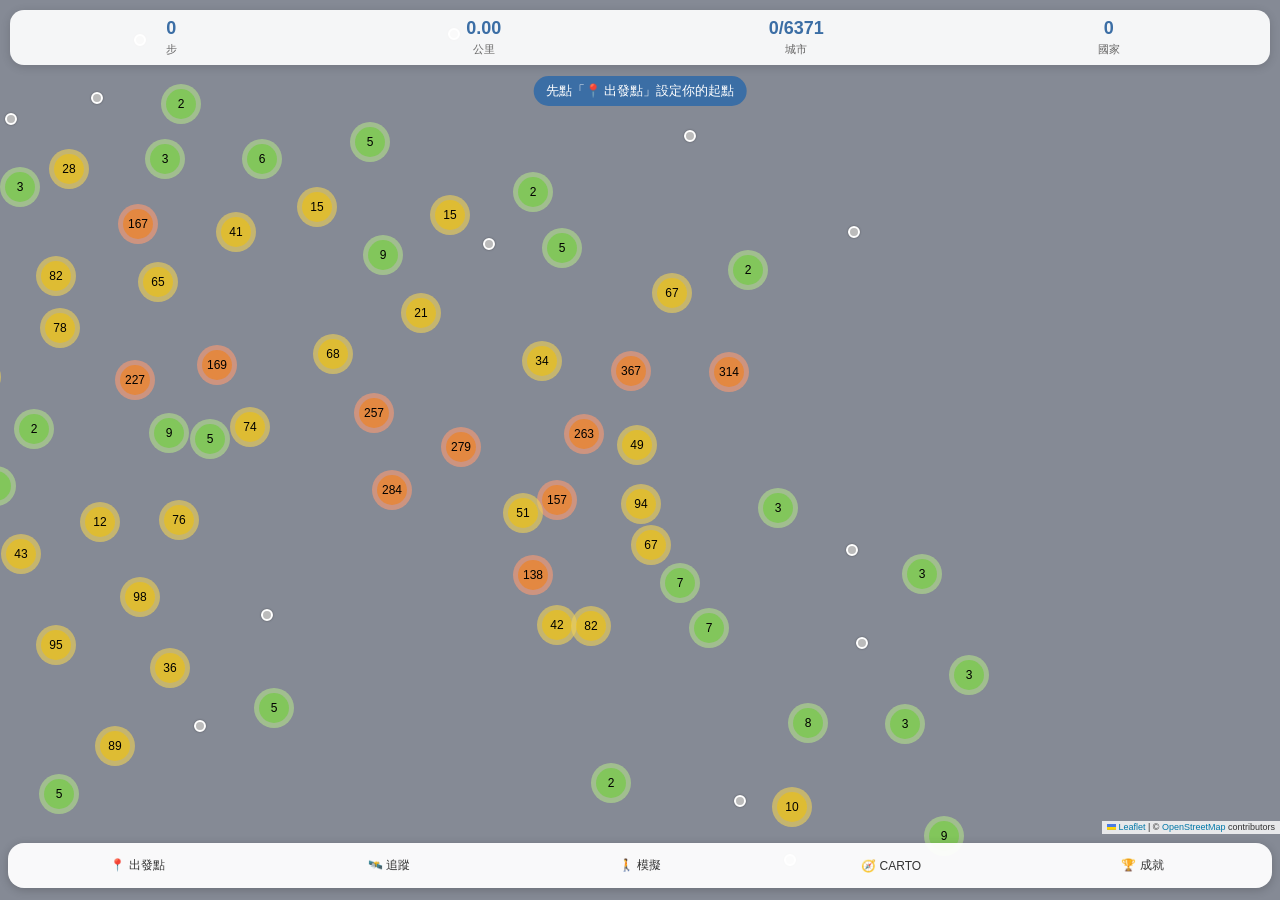
==== index.html @ ae554e0e "Initial commit: FogMap PWA" ====
<!doctype html><html lang="zh-TW"><head><meta charset="utf-8">
<meta name="viewport" content="width=device-width,initial-scale=1,viewport-fit=cover,user-scalable=no">
<meta name="apple-mobile-web-app-capable" content="yes"><meta name="mobile-web-app-capable" content="yes">
<meta name="apple-mobile-web-app-status-bar-style" content="black-translucent"><meta name="apple-mobile-web-app-title" content="迷霧地圖">
<meta name="theme-color" content="#3b6ea5"><link rel="manifest" href="manifest.webmanifest"><link rel="apple-touch-icon" href="icon.svg">
<title>迷霧地圖</title><link rel="stylesheet" href="vendor/leaflet.css"><link rel="stylesheet" href="vendor/MarkerCluster.css"><link rel="stylesheet" href="vendor/MarkerCluster.Default.css"><link rel="stylesheet" href="style.css"></head><body>
<div id="map"></div>
<div id="hud"><div><b id="steps">0</b><span>步</span></div><div><b id="km">0.00</b><span>公里</span></div><div><b id="cnt">0</b><span>城市</span></div><div><b id="ms">0</b><span>國家</span></div></div>
<div id="hint"></div>
<div id="bar">
<button id="bStart">📍 出發點</button><button id="bGps">🛰️ 追蹤</button><button id="bDemo">🚶 模擬</button><button id="bLayer">🧭 CARTO</button><button id="bAch">🏆 成就</button>
</div>
<div id="panel" class="hide"><div class="ph"><b id="ptitle"></b><button id="pclose">✕</button></div><div id="pbody"></div></div>
<div id="toast"></div>
<script src="config.js"></script><script src="cities.js"></script><script src="vendor/leaflet.js"></script><script src="vendor/leaflet.markercluster.js"></script><script src="app.js"></script>
</body></html>
---- vendor/MarkerCluster.css ----
.leaflet-cluster-anim .leaflet-marker-icon, .leaflet-cluster-anim .leaflet-marker-shadow {
	-webkit-transition: -webkit-transform 0.3s ease-out, opacity 0.3s ease-in;
	-moz-transition: -moz-transform 0.3s ease-out, opacity 0.3s ease-in;
	-o-transition: -o-transform 0.3s ease-out, opacity 0.3s ease-in;
	transition: transform 0.3s ease-out, opacity 0.3s ease-in;
}

.leaflet-cluster-spider-leg {
	/* stroke-dashoffset (duration and function) should match with leaflet-marker-icon transform in order to track it exactly */
	-webkit-transition: -webkit-stroke-dashoffset 0.3s ease-out, -webkit-stroke-opacity 0.3s ease-in;
	-moz-transition: -moz-stroke-dashoffset 0.3s ease-out, -moz-stroke-opacity 0.3s ease-in;
	-o-transition: -o-stroke-dashoffset 0.3s ease-out, -o-stroke-opacity 0.3s ease-in;
	transition: stroke-dashoffset 0.3s ease-out, stroke-opacity 0.3s ease-in;
}
---- vendor/MarkerCluster.Default.css ----
.marker-cluster-small {
	background-color: rgba(181, 226, 140, 0.6);
	}
.marker-cluster-small div {
	background-color: rgba(110, 204, 57, 0.6);
	}

.marker-cluster-medium {
	background-color: rgba(241, 211, 87, 0.6);
	}
.marker-cluster-medium div {
	background-color: rgba(240, 194, 12, 0.6);
	}

.marker-cluster-large {
	background-color: rgba(253, 156, 115, 0.6);
	}
.marker-cluster-large div {
	background-color: rgba(241, 128, 23, 0.6);
	}

	/* IE 6-8 fallback colors */
.leaflet-oldie .marker-cluster-small {
	background-color: rgb(181, 226, 140);
	}
.leaflet-oldie .marker-cluster-small div {
	background-color: rgb(110, 204, 57);
	}

.leaflet-oldie .marker-cluster-medium {
	background-color: rgb(241, 211, 87);
	}
.leaflet-oldie .marker-cluster-medium div {
	background-color: rgb(240, 194, 12);
	}

.leaflet-oldie .marker-cluster-large {
	background-color: rgb(253, 156, 115);
	}
.leaflet-oldie .marker-cluster-large div {
	background-color: rgb(241, 128, 23);
}

.marker-cluster {
	background-clip: padding-box;
	border-radius: 20px;
	}
.marker-cluster div {
	width: 30px;
	height: 30px;
	margin-left: 5px;
	margin-top: 5px;

	text-align: center;
	border-radius: 15px;
	font: 12px "Helvetica Neue", Arial, Helvetica, sans-serif;
	}
.marker-cluster span {
	line-height: 30px;
	}
---- style.css ----
*{box-sizing:border-box}html,body{margin:0;height:100%;font-family:-apple-system,"PingFang TC","Noto Sans TC",sans-serif;overflow:hidden;background:#e9e9e9}
#map{position:fixed;inset:0}
#hud{position:fixed;top:calc(env(safe-area-inset-top) + 10px);left:10px;right:10px;z-index:1000;display:flex;gap:6px;background:rgba(255,255,255,.92);border-radius:14px;padding:8px;box-shadow:0 2px 10px rgba(0,0,0,.15)}
#hud div{flex:1;text-align:center}#hud b{display:block;font-size:18px;color:#3b6ea5}#hud span{font-size:11px;color:#666}
#hint{position:fixed;top:calc(env(safe-area-inset-top) + 76px);left:50%;transform:translateX(-50%);z-index:1000;background:#3b6ea5;color:#fff;padding:6px 12px;border-radius:20px;font-size:13px;display:none;white-space:nowrap}
#bar{position:fixed;bottom:calc(env(safe-area-inset-bottom) + 12px);left:8px;right:8px;z-index:1000;display:flex;gap:4px;background:rgba(255,255,255,.95);border-radius:16px;padding:6px;box-shadow:0 2px 10px rgba(0,0,0,.2)}
#bar button{flex:1;border:0;background:none;font-size:12px;padding:8px 2px;border-radius:10px;color:#333}#bar button.on{background:#3b6ea5;color:#fff}
#panel{position:fixed;left:0;right:0;bottom:0;max-height:70%;z-index:1100;background:#fff;border-radius:18px 18px 0 0;box-shadow:0 -4px 20px rgba(0,0,0,.25);display:flex;flex-direction:column;padding-bottom:env(safe-area-inset-bottom)}
#panel.hide{display:none}.ph{display:flex;justify-content:space-between;align-items:center;padding:12px 16px;border-bottom:1px solid #eee}.ph button{border:0;background:none;font-size:18px}
#pbody{overflow:auto;padding:12px 16px}textarea{width:100%;height:80px;font-size:16px;border:1px solid #ccc;border-radius:8px;padding:8px}
.btn{background:#3b6ea5;color:#fff;border:0;border-radius:10px;padding:10px 16px;font-size:15px;margin-top:8px}
.row{padding:8px 0;border-bottom:1px solid #f0f0f0;font-size:14px}.pb{height:6px;background:#eee;border-radius:3px;margin-top:4px}.pb i{display:block;height:100%;background:#f5a623;border-radius:3px}
.memo{background:#f7f4ea;border-radius:8px;padding:8px;margin:6px 0;font-size:14px}.memo small{color:#888;display:block}
#toast{position:fixed;top:40%;left:50%;transform:translate(-50%,-50%);z-index:1200;background:rgba(0,0,0,.8);color:#fff;padding:14px 20px;border-radius:14px;font-size:16px;display:none;text-align:center}
.city{width:12px;height:12px;border-radius:50%;background:#bbb;border:2px solid #fff;box-shadow:0 0 2px #0006}.city.done{background:#f5a623}
.leaflet-control-attribution{font-size:9px}.leaflet-bottom.leaflet-right{bottom:calc(env(safe-area-inset-bottom) + 66px)}
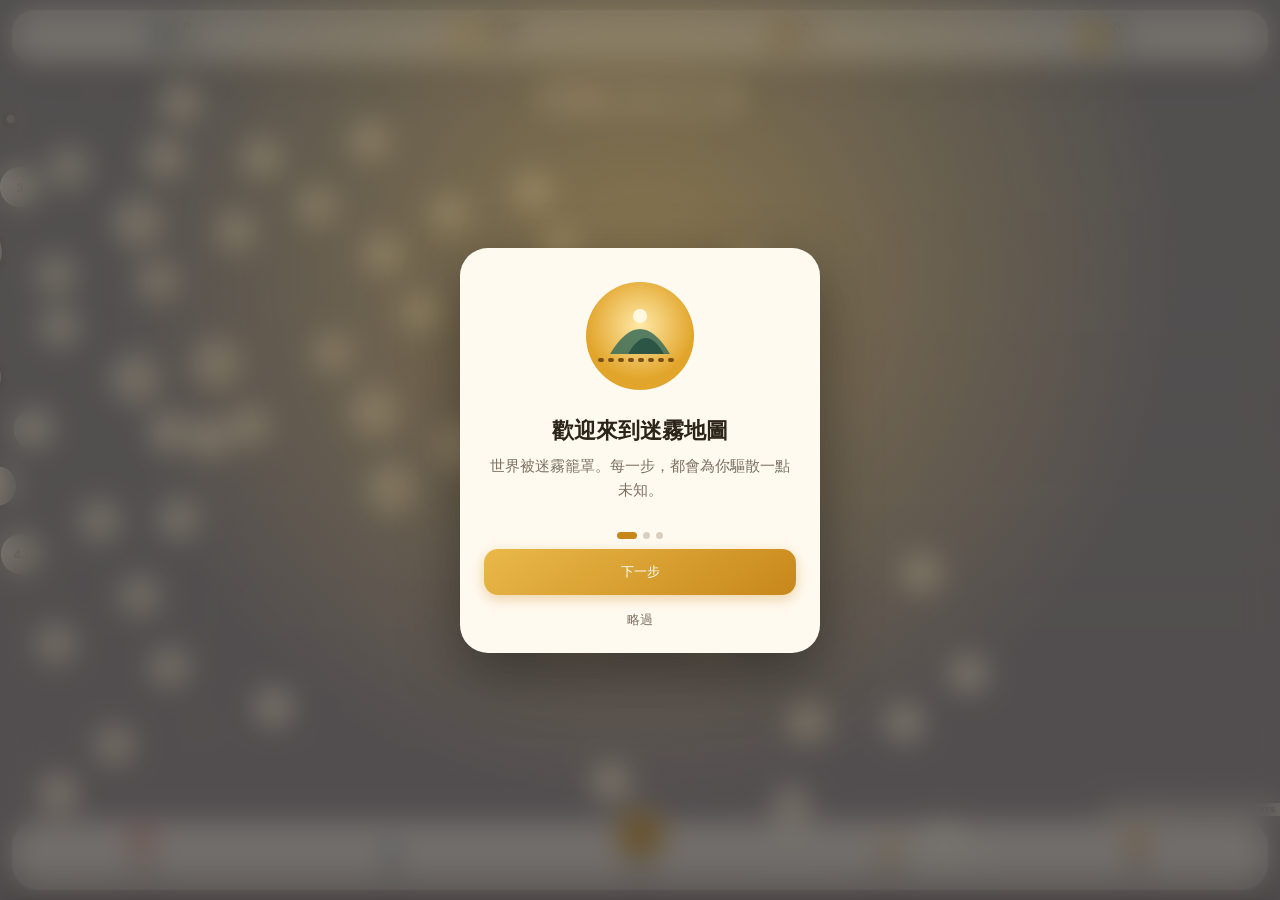
==== commit 4d27552d: "Polished RPG-themed UI: glass HUD, tab bar, bottom sheets, badges, animated avatar, dark mode, onboa" ====
--- a/index.html
+++ b/index.html
@@ -2,15 +2,39 @@
 <meta name="viewport" content="width=device-width,initial-scale=1,viewport-fit=cover,user-scalable=no">
 <meta name="apple-mobile-web-app-capable" content="yes"><meta name="mobile-web-app-capable" content="yes">
 <meta name="apple-mobile-web-app-status-bar-style" content="black-translucent"><meta name="apple-mobile-web-app-title" content="迷霧地圖">
-<meta name="theme-color" content="#3b6ea5"><link rel="manifest" href="manifest.webmanifest"><link rel="apple-touch-icon" href="icon.svg">
-<title>迷霧地圖</title><link rel="stylesheet" href="vendor/leaflet.css"><link rel="stylesheet" href="vendor/MarkerCluster.css"><link rel="stylesheet" href="vendor/MarkerCluster.Default.css"><link rel="stylesheet" href="style.css"></head><body>
+<meta name="theme-color" content="#f4efe3" media="(prefers-color-scheme: light)"><meta name="theme-color" content="#14161c" media="(prefers-color-scheme: dark)">
+<link rel="manifest" href="manifest.webmanifest"><link rel="apple-touch-icon" sizes="180x180" href="icons/apple-touch-icon.png"><link rel="icon" href="icon.svg">
+<link rel="apple-touch-startup-image" href="icons/splash-1170x2532.png" media="(device-width: 390px) and (device-height: 844px) and (-webkit-device-pixel-ratio: 3)">
+<link rel="apple-touch-startup-image" href="icons/splash-1290x2796.png" media="(device-width: 430px) and (device-height: 932px) and (-webkit-device-pixel-ratio: 3)">
+<link rel="apple-touch-startup-image" href="icons/splash-1170x2532.png">
+<title>迷霧地圖</title><link rel="stylesheet" href="vendor/leaflet.css"><link rel="stylesheet" href="vendor/MarkerCluster.css"><link rel="stylesheet" href="style.css"></head><body>
 <div id="map"></div>
-<div id="hud"><div><b id="steps">0</b><span>步</span></div><div><b id="km">0.00</b><span>公里</span></div><div><b id="cnt">0</b><span>城市</span></div><div><b id="ms">0</b><span>國家</span></div></div>
-<div id="hint"></div>
-<div id="bar">
-<button id="bStart">📍 出發點</button><button id="bGps">🛰️ 追蹤</button><button id="bDemo">🚶 模擬</button><button id="bLayer">🧭 CARTO</button><button id="bAch">🏆 成就</button>
-</div>
-<div id="panel" class="hide"><div class="ph"><b id="ptitle"></b><button id="pclose">✕</button></div><div id="pbody"></div></div>
+<header id="hud" class="glass">
+ <div class="stat"><span class="ic">👣</span><div><b id="steps">0</b><small>步數</small></div></div>
+ <div class="stat"><span class="ic">🧭</span><div><b id="km">0.00</b><small>公里</small></div></div>
+ <div class="stat"><span class="ic">🏰</span><div><b id="cnt">0</b><small>城市</small></div></div>
+ <div class="stat"><span class="ic">👑</span><div><b id="ms">0</b><small>國家</small></div></div>
+</header>
+<div id="hint" class="glass"></div>
+<nav id="bar" class="glass">
+ <button id="bStart"><i>🚩</i><span>出發點</span></button>
+ <button id="bGps"><i>📡</i><span>追蹤</span></button>
+ <button id="bDemo" class="main"><i>🚶</i><span>模擬</span></button>
+ <button id="bLayer"><i>🗺️</i><span>圖層</span></button>
+ <button id="bAch"><i>🏆</i><span>成就</span></button>
+</nav>
+<div id="scrim"></div>
+<section id="panel" class="sheet"><div class="handle" id="handle"></div><div class="ph"><b id="ptitle"></b><button id="pclose" aria-label="關閉">✕</button></div><div id="pbody"></div></section>
 <div id="toast"></div>
+<div id="onb" class="hide"><div class="onb-card">
+ <div class="onb-art"><svg viewBox="0 0 120 120" width="120" height="120"><defs><radialGradient id="og" cx=".5" cy=".4"><stop offset="0" stop-color="#ffe9a8"/><stop offset="1" stop-color="#e2a52b"/></radialGradient></defs><circle cx="60" cy="60" r="54" fill="url(#og)"/><path d="M30 78 Q60 28 90 78Z" fill="#3b6e5a" opacity=".85"/><path d="M48 78 Q66 46 84 78Z" fill="#2c5546"/><circle cx="60" cy="40" r="7" fill="#fff8e1"/><path d="M20 84h80" stroke="#7a4f12" stroke-width="4" stroke-linecap="round" stroke-dasharray="2 8"/></svg></div>
+ <div class="onb-steps">
+  <div class="onb-s on"><h2>歡迎來到迷霧地圖</h2><p>世界被迷霧籠罩。每一步，都會為你驅散一點未知。</p></div>
+  <div class="onb-s"><h2>🚩 設定出發點</h2><p>用 GPS 或點地圖選擇起點，小人會陪你一起冒險，自動記錄步數與公里數。</p></div>
+  <div class="onb-s"><h2>🏰 城市打卡</h2><p>全球 6,000+ 座城市等你探索。打卡留下回憶、解鎖成就，走完一個國家就是一座里程碑！</p></div>
+ </div>
+ <div class="dots"><i class="on"></i><i></i><i></i></div>
+ <button class="btn wide" id="onbNext">下一步</button><button class="link" id="onbSkip">略過</button>
+</div></div>
 <script src="config.js"></script><script src="cities.js"></script><script src="vendor/leaflet.js"></script><script src="vendor/leaflet.markercluster.js"></script><script src="app.js"></script>
 </body></html>
--- a/style.css
+++ b/style.css
@@ -1,16 +1,79 @@
-*{box-sizing:border-box}html,body{margin:0;height:100%;font-family:-apple-system,"PingFang TC","Noto Sans TC",sans-serif;overflow:hidden;background:#e9e9e9}
-#map{position:fixed;inset:0}
-#hud{position:fixed;top:calc(env(safe-area-inset-top) + 10px);left:10px;right:10px;z-index:1000;display:flex;gap:6px;background:rgba(255,255,255,.92);border-radius:14px;padding:8px;box-shadow:0 2px 10px rgba(0,0,0,.15)}
-#hud div{flex:1;text-align:center}#hud b{display:block;font-size:18px;color:#3b6ea5}#hud span{font-size:11px;color:#666}
-#hint{position:fixed;top:calc(env(safe-area-inset-top) + 76px);left:50%;transform:translateX(-50%);z-index:1000;background:#3b6ea5;color:#fff;padding:6px 12px;border-radius:20px;font-size:13px;display:none;white-space:nowrap}
-#bar{position:fixed;bottom:calc(env(safe-area-inset-bottom) + 12px);left:8px;right:8px;z-index:1000;display:flex;gap:4px;background:rgba(255,255,255,.95);border-radius:16px;padding:6px;box-shadow:0 2px 10px rgba(0,0,0,.2)}
-#bar button{flex:1;border:0;background:none;font-size:12px;padding:8px 2px;border-radius:10px;color:#333}#bar button.on{background:#3b6ea5;color:#fff}
-#panel{position:fixed;left:0;right:0;bottom:0;max-height:70%;z-index:1100;background:#fff;border-radius:18px 18px 0 0;box-shadow:0 -4px 20px rgba(0,0,0,.25);display:flex;flex-direction:column;padding-bottom:env(safe-area-inset-bottom)}
-#panel.hide{display:none}.ph{display:flex;justify-content:space-between;align-items:center;padding:12px 16px;border-bottom:1px solid #eee}.ph button{border:0;background:none;font-size:18px}
-#pbody{overflow:auto;padding:12px 16px}textarea{width:100%;height:80px;font-size:16px;border:1px solid #ccc;border-radius:8px;padding:8px}
-.btn{background:#3b6ea5;color:#fff;border:0;border-radius:10px;padding:10px 16px;font-size:15px;margin-top:8px}
-.row{padding:8px 0;border-bottom:1px solid #f0f0f0;font-size:14px}.pb{height:6px;background:#eee;border-radius:3px;margin-top:4px}.pb i{display:block;height:100%;background:#f5a623;border-radius:3px}
-.memo{background:#f7f4ea;border-radius:8px;padding:8px;margin:6px 0;font-size:14px}.memo small{color:#888;display:block}
-#toast{position:fixed;top:40%;left:50%;transform:translate(-50%,-50%);z-index:1200;background:rgba(0,0,0,.8);color:#fff;padding:14px 20px;border-radius:14px;font-size:16px;display:none;text-align:center}
-.city{width:12px;height:12px;border-radius:50%;background:#bbb;border:2px solid #fff;box-shadow:0 0 2px #0006}.city.done{background:#f5a623}
-.leaflet-control-attribution{font-size:9px}.leaflet-bottom.leaflet-right{bottom:calc(env(safe-area-inset-bottom) + 66px)}
+:root{--bg:#f4efe3;--fg:#2b2418;--mut:#7d7262;--card:rgba(255,252,244,.72);--line:rgba(120,90,40,.15);--acc:#c8871a;--acc2:#e9b949;--pri:#2f6f5e;--sheet:#fffaf0;--shadow:0 8px 30px rgba(60,40,10,.18)}
+@media (prefers-color-scheme:dark){:root{--bg:#14161c;--fg:#f2ead8;--mut:#a59a86;--card:rgba(28,30,38,.66);--line:rgba(255,230,180,.12);--sheet:#1d2029;--pri:#5fb79c;--shadow:0 8px 30px rgba(0,0,0,.5)}
+ body:not(.sat) .leaflet-tile-pane{filter:invert(.92) hue-rotate(180deg) brightness(.95) contrast(.9) saturate(.6)}}
+*{box-sizing:border-box;-webkit-tap-highlight-color:transparent}
+html,body{margin:0;height:100%;overflow:hidden;background:var(--bg);color:var(--fg);font-family:-apple-system,BlinkMacSystemFont,"SF Pro Text","PingFang TC","Noto Sans TC",sans-serif;-webkit-font-smoothing:antialiased}
+#map{position:fixed;inset:0;background:var(--bg)}
+.glass{background:var(--card);-webkit-backdrop-filter:blur(20px) saturate(1.6);backdrop-filter:blur(20px) saturate(1.6);border:1px solid var(--line);box-shadow:var(--shadow)}
+#hud{position:fixed;top:calc(env(safe-area-inset-top) + 10px);left:12px;right:12px;z-index:1000;display:grid;grid-template-columns:repeat(4,1fr);gap:2px;border-radius:22px;padding:10px 8px}
+.stat{display:flex;align-items:center;gap:6px;justify-content:center;min-width:0}
+.stat .ic{font-size:18px;width:30px;height:30px;display:grid;place-items:center;border-radius:10px;background:linear-gradient(145deg,rgba(233,185,73,.35),rgba(200,135,26,.15));flex:none}
+.stat b{display:block;font-size:16px;font-weight:700;font-variant-numeric:tabular-nums;letter-spacing:-.3px;white-space:nowrap}
+.stat small{display:block;font-size:10px;color:var(--mut);letter-spacing:.5px}
+.stat b.pop{animation:pop .5s}
+@keyframes pop{40%{transform:scale(1.18);color:var(--acc)}}
+#hint{position:fixed;top:calc(env(safe-area-inset-top) + 80px);left:50%;transform:translate(-50%,-8px);opacity:0;z-index:1000;padding:8px 16px;border-radius:999px;font-size:13px;font-weight:600;white-space:nowrap;transition:.3s;pointer-events:none}
+#hint.show{opacity:1;transform:translate(-50%,0)}
+#bar{position:fixed;bottom:calc(env(safe-area-inset-bottom) + 10px);left:12px;right:12px;z-index:1000;display:flex;align-items:flex-end;border-radius:26px;padding:6px}
+#bar button{flex:1;border:0;background:none;color:var(--mut);display:flex;flex-direction:column;align-items:center;gap:2px;padding:6px 0;border-radius:18px;font:600 11px inherit;font-family:inherit;transition:transform .15s,background .2s,color .2s}
+#bar button i{font-style:normal;font-size:22px;line-height:1;filter:saturate(.8)}
+#bar button:active{transform:scale(.9)}
+#bar button.on{color:var(--fg);background:rgba(233,185,73,.25)}
+#bar button.main i{width:50px;height:50px;margin-top:-26px;border-radius:50%;display:grid;place-items:center;background:linear-gradient(145deg,var(--acc2),var(--acc));box-shadow:0 6px 16px rgba(200,135,26,.45),inset 0 2px 0 rgba(255,255,255,.4);border:3px solid var(--sheet)}
+#bar button.main.on i{animation:pulse 1.4s infinite}
+@keyframes pulse{50%{box-shadow:0 0 0 10px rgba(233,185,73,0),0 6px 16px rgba(200,135,26,.45)}0%{box-shadow:0 0 0 0 rgba(233,185,73,.6)}}
+#scrim{position:fixed;inset:0;z-index:1090;background:rgba(0,0,0,.25);opacity:0;pointer-events:none;transition:opacity .3s}
+#scrim.show{opacity:1;pointer-events:auto}
+.sheet{position:fixed;left:0;right:0;bottom:0;max-height:78%;z-index:1100;background:var(--sheet);border-radius:26px 26px 0 0;box-shadow:0 -10px 40px rgba(0,0,0,.25);display:flex;flex-direction:column;padding-bottom:env(safe-area-inset-bottom);transform:translateY(105%);transition:transform .38s cubic-bezier(.2,.9,.25,1)}
+.sheet.open{transform:none}
+.handle{width:40px;height:5px;border-radius:3px;background:var(--line);background:rgba(128,110,80,.35);margin:8px auto 0;flex:none}
+.ph{display:flex;justify-content:space-between;align-items:center;padding:10px 20px 8px}
+.ph b{font-size:20px;letter-spacing:-.3px}
+.ph button{border:0;width:30px;height:30px;border-radius:50%;background:rgba(128,110,80,.15);color:var(--mut);font-size:14px}
+#pbody{overflow:auto;padding:4px 20px 20px;-webkit-overflow-scrolling:touch}
+.sub{color:var(--mut);font-size:13px;margin-bottom:10px}
+textarea{width:100%;height:90px;font:16px inherit;font-family:inherit;color:var(--fg);background:rgba(128,110,80,.08);border:1px solid var(--line);border-radius:14px;padding:12px;resize:none;outline:none}
+textarea:focus{border-color:var(--acc2)}
+.btn{display:block;width:100%;background:linear-gradient(145deg,var(--acc2),var(--acc));color:#fff;border:0;border-radius:14px;padding:14px;font:700 16px inherit;font-family:inherit;margin-top:10px;box-shadow:0 4px 14px rgba(200,135,26,.35);transition:transform .15s}
+.btn:active{transform:scale(.97)}.btn.danger{background:none;color:#d0453b;box-shadow:none;border:1px solid rgba(208,69,59,.35)}
+.link{background:none;border:0;color:var(--mut);font:14px inherit;font-family:inherit;margin-top:8px;padding:8px}
+.cards{display:grid;grid-template-columns:repeat(2,1fr);gap:10px;margin-bottom:14px}
+.card{border-radius:16px;padding:12px;background:rgba(128,110,80,.08);border:1px solid var(--line)}
+.card b{display:block;font-size:22px;font-variant-numeric:tabular-nums}.card small{color:var(--mut);font-size:12px}
+.sec{font-size:13px;font-weight:700;color:var(--mut);margin:14px 0 6px;letter-spacing:.5px}
+.row{display:flex;align-items:center;gap:10px;padding:10px 0;border-bottom:1px solid var(--line);font-size:14px}
+.row .bd{width:34px;height:34px;flex:none}.row .nm{flex:1;min-width:0}.row .nm div{white-space:nowrap;overflow:hidden;text-overflow:ellipsis}.row .ct{color:var(--mut);font-variant-numeric:tabular-nums;font-size:13px}
+.pb{height:6px;background:rgba(128,110,80,.15);border-radius:3px;margin-top:5px;overflow:hidden}.pb i{display:block;height:100%;background:linear-gradient(90deg,var(--acc2),var(--acc));border-radius:3px}
+.memo{background:rgba(233,185,73,.12);border-left:3px solid var(--acc2);border-radius:10px;padding:10px 12px;margin:8px 0;font-size:15px;line-height:1.5}.memo small{color:var(--mut);display:block;font-size:11px;margin-top:4px}
+#toast{position:fixed;top:calc(env(safe-area-inset-top) + 90px);left:50%;z-index:1200;transform:translate(-50%,-30px) scale(.9);opacity:0;pointer-events:none;transition:.45s cubic-bezier(.2,1.4,.4,1);display:flex;align-items:center;gap:12px;padding:12px 18px 12px 12px;border-radius:20px;min-width:220px;max-width:88vw;font-size:14px;font-weight:600}
+#toast.show{opacity:1;transform:translate(-50%,0) scale(1)}
+#toast .bd{width:46px;height:46px;flex:none;animation:spin 1s cubic-bezier(.2,1.2,.4,1)}
+#toast small{display:block;font-size:11px;color:var(--mut);font-weight:700;letter-spacing:1px}
+#toast.big{top:35%}#toast.big .bd{width:64px;height:64px}
+@keyframes spin{0%{transform:rotateY(180deg) scale(.3)}100%{transform:none}}
+/* markers */
+.city{width:14px;height:14px;border-radius:50%;background:#fff;border:3px solid #9c8f78;box-shadow:0 1px 4px rgba(0,0,0,.35);transition:.3s}
+.city.done{background:radial-gradient(circle at 35% 35%,#fff3c4,#e9b949 50%,#c8871a);border-color:#fff;box-shadow:0 0 0 3px rgba(233,185,73,.35),0 0 14px 4px rgba(255,200,60,.75);animation:glow 2.4s infinite}
+@keyframes glow{50%{box-shadow:0 0 0 5px rgba(233,185,73,.2),0 0 22px 8px rgba(255,200,60,.55)}}
+.clu{width:40px;height:40px;border-radius:50%;display:grid;place-items:center;font:700 13px -apple-system,sans-serif;color:#4a3b20;background:radial-gradient(circle at 35% 30%,#fffaf0,#efe2c4);border:2px solid rgba(255,255,255,.9);box-shadow:0 0 0 4px rgba(156,143,120,.3),0 3px 10px rgba(0,0,0,.25)}
+.clu.has{color:#5a3a00;background:radial-gradient(circle at 35% 30%,#fff3c4,#e9b949);box-shadow:0 0 0 4px rgba(233,185,73,.4),0 0 16px rgba(255,200,60,.7)}
+.clu.l{width:48px;height:48px;font-size:14px}
+.peg{transform-origin:50% 100%}.peg .bob{animation:bob 2.2s ease-in-out infinite;transform-origin:50% 100%}
+.peg.walk .bob{animation:walk .32s ease-in-out infinite}
+.peg .shadow{animation:sh 2.2s ease-in-out infinite;transform-origin:50% 50%}
+@keyframes bob{50%{transform:translateY(-3px)}}@keyframes sh{50%{transform:scale(.8);opacity:.6}}
+@keyframes walk{0%,100%{transform:translateY(0) rotate(-6deg)}50%{transform:translateY(-5px) rotate(6deg)}}
+.leaflet-control-attribution{font-size:9px;background:var(--card)!important;color:var(--mut);border-radius:8px 0 0 0}
+.leaflet-control-attribution a{color:var(--mut)}
+.leaflet-bottom.leaflet-right{bottom:calc(env(safe-area-inset-bottom) + 84px)}
+/* onboarding */
+#onb{position:fixed;inset:0;z-index:2000;display:grid;place-items:center;padding:24px;background:radial-gradient(circle at 50% 30%,rgba(233,185,73,.35),transparent 60%),rgba(20,18,14,.55);-webkit-backdrop-filter:blur(14px);backdrop-filter:blur(14px);transition:opacity .4s}
+#onb.hide{opacity:0;pointer-events:none}
+.onb-card{width:100%;max-width:360px;background:var(--sheet);border-radius:28px;padding:28px 24px 16px;text-align:center;box-shadow:0 20px 60px rgba(0,0,0,.4);animation:rise .6s cubic-bezier(.2,1.2,.4,1)}
+@keyframes rise{from{transform:translateY(40px) scale(.95);opacity:0}}
+.onb-art svg{animation:bob 3s ease-in-out infinite}
+.onb-steps{position:relative;min-height:120px}
+.onb-s{position:absolute;inset:0;opacity:0;transform:translateX(30px);transition:.4s}.onb-s.on{opacity:1;transform:none}
+.onb-s h2{font-size:22px;margin:16px 0 8px}.onb-s p{color:var(--mut);font-size:15px;line-height:1.6;margin:0}
+.dots{display:flex;gap:6px;justify-content:center;margin:12px 0 4px}.dots i{width:7px;height:7px;border-radius:4px;background:rgba(128,110,80,.3);transition:.3s}.dots i.on{width:20px;background:var(--acc)}
+.hide{display:none}
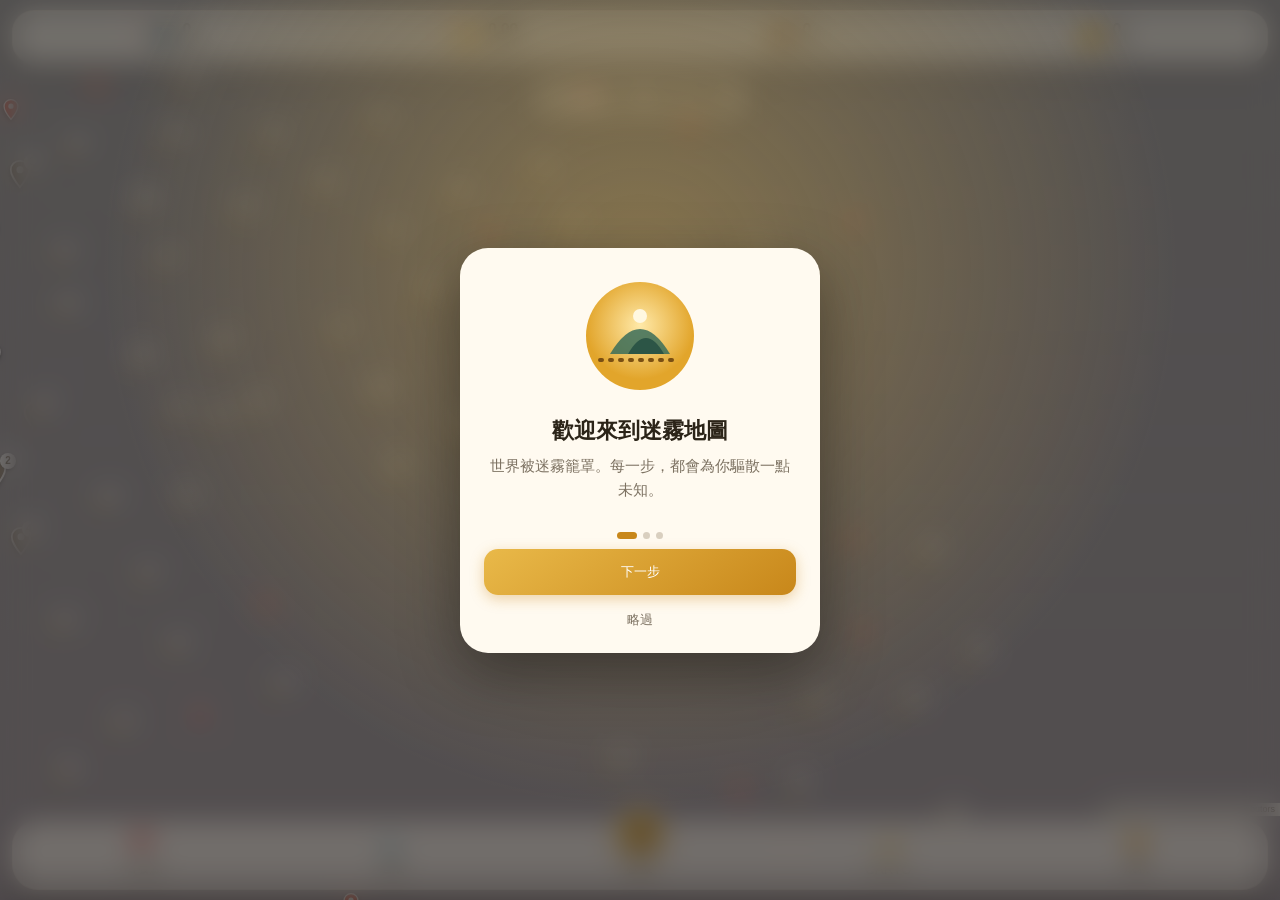
==== commit b8d6012a: "Pin markers, native bridge (Capacitor), privacy policy (cache v8)" ====
--- a/index.html
+++ b/index.html
@@ -36,5 +36,5 @@
  <div class="dots"><i class="on"></i><i></i><i></i></div>
  <button class="btn wide" id="onbNext">下一步</button><button class="link" id="onbSkip">略過</button>
 </div></div>
-<script src="config.js"></script><script src="cities.js"></script><script src="vendor/leaflet.js"></script><script src="vendor/leaflet.markercluster.js"></script><script src="app.js"></script>
+<script src="config.js"></script><script src="cities.js"></script><script src="vendor/leaflet.js"></script><script src="vendor/leaflet.markercluster.js"></script><script src="app.js"></script><script src="native.js"></script>
 </body></html>
--- a/style.css
+++ b/style.css
@@ -52,12 +52,15 @@
 #toast.big{top:35%}#toast.big .bd{width:64px;height:64px}
 @keyframes spin{0%{transform:rotateY(180deg) scale(.3)}100%{transform:none}}
 /* markers */
-.city{width:14px;height:14px;border-radius:50%;background:#fff;border:3px solid #9c8f78;box-shadow:0 1px 4px rgba(0,0,0,.35);transition:.3s}
-.city.done{background:radial-gradient(circle at 35% 35%,#fff3c4,#e9b949 50%,#c8871a);border-color:#fff;box-shadow:0 0 0 3px rgba(233,185,73,.35),0 0 14px 4px rgba(255,200,60,.75);animation:glow 2.4s infinite}
-@keyframes glow{50%{box-shadow:0 0 0 5px rgba(233,185,73,.2),0 0 22px 8px rgba(255,200,60,.55)}}
-.clu{width:40px;height:40px;border-radius:50%;display:grid;place-items:center;font:700 13px -apple-system,sans-serif;color:#4a3b20;background:radial-gradient(circle at 35% 30%,#fffaf0,#efe2c4);border:2px solid rgba(255,255,255,.9);box-shadow:0 0 0 4px rgba(156,143,120,.3),0 3px 10px rgba(0,0,0,.25)}
-.clu.has{color:#5a3a00;background:radial-gradient(circle at 35% 30%,#fff3c4,#e9b949);box-shadow:0 0 0 4px rgba(233,185,73,.4),0 0 16px rgba(255,200,60,.7)}
-.clu.l{width:48px;height:48px;font-size:14px}
+.pin{position:relative;width:100%;height:100%;filter:drop-shadow(0 2px 2px rgba(0,0,0,.35));transform-origin:50% 100%;animation:drop .35s cubic-bezier(.2,1.4,.4,1)}
+.pin svg{width:100%;height:100%;display:block;overflow:visible}
+.pin path{fill:#e85d4a;stroke:#fff;stroke-width:2}.pin circle{fill:#fff}
+.pin.clu path{fill:#7d6b52}
+.pin.done path{fill:#e9b949;stroke:#fff8dc}.pin.done circle{fill:#a8670c}
+.pin.done{filter:drop-shadow(0 0 5px rgba(255,200,60,.95)) drop-shadow(0 2px 2px rgba(0,0,0,.3))}
+.pin .cnt{position:absolute;top:-6px;right:-9px;min-width:16px;height:16px;padding:0 4px;border-radius:8px;background:#fff;color:#4a3b20;font:700 10px/16px -apple-system,sans-serif;text-align:center;box-shadow:0 1px 3px rgba(0,0,0,.35)}
+.pin.done .cnt{background:#e9b949;color:#4a2c00}
+@keyframes drop{from{transform:translateY(-8px) scale(.6);opacity:0}}
 .peg{transform-origin:50% 100%}.peg .bob{animation:bob 2.2s ease-in-out infinite;transform-origin:50% 100%}
 .peg.walk .bob{animation:walk .32s ease-in-out infinite}
 .peg .shadow{animation:sh 2.2s ease-in-out infinite;transform-origin:50% 50%}
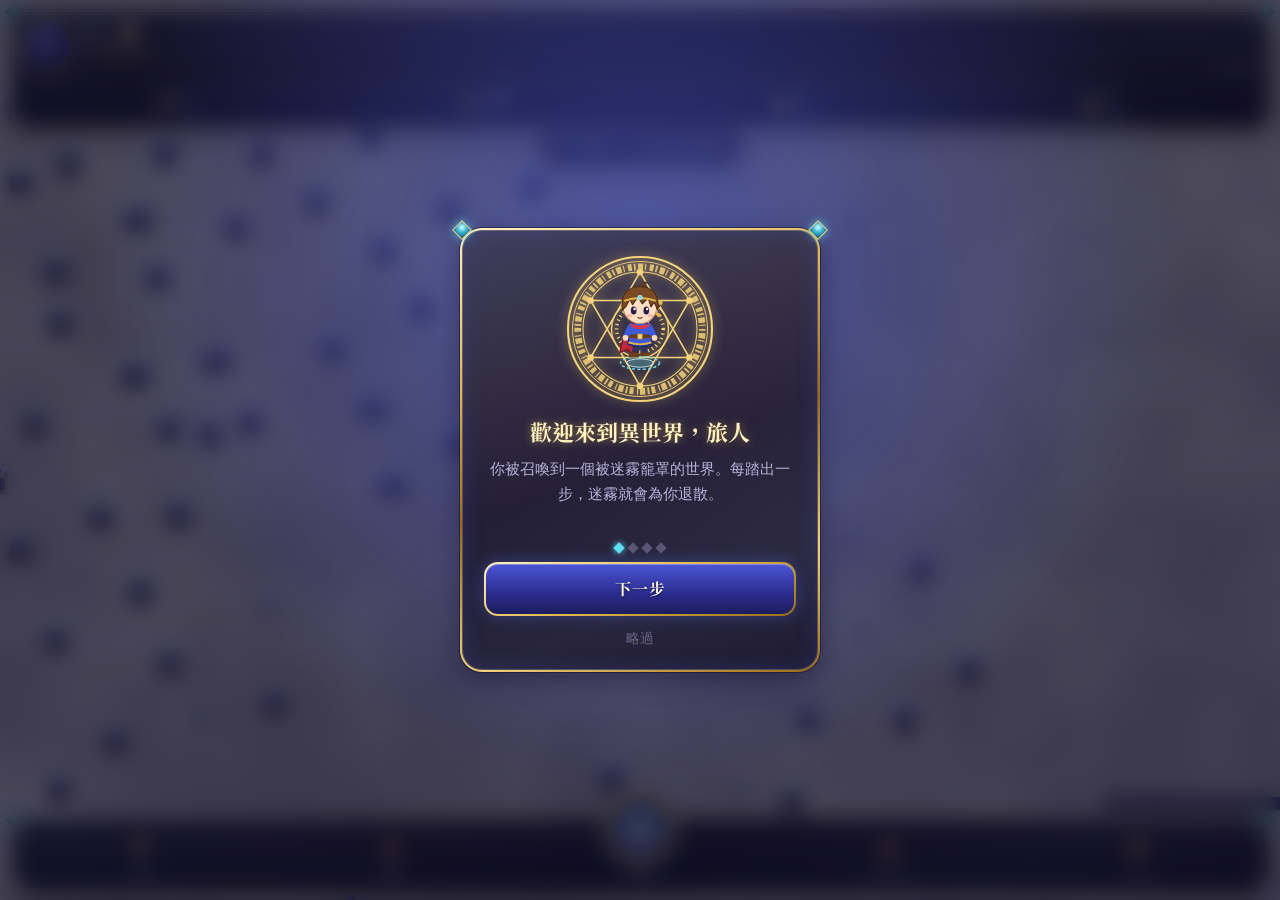
==== commit 996857dc: "Isekai fantasy redesign: JRPG HUD/frames, bundled Cinzel + Noto Serif TC subset, chibi hero, crystal" ====
--- a/index.html
+++ b/index.html
@@ -2,38 +2,62 @@
 <meta name="viewport" content="width=device-width,initial-scale=1,viewport-fit=cover,user-scalable=no">
 <meta name="apple-mobile-web-app-capable" content="yes"><meta name="mobile-web-app-capable" content="yes">
 <meta name="apple-mobile-web-app-status-bar-style" content="black-translucent"><meta name="apple-mobile-web-app-title" content="迷霧地圖">
-<meta name="theme-color" content="#f4efe3" media="(prefers-color-scheme: light)"><meta name="theme-color" content="#14161c" media="(prefers-color-scheme: dark)">
+<meta name="theme-color" content="#1b1d45">
 <link rel="manifest" href="manifest.webmanifest"><link rel="apple-touch-icon" sizes="180x180" href="icons/apple-touch-icon.png"><link rel="icon" href="icon.svg">
 <link rel="apple-touch-startup-image" href="icons/splash-1170x2532.png" media="(device-width: 390px) and (device-height: 844px) and (-webkit-device-pixel-ratio: 3)">
 <link rel="apple-touch-startup-image" href="icons/splash-1290x2796.png" media="(device-width: 430px) and (device-height: 932px) and (-webkit-device-pixel-ratio: 3)">
 <link rel="apple-touch-startup-image" href="icons/splash-1170x2532.png">
+<link rel="preload" href="fonts/cinzel.woff2" as="font" type="font/woff2" crossorigin>
 <title>迷霧地圖</title><link rel="stylesheet" href="vendor/leaflet.css"><link rel="stylesheet" href="vendor/MarkerCluster.css"><link rel="stylesheet" href="style.css"></head><body>
+<svg width="0" height="0" style="position:absolute" aria-hidden="true"><defs>
+ <linearGradient id="gold" x1="0" y1="0" x2="0" y2="1"><stop offset="0" stop-color="#fff2b8"/><stop offset=".45" stop-color="#e8c25a"/><stop offset="1" stop-color="#a8701c"/></linearGradient>
+ <radialGradient id="haloG"><stop offset="0" stop-color="#ffe27a" stop-opacity=".9"/><stop offset="1" stop-color="#ffcf4a" stop-opacity="0"/></radialGradient>
+ <filter id="ink"><feTurbulence type="fractalNoise" baseFrequency=".9" numOctaves="2" seed="3"/><feDisplacementMap in="SourceGraphic" scale="2.2"/></filter>
+ <symbol id="i-boot" viewBox="0 0 24 24"><path d="M8 2.5h5.5v8.2l5 2.6c1.6.8 2.3 1.9 2.3 3.4v2.3H4.6v-3.6l3.4-2.2z M4.6 19h16.2v2.5H4.6z" fill="currentColor"/></symbol>
+ <symbol id="i-compass" viewBox="0 0 24 24"><circle cx="12" cy="12" r="9.2" fill="none" stroke="currentColor" stroke-width="2"/><path d="M12 4.5l2.4 7.5L12 19.5 9.6 12z" fill="currentColor"/><circle cx="12" cy="12" r="1.6" fill="#1b1d45"/></symbol>
+ <symbol id="i-castle" viewBox="0 0 24 24"><path d="M3 21V9h2.5v2H8V9h2.5v2H13V9h2.5v2H18V9h2.5v12h-6.5v-4.5a2 2 0 0 0-4 0V21z M10.3 2l3.5 2-3.5 2z M10.3 2v7" fill="currentColor" stroke="currentColor" stroke-width=".9"/></symbol>
+ <symbol id="i-crown" viewBox="0 0 24 24"><path d="M3 18 2 7l5.5 4.5L12 4l4.5 7.5L22 7l-1 11z M3.2 19.5h17.6V22H3.2z" fill="currentColor"/></symbol>
+ <symbol id="i-flag" viewBox="0 0 24 24"><path d="M5 22V2.5" stroke="currentColor" stroke-width="2.2" stroke-linecap="round"/><path d="M6 3.5h13l-3.5 4.5 3.5 4.5H6z" fill="currentColor"/></symbol>
+ <symbol id="i-orb" viewBox="0 0 24 24"><circle cx="12" cy="10" r="7.5" fill="none" stroke="currentColor" stroke-width="2"/><path d="M8.5 8.2a4 4 0 0 1 3.5-2.4" stroke="currentColor" stroke-width="1.8" fill="none" stroke-linecap="round"/><path d="M6 21.5l2-4h8l2 4z" fill="currentColor"/></symbol>
+ <symbol id="i-scroll" viewBox="0 0 24 24"><path d="M6 3h12.5a2.5 2.5 0 0 1 0 5H18v11a2.5 2.5 0 0 1-2.5 2.5H5.5a2.5 2.5 0 0 1 0-5H6z" fill="none" stroke="currentColor" stroke-width="2" stroke-linejoin="round"/><path d="M9.5 9h5M9.5 12.5h5" stroke="currentColor" stroke-width="1.8" stroke-linecap="round"/></symbol>
+ <symbol id="i-shield" viewBox="0 0 24 24"><path d="M12 2 20.5 5v6.5c0 5-3.6 9-8.5 10.5C7.1 20.5 3.5 16.5 3.5 11.5V5z" fill="none" stroke="currentColor" stroke-width="2" stroke-linejoin="round"/><path d="M12 6.5l1.6 3.4 3.6.4-2.7 2.5.8 3.6L12 14.6l-3.3 1.8.8-3.6-2.7-2.5 3.6-.4z" fill="currentColor"/></symbol>
+ <symbol id="i-steps" viewBox="0 0 24 24"><path d="M7.5 2.5c2.3 0 3.3 2.6 3 5.6-.2 2.4-1 4.2-3.2 4.2S4.2 10.5 4.2 8C4.2 5 5.4 2.5 7.5 2.5zM5 14h5.2c.2 2.4-.6 4.6-2.6 4.6S4.9 16.6 5 14zM16.5 6.5c2.1 0 3.3 2.5 3.3 5.5 0 2.5-.9 4.3-3.1 4.3s-3-1.8-3.2-4.2c-.3-3 .7-5.6 3-5.6zM14 18h5.2c.1 2.6-.6 4.6-2.6 4.6s-2.8-2.2-2.6-4.6z" fill="currentColor"/></symbol>
+</defs></svg>
 <div id="map"></div>
-<header id="hud" class="glass">
- <div class="stat"><span class="ic">👣</span><div><b id="steps">0</b><small>步數</small></div></div>
- <div class="stat"><span class="ic">🧭</span><div><b id="km">0.00</b><small>公里</small></div></div>
- <div class="stat"><span class="ic">🏰</span><div><b id="cnt">0</b><small>城市</small></div></div>
- <div class="stat"><span class="ic">👑</span><div><b id="ms">0</b><small>國家</small></div></div>
+<header id="hud" class="frame">
+ <div class="hrow">
+  <button class="medal" id="medal" aria-label="公會卡"><span class="lvl">Lv<b id="lv">1</b></span></button>
+  <div class="who"><div class="nm"><b id="hname">旅人</b><span class="rank" id="hrank">F</span></div><div class="ttl" id="htitle">見習冒險者</div><div class="xpb"><i id="xpbar"></i><span id="xptxt">0 / 80 XP</span></div></div>
+ </div>
+ <div class="stats">
+  <div class="stat"><svg class="ic"><use href="#i-steps"/></svg><div><b id="steps">0</b><small>步數</small></div></div>
+  <div class="stat"><svg class="ic"><use href="#i-compass"/></svg><div><b id="km">0.00</b><small>公里</small></div></div>
+  <div class="stat"><svg class="ic"><use href="#i-castle"/></svg><div><b id="cnt">0</b><small>城市</small></div></div>
+  <div class="stat"><svg class="ic"><use href="#i-crown"/></svg><div><b id="ms">0</b><small>國家</small></div></div>
+ </div>
 </header>
-<div id="hint" class="glass"></div>
-<nav id="bar" class="glass">
- <button id="bStart"><i>🚩</i><span>出發點</span></button>
- <button id="bGps"><i>📡</i><span>追蹤</span></button>
- <button id="bDemo" class="main"><i>🚶</i><span>模擬</span></button>
- <button id="bLayer"><i>🗺️</i><span>圖層</span></button>
- <button id="bAch"><i>🏆</i><span>成就</span></button>
+<div id="hint" class="frame sm"></div>
+<nav id="bar" class="frame">
+ <button id="bStart"><svg class="ic"><use href="#i-flag"/></svg><span>起點</span></button>
+ <button id="bGps"><svg class="ic"><use href="#i-orb"/></svg><span>追蹤</span></button>
+ <button id="bDemo" class="main"><i class="portal"><svg class="ring" viewBox="0 0 100 100"></svg><svg class="ic"><use href="#i-boot"/></svg></i><span>模擬</span></button>
+ <button id="bLayer"><svg class="ic"><use href="#i-scroll"/></svg><span>圖層</span></button>
+ <button id="bAch"><svg class="ic"><use href="#i-shield"/></svg><span>公會</span></button>
 </nav>
 <div id="scrim"></div>
 <section id="panel" class="sheet"><div class="handle" id="handle"></div><div class="ph"><b id="ptitle"></b><button id="pclose" aria-label="關閉">✕</button></div><div id="pbody"></div></section>
 <div id="toast"></div>
-<div id="onb" class="hide"><div class="onb-card">
- <div class="onb-art"><svg viewBox="0 0 120 120" width="120" height="120"><defs><radialGradient id="og" cx=".5" cy=".4"><stop offset="0" stop-color="#ffe9a8"/><stop offset="1" stop-color="#e2a52b"/></radialGradient></defs><circle cx="60" cy="60" r="54" fill="url(#og)"/><path d="M30 78 Q60 28 90 78Z" fill="#3b6e5a" opacity=".85"/><path d="M48 78 Q66 46 84 78Z" fill="#2c5546"/><circle cx="60" cy="40" r="7" fill="#fff8e1"/><path d="M20 84h80" stroke="#7a4f12" stroke-width="4" stroke-linecap="round" stroke-dasharray="2 8"/></svg></div>
+<div id="stamp" class="fx hide"></div>
+<div id="lvup" class="fx hide"></div>
+<div id="onb" class="hide"><div class="onb-card frame">
+ <div class="onb-art" id="onbArt"></div>
  <div class="onb-steps">
-  <div class="onb-s on"><h2>歡迎來到迷霧地圖</h2><p>世界被迷霧籠罩。每一步，都會為你驅散一點未知。</p></div>
-  <div class="onb-s"><h2>🚩 設定出發點</h2><p>用 GPS 或點地圖選擇起點，小人會陪你一起冒險，自動記錄步數與公里數。</p></div>
-  <div class="onb-s"><h2>🏰 城市打卡</h2><p>全球 6,000+ 座城市等你探索。打卡留下回憶、解鎖成就，走完一個國家就是一座里程碑！</p></div>
+  <div class="onb-s on"><h2>歡迎來到異世界，旅人</h2><p>你被召喚到一個被迷霧籠罩的世界。每踏出一步，迷霧就會為你退散。</p></div>
+  <div class="onb-s"><h2>立下旅程的起點</h2><p>以 GPS 或輕觸地圖選定你的召喚之地。小勇者將與你同行，記下每一步與每一里。</p></div>
+  <div class="onb-s"><h2>水晶傳送點</h2><p>全球 6,000+ 座城市化為水晶。抵達後在冒險者護照蓋下魔法印記，留下旅途的回憶。</p></div>
+  <div class="onb-s"><h2>公會與稱號</h2><p>行走、打卡、征服國家都能獲得經驗值。升級、解鎖稱號，成為傳說中的冒險者！</p></div>
  </div>
- <div class="dots"><i class="on"></i><i></i><i></i></div>
+ <div class="dots"><i class="on"></i><i></i><i></i><i></i></div>
  <button class="btn wide" id="onbNext">下一步</button><button class="link" id="onbSkip">略過</button>
 </div></div>
 <script src="config.js"></script><script src="cities.js"></script><script src="vendor/leaflet.js"></script><script src="vendor/leaflet.markercluster.js"></script><script src="app.js"></script><script src="native.js"></script>
--- a/style.css
+++ b/style.css
@@ -1,82 +1,217 @@
-:root{--bg:#f4efe3;--fg:#2b2418;--mut:#7d7262;--card:rgba(255,252,244,.72);--line:rgba(120,90,40,.15);--acc:#c8871a;--acc2:#e9b949;--pri:#2f6f5e;--sheet:#fffaf0;--shadow:0 8px 30px rgba(60,40,10,.18)}
-@media (prefers-color-scheme:dark){:root{--bg:#14161c;--fg:#f2ead8;--mut:#a59a86;--card:rgba(28,30,38,.66);--line:rgba(255,230,180,.12);--sheet:#1d2029;--pri:#5fb79c;--shadow:0 8px 30px rgba(0,0,0,.5)}
- body:not(.sat) .leaflet-tile-pane{filter:invert(.92) hue-rotate(180deg) brightness(.95) contrast(.9) saturate(.6)}}
+@font-face{font-family:'Cinzel';src:url(fonts/cinzel.woff2) format('woff2');font-weight:400 900;font-display:swap}
+@font-face{font-family:'FogSerif';src:url(fonts/fogserif-tc.woff2) format('woff2');font-weight:700;font-display:swap}
+:root{--ffh:'Cinzel','FogSerif','Noto Serif TC','Songti TC',serif;--ffb:-apple-system,BlinkMacSystemFont,"PingFang TC","Noto Sans TC",sans-serif;
+ --bg:#e6dfcc;--ink:#2a2350;--mut:#6d6488;--sheet:#f6ecd3;--sheet2:#efe1bd;--line:rgba(140,100,30,.22);--card:rgba(255,250,235,.6);
+ --g1:#fff3c0;--g2:#e2b54f;--g3:#9c6a17;--win:rgba(26,28,74,.84);--win2:rgba(16,17,52,.9);--wink:#f3e9cf;--winm:#b9b3d9;--gem:#5fe0f2;--ruby:#d8384a;--acc:#c8871a}
+@media (prefers-color-scheme:dark){:root{--bg:#0e0f26;--ink:#f3e9cf;--mut:#a8a3c9;--sheet:#1b1d48;--sheet2:#15163a;--line:rgba(232,194,90,.18);--card:rgba(255,255,255,.04);--win:rgba(18,19,52,.86);--win2:rgba(10,10,32,.92)}}
 *{box-sizing:border-box;-webkit-tap-highlight-color:transparent}
-html,body{margin:0;height:100%;overflow:hidden;background:var(--bg);color:var(--fg);font-family:-apple-system,BlinkMacSystemFont,"SF Pro Text","PingFang TC","Noto Sans TC",sans-serif;-webkit-font-smoothing:antialiased}
+html,body{margin:0;height:100%;overflow:hidden;background:var(--bg);color:var(--ink);font-family:var(--ffb);-webkit-font-smoothing:antialiased}
+button{font-family:inherit;color:inherit}
 #map{position:fixed;inset:0;background:var(--bg)}
-.glass{background:var(--card);-webkit-backdrop-filter:blur(20px) saturate(1.6);backdrop-filter:blur(20px) saturate(1.6);border:1px solid var(--line);box-shadow:var(--shadow)}
-#hud{position:fixed;top:calc(env(safe-area-inset-top) + 10px);left:12px;right:12px;z-index:1000;display:grid;grid-template-columns:repeat(4,1fr);gap:2px;border-radius:22px;padding:10px 8px}
-.stat{display:flex;align-items:center;gap:6px;justify-content:center;min-width:0}
-.stat .ic{font-size:18px;width:30px;height:30px;display:grid;place-items:center;border-radius:10px;background:linear-gradient(145deg,rgba(233,185,73,.35),rgba(200,135,26,.15));flex:none}
-.stat b{display:block;font-size:16px;font-weight:700;font-variant-numeric:tabular-nums;letter-spacing:-.3px;white-space:nowrap}
-.stat small{display:block;font-size:10px;color:var(--mut);letter-spacing:.5px}
+/* fantasy tint */
+.leaflet-tile-pane{filter:sepia(.32) saturate(.8) hue-rotate(-8deg) contrast(.95) brightness(1.02)}
+body.sat .leaflet-tile-pane{filter:sepia(.18) saturate(.9) brightness(.98)}
+@media (prefers-color-scheme:dark){.leaflet-tile-pane{filter:invert(.9) hue-rotate(200deg) brightness(.82) contrast(.92) saturate(.6)}body.sat .leaflet-tile-pane{filter:brightness(.7) saturate(.75) hue-rotate(-10deg)}}
+.fogc{position:absolute;pointer-events:none}
+/* JRPG window frame */
+.frame{position:relative;color:var(--wink);border:2px solid transparent;border-radius:16px;
+ background:linear-gradient(180deg,var(--win),var(--win2)) padding-box,linear-gradient(160deg,var(--g1),var(--g2) 28%,var(--g3) 52%,#f2d27a 78%,var(--g3)) border-box;
+ box-shadow:0 0 0 1px rgba(10,8,30,.45),inset 0 0 0 1px rgba(255,230,160,.22),inset 0 0 22px rgba(90,110,255,.18),0 8px 26px rgba(10,8,40,.38);
+ -webkit-backdrop-filter:blur(12px);backdrop-filter:blur(12px)}
+.frame::before,.frame::after{content:'';position:absolute;top:-7px;width:12px;height:12px;transform:rotate(45deg);border:1.5px solid #f2d27a;
+ background:radial-gradient(circle at 35% 35%,#d8fdff,#36b7d6 45%,#0f5470);box-shadow:0 0 8px rgba(80,220,255,.7);z-index:2}
+.frame::before{left:-7px}.frame::after{right:-7px}
+.frame.sm::before,.frame.sm::after{display:none}
+/* HUD */
+#hud{position:fixed;top:calc(env(safe-area-inset-top) + 10px);left:12px;right:12px;z-index:1000;padding:8px 10px 6px}
+.hrow{display:flex;align-items:center;gap:10px}
+.medal{flex:none;width:48px;height:48px;border-radius:50%;border:0;padding:0;position:relative;display:grid;place-items:center;
+ background:radial-gradient(circle at 40% 30%,#6f86ff,#2a2f8f 60%,#14154a);box-shadow:0 0 0 2.5px #e2b54f,0 0 0 4px #6b4810,0 0 14px rgba(120,160,255,.6)}
+.medal::before{content:'';position:absolute;inset:-7px;border-radius:50%;border:1.5px dashed rgba(242,210,122,.7);animation:spinr 18s linear infinite}
+.medal .lvl{font:700 9px/1 var(--ffh);color:#cfd6ff;text-align:center;letter-spacing:.5px}
+.medal .lvl b{display:block;font-size:19px;color:#fff3c0;text-shadow:0 0 6px rgba(255,220,120,.8)}
+.medal.pop{animation:mpop .6s}
+@keyframes mpop{40%{transform:scale(1.25)}}
+@keyframes spinr{to{transform:rotate(360deg)}}
+.who{flex:1;min-width:0}
+.who .nm{display:flex;align-items:center;gap:6px;font:700 15px var(--ffh);letter-spacing:.5px}
+.who .nm b{overflow:hidden;text-overflow:ellipsis;white-space:nowrap}
+.rank{flex:none;font:900 11px/18px var(--ffh);width:20px;height:18px;text-align:center;color:#2a1a00;clip-path:polygon(25% 0,75% 0,100% 50%,75% 100%,25% 100%,0 50%);background:linear-gradient(180deg,var(--g1),var(--g2))}
+.who .ttl{font:700 11px var(--ffh);color:#f2d27a;margin:1px 0 3px;white-space:nowrap;overflow:hidden;text-overflow:ellipsis}
+.xpb{position:relative;height:10px;border-radius:6px;background:rgba(0,0,0,.45);box-shadow:inset 0 0 0 1px rgba(242,210,122,.45);overflow:hidden}
+.xpb i{position:absolute;left:0;top:0;bottom:0;width:0;border-radius:6px;background:linear-gradient(90deg,#3a7bff,#5fe0f2);box-shadow:0 0 8px #5fe0f2;transition:width .8s cubic-bezier(.2,.9,.3,1)}
+.xpb i::after{content:'';position:absolute;inset:0 0 50% 0;background:rgba(255,255,255,.35);border-radius:6px}
+.xpb span{position:absolute;right:5px;top:0;font:700 8px/10px var(--ffh);color:#fff;text-shadow:0 1px 2px #000;letter-spacing:.4px}
+.stats{display:grid;grid-template-columns:repeat(4,1fr);margin-top:7px;padding-top:6px;border-top:1px solid transparent;border-image:linear-gradient(90deg,transparent,#e2b54f,transparent) 1}
+.stat{display:flex;align-items:center;gap:5px;justify-content:center;min-width:0}
+.stat .ic{width:18px;height:18px;flex:none;color:#f2d27a;filter:drop-shadow(0 0 3px rgba(242,210,122,.5))}
+.stat b{display:block;font:700 14px var(--ffh);font-variant-numeric:tabular-nums;white-space:nowrap;color:#fff6dc}
+.stat small{display:block;font-size:9.5px;color:var(--winm);letter-spacing:1px}
 .stat b.pop{animation:pop .5s}
-@keyframes pop{40%{transform:scale(1.18);color:var(--acc)}}
-#hint{position:fixed;top:calc(env(safe-area-inset-top) + 80px);left:50%;transform:translate(-50%,-8px);opacity:0;z-index:1000;padding:8px 16px;border-radius:999px;font-size:13px;font-weight:600;white-space:nowrap;transition:.3s;pointer-events:none}
+@keyframes pop{40%{transform:scale(1.2);color:var(--gem)}}
+#hint{position:fixed;top:calc(env(safe-area-inset-top) + 126px);left:50%;transform:translate(-50%,-8px);opacity:0;z-index:1000;padding:7px 16px;border-radius:999px;font:700 13px var(--ffh);white-space:nowrap;transition:.3s;pointer-events:none}
 #hint.show{opacity:1;transform:translate(-50%,0)}
-#bar{position:fixed;bottom:calc(env(safe-area-inset-bottom) + 10px);left:12px;right:12px;z-index:1000;display:flex;align-items:flex-end;border-radius:26px;padding:6px}
-#bar button{flex:1;border:0;background:none;color:var(--mut);display:flex;flex-direction:column;align-items:center;gap:2px;padding:6px 0;border-radius:18px;font:600 11px inherit;font-family:inherit;transition:transform .15s,background .2s,color .2s}
-#bar button i{font-style:normal;font-size:22px;line-height:1;filter:saturate(.8)}
+/* bottom bar */
+#bar{position:fixed;bottom:calc(env(safe-area-inset-bottom) + 10px);left:12px;right:12px;z-index:1000;display:flex;align-items:flex-end;border-radius:22px;padding:5px 4px}
+#bar button{flex:1;border:0;background:none;color:var(--winm);display:flex;flex-direction:column;align-items:center;gap:3px;padding:6px 0 4px;border-radius:14px;font:700 11px var(--ffh);letter-spacing:1px;transition:transform .15s,background .2s,color .2s}
+#bar button .ic{width:23px;height:23px;color:#e8c25a;filter:drop-shadow(0 0 3px rgba(232,194,90,.35))}
 #bar button:active{transform:scale(.9)}
-#bar button.on{color:var(--fg);background:rgba(233,185,73,.25)}
-#bar button.main i{width:50px;height:50px;margin-top:-26px;border-radius:50%;display:grid;place-items:center;background:linear-gradient(145deg,var(--acc2),var(--acc));box-shadow:0 6px 16px rgba(200,135,26,.45),inset 0 2px 0 rgba(255,255,255,.4);border:3px solid var(--sheet)}
-#bar button.main.on i{animation:pulse 1.4s infinite}
-@keyframes pulse{50%{box-shadow:0 0 0 10px rgba(233,185,73,0),0 6px 16px rgba(200,135,26,.45)}0%{box-shadow:0 0 0 0 rgba(233,185,73,.6)}}
-#scrim{position:fixed;inset:0;z-index:1090;background:rgba(0,0,0,.25);opacity:0;pointer-events:none;transition:opacity .3s}
+#bar button.on{color:#fff;background:radial-gradient(circle at 50% 40%,rgba(95,224,242,.35),transparent 70%)}
+#bar button.on .ic{color:#bff6ff;filter:drop-shadow(0 0 6px #5fe0f2)}
+.portal{position:relative;width:58px;height:58px;margin-top:-30px;border-radius:50%;display:grid;place-items:center;
+ background:radial-gradient(circle at 50% 45%,#b9f6ff,#4aa3ff 28%,#3237a8 62%,#16174a);box-shadow:0 0 0 3px #e2b54f,0 0 0 5px #5c3d0c,0 0 22px rgba(95,200,255,.75),inset 0 0 14px rgba(255,255,255,.5)}
+.portal .ring{position:absolute;inset:-11px;width:80px;height:80px;color:#f2d27a;animation:spinr 14s linear infinite;pointer-events:none;opacity:.9}
+#bar .portal .ic{width:26px;height:26px;color:#fff;filter:drop-shadow(0 0 4px #2a2f8f)}
+#bar button.main.on .portal{animation:pulse 1.4s infinite}
+#bar button.main.on .ring{animation-duration:3s;color:#bff6ff}
+@keyframes pulse{0%{box-shadow:0 0 0 3px #e2b54f,0 0 0 5px #5c3d0c,0 0 0 0 rgba(95,224,242,.8)}100%{box-shadow:0 0 0 3px #e2b54f,0 0 0 5px #5c3d0c,0 0 0 22px rgba(95,224,242,0)}}
+/* sheet */
+#scrim{position:fixed;inset:0;z-index:1090;background:rgba(8,6,30,.4);opacity:0;pointer-events:none;transition:opacity .3s}
 #scrim.show{opacity:1;pointer-events:auto}
-.sheet{position:fixed;left:0;right:0;bottom:0;max-height:78%;z-index:1100;background:var(--sheet);border-radius:26px 26px 0 0;box-shadow:0 -10px 40px rgba(0,0,0,.25);display:flex;flex-direction:column;padding-bottom:env(safe-area-inset-bottom);transform:translateY(105%);transition:transform .38s cubic-bezier(.2,.9,.25,1)}
+.sheet{position:fixed;left:0;right:0;bottom:0;max-height:82%;z-index:1100;color:var(--ink);
+ background:radial-gradient(ellipse at 50% 0,rgba(255,255,255,.35),transparent 60%),linear-gradient(180deg,var(--sheet),var(--sheet2));
+ border-radius:24px 24px 0 0;border-top:3px solid #d9a842;box-shadow:0 -2px 0 #6b4810,0 -10px 40px rgba(0,0,0,.35);display:flex;flex-direction:column;padding-bottom:env(safe-area-inset-bottom);transform:translateY(105%);transition:transform .38s cubic-bezier(.2,.9,.25,1)}
 .sheet.open{transform:none}
-.handle{width:40px;height:5px;border-radius:3px;background:var(--line);background:rgba(128,110,80,.35);margin:8px auto 0;flex:none}
-.ph{display:flex;justify-content:space-between;align-items:center;padding:10px 20px 8px}
-.ph b{font-size:20px;letter-spacing:-.3px}
-.ph button{border:0;width:30px;height:30px;border-radius:50%;background:rgba(128,110,80,.15);color:var(--mut);font-size:14px}
-#pbody{overflow:auto;padding:4px 20px 20px;-webkit-overflow-scrolling:touch}
+.handle{width:44px;height:5px;border-radius:3px;background:linear-gradient(90deg,var(--g3),var(--g2),var(--g3));margin:8px auto 0;flex:none}
+.ph{display:flex;justify-content:space-between;align-items:center;padding:8px 18px 6px}
+.ph b{font:700 19px var(--ffh);letter-spacing:.5px}
+.ph b::before{content:'❖ ';color:var(--g2)}
+.ph button{border:1px solid var(--line);width:30px;height:30px;border-radius:50%;background:var(--card);color:var(--mut);font-size:13px}
+#pbody{overflow:auto;padding:4px 18px 22px;-webkit-overflow-scrolling:touch}
 .sub{color:var(--mut);font-size:13px;margin-bottom:10px}
-textarea{width:100%;height:90px;font:16px inherit;font-family:inherit;color:var(--fg);background:rgba(128,110,80,.08);border:1px solid var(--line);border-radius:14px;padding:12px;resize:none;outline:none}
-textarea:focus{border-color:var(--acc2)}
-.btn{display:block;width:100%;background:linear-gradient(145deg,var(--acc2),var(--acc));color:#fff;border:0;border-radius:14px;padding:14px;font:700 16px inherit;font-family:inherit;margin-top:10px;box-shadow:0 4px 14px rgba(200,135,26,.35);transition:transform .15s}
-.btn:active{transform:scale(.97)}.btn.danger{background:none;color:#d0453b;box-shadow:none;border:1px solid rgba(208,69,59,.35)}
-.link{background:none;border:0;color:var(--mut);font:14px inherit;font-family:inherit;margin-top:8px;padding:8px}
-.cards{display:grid;grid-template-columns:repeat(2,1fr);gap:10px;margin-bottom:14px}
-.card{border-radius:16px;padding:12px;background:rgba(128,110,80,.08);border:1px solid var(--line)}
-.card b{display:block;font-size:22px;font-variant-numeric:tabular-nums}.card small{color:var(--mut);font-size:12px}
-.sec{font-size:13px;font-weight:700;color:var(--mut);margin:14px 0 6px;letter-spacing:.5px}
-.row{display:flex;align-items:center;gap:10px;padding:10px 0;border-bottom:1px solid var(--line);font-size:14px}
-.row .bd{width:34px;height:34px;flex:none}.row .nm{flex:1;min-width:0}.row .nm div{white-space:nowrap;overflow:hidden;text-overflow:ellipsis}.row .ct{color:var(--mut);font-variant-numeric:tabular-nums;font-size:13px}
-.pb{height:6px;background:rgba(128,110,80,.15);border-radius:3px;margin-top:5px;overflow:hidden}.pb i{display:block;height:100%;background:linear-gradient(90deg,var(--acc2),var(--acc));border-radius:3px}
-.memo{background:rgba(233,185,73,.12);border-left:3px solid var(--acc2);border-radius:10px;padding:10px 12px;margin:8px 0;font-size:15px;line-height:1.5}.memo small{color:var(--mut);display:block;font-size:11px;margin-top:4px}
-#toast{position:fixed;top:calc(env(safe-area-inset-top) + 90px);left:50%;z-index:1200;transform:translate(-50%,-30px) scale(.9);opacity:0;pointer-events:none;transition:.45s cubic-bezier(.2,1.4,.4,1);display:flex;align-items:center;gap:12px;padding:12px 18px 12px 12px;border-radius:20px;min-width:220px;max-width:88vw;font-size:14px;font-weight:600}
+textarea{width:100%;height:86px;font:16px var(--ffb);color:var(--ink);background:var(--card);border:1px solid var(--line);border-radius:12px;padding:12px;resize:none;outline:none;box-shadow:inset 0 1px 4px rgba(80,50,0,.12)}
+textarea:focus{border-color:var(--g2)}
+.btn{position:relative;overflow:hidden;display:block;width:100%;color:#fff6dc;border:2px solid transparent;border-radius:14px;padding:13px;font:700 16px var(--ffh);letter-spacing:1px;margin-top:10px;
+ background:linear-gradient(180deg,#4b55d6,#2a2c8c 60%,#1c1d5c) padding-box,linear-gradient(160deg,var(--g1),var(--g2),var(--g3)) border-box;box-shadow:0 0 16px rgba(80,120,255,.35),inset 0 1px 0 rgba(255,255,255,.3);text-shadow:0 1px 2px rgba(0,0,0,.5);transition:transform .15s}
+.btn::after{content:'';position:absolute;top:0;bottom:0;width:40%;left:-60%;background:linear-gradient(100deg,transparent,rgba(255,255,255,.35),transparent);animation:shine 3.2s ease-in-out infinite}
+@keyframes shine{60%,100%{left:130%}}
+.btn:active{transform:scale(.97)}
+.btn.danger{background:none;color:var(--ruby);border:1px solid rgba(216,56,74,.45);box-shadow:none;text-shadow:none;font-size:14px}.btn.danger::after,.btn.ghost::after{display:none}
+.btn.ghost{background:var(--card);color:var(--ink);border:1px solid var(--line);box-shadow:none;text-shadow:none;font-size:14px}
+.link{background:none;border:0;color:var(--mut);font:14px var(--ffb);margin-top:6px;padding:8px}
+.cards{display:grid;grid-template-columns:repeat(3,1fr);gap:8px;margin:12px 0}
+.card{border-radius:12px;padding:9px 10px;background:var(--card);border:1px solid var(--line)}
+.card b{display:block;font:700 17px var(--ffh);font-variant-numeric:tabular-nums}.card small{color:var(--mut);font-size:11px}
+.sec{font:700 13px var(--ffh);color:var(--g3);margin:16px 0 6px;letter-spacing:1px;display:flex;align-items:center;gap:8px}
+@media (prefers-color-scheme:dark){.sec{color:var(--g2)}}
+.sec::after{content:'';flex:1;height:1px;background:linear-gradient(90deg,var(--g2),transparent)}
+.row{display:flex;align-items:center;gap:10px;padding:9px 0;border-bottom:1px dashed var(--line);font-size:14px}
+.row .bd{width:36px;height:36px;flex:none}.row .nm{flex:1;min-width:0}.row .nm div{white-space:nowrap;overflow:hidden;text-overflow:ellipsis}.row .ct{color:var(--mut);font:700 12px var(--ffh);font-variant-numeric:tabular-nums;text-align:right}
+.row.lock{opacity:.55}.row.lock .bd{filter:grayscale(1)}
+.row .eq{font:700 10px var(--ffh);color:#fff;background:linear-gradient(90deg,#3a7bff,#5fb9f2);border-radius:6px;padding:2px 6px}
+.pb{height:7px;background:rgba(80,60,20,.15);border-radius:4px;margin-top:5px;overflow:hidden;box-shadow:inset 0 0 0 1px var(--line)}.pb i{display:block;height:100%;background:linear-gradient(90deg,var(--g2),#f7dc85);border-radius:4px}
+.memo{background:var(--card);border-left:3px solid var(--g2);border-radius:8px;padding:10px 12px;margin:8px 0;font-size:15px;line-height:1.5}.memo small{color:var(--mut);display:block;font-size:11px;margin-top:4px}
+.tabs{display:flex;gap:4px;margin:2px 0 4px;border-bottom:1px solid var(--line)}
+.tabs button{flex:1;border:0;background:none;padding:8px 0;font:700 13px var(--ffh);color:var(--mut);border-bottom:2px solid transparent;margin-bottom:-1px}
+.tabs button.on{color:var(--ink);border-color:var(--g2)}
+.quest{font:700 10px var(--ffh);color:var(--g3);letter-spacing:.5px}
+.tog{display:flex;align-items:center;justify-content:space-between;padding:12px 0;border-bottom:1px dashed var(--line);font:700 15px var(--ffh)}
+.tog small{display:block;font:12px var(--ffb);color:var(--mut)}
+.sw{position:relative;width:50px;height:30px;border-radius:15px;border:1px solid var(--line);background:rgba(80,60,20,.2);transition:.25s;flex:none}
+.sw::after{content:'';position:absolute;top:2px;left:2px;width:24px;height:24px;border-radius:50%;background:#fff;box-shadow:0 1px 3px rgba(0,0,0,.35);transition:.25s}
+.sw.on{background:linear-gradient(90deg,#3a7bff,#5fe0f2)}.sw.on::after{left:22px}
+/* guild card */
+.gcard{position:relative;margin:10px 0 4px;border-radius:16px;padding:12px 12px 10px;color:#f3e9cf;overflow:hidden;
+ background:radial-gradient(circle at 85% 15%,rgba(120,150,255,.35),transparent 45%),linear-gradient(160deg,#2b2f8f,#1a1b55 55%,#120f33) padding-box,linear-gradient(160deg,var(--g1),var(--g2),var(--g3),#f2d27a,var(--g3)) border-box;border:3px solid transparent;box-shadow:0 10px 30px rgba(20,10,60,.4)}
+.gcard .mc{position:absolute;right:-50px;bottom:-60px;width:200px;height:200px;color:rgba(242,210,122,.13);animation:spinr 60s linear infinite}
+.gcard .gh{display:flex;justify-content:space-between;font:700 10px var(--ffh);letter-spacing:2px;color:#f2d27a;border-bottom:1px solid rgba(242,210,122,.35);padding-bottom:6px}
+.gcard .gb{display:flex;gap:12px;margin-top:10px;position:relative}
+.gcard .por{flex:none;width:84px;height:100px;border-radius:10px;background:radial-gradient(circle at 50% 70%,#6f86ff,#23266e 70%);box-shadow:inset 0 0 0 2px #e2b54f,inset 0 0 0 4px #3b2a08;display:grid;place-items:end center;overflow:hidden}
+.gcard .por svg{width:70px;height:96px}
+.gcard .gi{flex:1;min-width:0}
+.gcard .gn{font:700 20px var(--ffh);display:flex;align-items:center;gap:6px}.gcard .gn button{border:0;background:none;color:#f2d27a;font-size:13px;padding:2px}
+.gcard .gt{font:700 12px var(--ffh);color:#f2d27a;margin:2px 0 6px}
+.gcard .rk{position:absolute;right:0;top:-4px;width:46px;height:52px;display:grid;place-items:center;font:900 26px var(--ffh);color:#2a1a00;clip-path:polygon(50% 0,100% 25%,100% 75%,50% 100%,0 75%,0 25%);background:linear-gradient(180deg,var(--g1),var(--g2) 60%,var(--g3))}
+.gcard .rk small{position:absolute;bottom:7px;font-size:7px;letter-spacing:1px}
+.gcard .xpb{height:12px;margin-top:4px}.gcard .xpb span{font-size:9px;line-height:12px}
+.gcard .gs{display:grid;grid-template-columns:repeat(3,1fr);gap:6px;margin-top:10px;position:relative}
+.gcard .gs div{background:rgba(0,0,0,.25);border:1px solid rgba(242,210,122,.25);border-radius:8px;padding:5px 6px}
+.gcard .gs b{display:block;font:700 15px var(--ffh);color:#fff6dc}.gcard .gs small{font-size:10px;color:#b9b3d9}
+.gcard .gf{display:flex;justify-content:space-between;margin-top:8px;font:700 9px var(--ffh);color:#9a95c4;letter-spacing:1px;position:relative}
+.stamps{display:grid;grid-template-columns:repeat(3,1fr);gap:8px;padding:10px;border-radius:12px;background:repeating-linear-gradient(0deg,transparent 0 23px,rgba(140,100,30,.1) 23px 24px),#f8eed2;border:1px solid var(--line)}
+@media (prefers-color-scheme:dark){.stamps{background:repeating-linear-gradient(0deg,transparent 0 23px,rgba(232,194,90,.08) 23px 24px),#24224a}}
+.stamps .st{text-align:center;font:700 10px var(--ffh);color:var(--mut);overflow:hidden;text-overflow:ellipsis;white-space:nowrap}
+.stamps .st svg{width:70px;height:70px;display:block;margin:0 auto}
+/* toast */
+#toast{position:fixed;top:calc(env(safe-area-inset-top) + 134px);left:50%;z-index:1200;transform:translate(-50%,-30px) scale(.9);opacity:0;pointer-events:none;transition:.45s cubic-bezier(.2,1.4,.4,1);display:flex;align-items:center;gap:12px;padding:11px 18px 11px 11px;min-width:220px;max-width:88vw;font:700 15px var(--ffh)}
 #toast.show{opacity:1;transform:translate(-50%,0) scale(1)}
 #toast .bd{width:46px;height:46px;flex:none;animation:spin 1s cubic-bezier(.2,1.2,.4,1)}
-#toast small{display:block;font-size:11px;color:var(--mut);font-weight:700;letter-spacing:1px}
-#toast.big{top:35%}#toast.big .bd{width:64px;height:64px}
+#toast small{display:block;font:700 11px var(--ffh);color:#f2d27a;letter-spacing:1px}
+#toast.big{top:36%}#toast.big .bd{width:64px;height:64px}
 @keyframes spin{0%{transform:rotateY(180deg) scale(.3)}100%{transform:none}}
-/* markers */
-.pin{position:relative;width:100%;height:100%;filter:drop-shadow(0 2px 2px rgba(0,0,0,.35));transform-origin:50% 100%;animation:drop .35s cubic-bezier(.2,1.4,.4,1)}
-.pin svg{width:100%;height:100%;display:block;overflow:visible}
-.pin path{fill:#e85d4a;stroke:#fff;stroke-width:2}.pin circle{fill:#fff}
-.pin.clu path{fill:#7d6b52}
-.pin.done path{fill:#e9b949;stroke:#fff8dc}.pin.done circle{fill:#a8670c}
-.pin.done{filter:drop-shadow(0 0 5px rgba(255,200,60,.95)) drop-shadow(0 2px 2px rgba(0,0,0,.3))}
-.pin .cnt{position:absolute;top:-6px;right:-9px;min-width:16px;height:16px;padding:0 4px;border-radius:8px;background:#fff;color:#4a3b20;font:700 10px/16px -apple-system,sans-serif;text-align:center;box-shadow:0 1px 3px rgba(0,0,0,.35)}
-.pin.done .cnt{background:#e9b949;color:#4a2c00}
+/* crystal markers */
+.cr{position:relative;width:100%;height:100%;transform-origin:50% 100%;animation:drop .35s cubic-bezier(.2,1.4,.4,1)}
+.cr svg{width:100%;height:100%;display:block;overflow:visible}
+.cr .f1{fill:#c7d2ff}.cr .f2{fill:#8a98e0}.cr .f3{fill:#5d6bc0}.cr .ed{fill:none;stroke:#eef2ff;stroke-width:.9;stroke-linejoin:round}.cr .base{fill:#3a3f9a;opacity:.45}
+.cr{filter:drop-shadow(0 1px 1.5px rgba(20,10,60,.55))}
+.cr.done .f1{fill:#fff3b8}.cr.done .f2{fill:#f0c650}.cr.done .f3{fill:#c48a1c}.cr.done .ed{stroke:#fffbe6}.cr.done .base{fill:#ffcf4a;opacity:.7}
+.cr.done{filter:drop-shadow(0 0 4px rgba(255,205,70,.95)) drop-shadow(0 1px 1px rgba(60,30,0,.4))}
+.cr.done .halo{fill:url(#haloG);animation:glow 2.4s ease-in-out infinite;transform-origin:50% 50%;transform-box:fill-box}
+@keyframes glow{50%{opacity:.35;transform:scale(.8)}}
+.cr .cnt{position:absolute;bottom:-3px;left:50%;transform:translateX(-50%);min-width:20px;height:15px;padding:0 5px;border-radius:4px;color:#fff6dc;font:700 9.5px/13px var(--ffh);text-align:center;background:linear-gradient(180deg,#3b40a8,#1b1d5c);border:1px solid #e2b54f;box-shadow:0 1px 3px rgba(0,0,0,.4)}
+.cr.done .cnt{background:linear-gradient(180deg,#f7d778,#b67c18);color:#2a1a00;border-color:#fff3c0}
 @keyframes drop{from{transform:translateY(-8px) scale(.6);opacity:0}}
-.peg{transform-origin:50% 100%}.peg .bob{animation:bob 2.2s ease-in-out infinite;transform-origin:50% 100%}
-.peg.walk .bob{animation:walk .32s ease-in-out infinite}
-.peg .shadow{animation:sh 2.2s ease-in-out infinite;transform-origin:50% 50%}
-@keyframes bob{50%{transform:translateY(-3px)}}@keyframes sh{50%{transform:scale(.8);opacity:.6}}
-@keyframes walk{0%,100%{transform:translateY(0) rotate(-6deg)}50%{transform:translateY(-5px) rotate(6deg)}}
-.leaflet-control-attribution{font-size:9px;background:var(--card)!important;color:var(--mut);border-radius:8px 0 0 0}
-.leaflet-control-attribution a{color:var(--mut)}
-.leaflet-bottom.leaflet-right{bottom:calc(env(safe-area-inset-bottom) + 84px)}
+/* hero */
+.peg{transform-origin:50% 100%}
+.peg .bob{animation:bob 2.2s ease-in-out infinite;transform-origin:50% 100%}
+.peg .aura ellipse:first-child{animation:dash 3s linear infinite}@keyframes dash{to{stroke-dashoffset:-35}}
+.peg .cape{animation:cape 2.2s ease-in-out infinite;transform-origin:17px 31px;transform-box:view-box}
+.peg .lg{transform-box:view-box}.peg .lg.l{transform-origin:19px 43px}.peg .lg.r{transform-origin:25px 43px}
+.peg.walk .bob{animation:walkb .36s ease-in-out infinite}
+.peg.walk .lg.l{animation:legl .36s ease-in-out infinite}.peg.walk .lg.r{animation:legr .36s ease-in-out infinite}
+.peg.walk .cape{animation:cape .36s ease-in-out infinite}
+@keyframes bob{50%{transform:translateY(-2.5px)}}
+@keyframes walkb{0%,100%{transform:translateY(0)}50%{transform:translateY(-3px)}}
+@keyframes legl{0%,100%{transform:rotate(22deg)}50%{transform:rotate(-22deg)}}
+@keyframes legr{0%,100%{transform:rotate(-22deg)}50%{transform:rotate(22deg)}}
+@keyframes cape{0%,100%{transform:rotate(0)}50%{transform:rotate(9deg)}}
+.leaflet-control-attribution{font-size:9px;background:var(--win)!important;color:var(--winm);border-radius:8px 0 0 0}
+.leaflet-control-attribution a{color:var(--winm)}
+.leaflet-bottom.leaflet-right{bottom:calc(env(safe-area-inset-bottom) + 90px)}
+/* fx overlays */
+.fx{position:fixed;inset:0;z-index:1500;display:grid;place-items:center;background:radial-gradient(circle at 50% 45%,rgba(60,70,190,.45),rgba(6,5,24,.82) 70%);animation:fin .3s}
+@keyframes fin{from{opacity:0}}
+.fx.out{opacity:0;transition:opacity .35s}
+.hide{display:none!important}
+.pp{position:relative;width:min(320px,86vw);padding:20px 20px 24px;border-radius:6px 14px 14px 6px;color:#3b2a10;
+ background:radial-gradient(circle at 20% 10%,rgba(255,255,255,.6),transparent 40%),radial-gradient(circle at 80% 90%,rgba(170,120,40,.18),transparent 50%),linear-gradient(135deg,#fbf2d7,#ecd9a8);
+ box-shadow:-6px 0 0 #6b2a2a,-8px 0 0 #3d1414,0 20px 50px rgba(0,0,0,.55),inset 0 0 40px rgba(150,100,30,.25);animation:rise .45s cubic-bezier(.2,1.2,.4,1)}
+.pp::before{content:'';position:absolute;inset:8px;border:1.5px solid rgba(140,90,20,.4);border-radius:4px 10px 10px 4px;pointer-events:none}
+.pp .ph1{text-align:center;font:700 10px var(--ffh);letter-spacing:3px;color:#8a5a14}
+.pp .ph2{text-align:center;font:700 18px var(--ffh);letter-spacing:4px;margin:2px 0 12px;border-bottom:1px solid rgba(140,90,20,.35);padding-bottom:8px}
+.pp dl{margin:0;display:grid;grid-template-columns:auto 1fr;gap:6px 10px;font-size:13px}.pp dt{font:700 11px var(--ffh);color:#8a5a14;padding-top:2px}.pp dd{margin:0;font:700 16px var(--ffh);border-bottom:1px dotted rgba(140,90,20,.5);overflow:hidden;text-overflow:ellipsis;white-space:nowrap}
+.pp .area{position:relative;height:150px;margin-top:8px}
+.pp .old{position:absolute;width:74px;height:74px;opacity:.22}
+.pp .seal{position:absolute;left:50%;top:50%;width:140px;height:140px;margin:-70px 0 0 -70px;opacity:0;transform:translateY(-120px) scale(2.6) rotate(-40deg);animation:slam .42s cubic-bezier(.6,0,.9,.4) .3s forwards}
+@keyframes slam{70%{opacity:1;transform:scale(.92) rotate(-12deg)}85%{transform:scale(1.04) rotate(-12deg)}100%{opacity:1;transform:scale(1) rotate(-12deg)}}
+.pp .burst{position:absolute;left:50%;top:50%;width:150px;height:150px;margin:-75px 0 0 -75px;border-radius:50%;border:3px solid rgba(179,36,58,.5);opacity:0;animation:burst .6s ease-out .72s}
+@keyframes burst{from{opacity:.9;transform:scale(.7)}to{opacity:0;transform:scale(1.7)}}
+.pp.shake{animation:shake .35s}
+@keyframes shake{20%{transform:translate(-4px,3px) rotate(-1deg)}40%{transform:translate(4px,-2px) rotate(1deg)}60%{transform:translate(-2px,2px)}80%{transform:translate(1px,-1px)}}
+.fx .cap{position:absolute;bottom:18%;left:0;right:0;text-align:center;color:#fff3c0;font:700 22px var(--ffh);letter-spacing:3px;text-shadow:0 0 12px rgba(255,200,80,.8);opacity:0;animation:capin .5s ease-out .9s forwards}
+.fx .cap small{display:block;font-size:14px;color:#9fe9ff;letter-spacing:1px;text-shadow:0 0 8px #3a7bff;margin-top:4px}
+@keyframes capin{from{opacity:0;transform:translateY(14px)}to{opacity:1;transform:none}}
+.spark{position:absolute;width:6px;height:6px;border-radius:50%;background:#fff3c0;box-shadow:0 0 8px 2px #ffd36a;left:50%;top:50%;opacity:0;animation:spk 1.1s ease-out forwards}
+@keyframes spk{0%{opacity:1;transform:translate(0,0) scale(1)}100%{opacity:0;transform:translate(var(--x),var(--y)) scale(.2)}}
+.lv{position:relative;width:300px;height:300px;display:grid;place-items:center;text-align:center}
+.lv .rays{position:absolute;inset:-60px;border-radius:50%;background:repeating-conic-gradient(rgba(255,230,150,.22) 0 6deg,transparent 6deg 18deg);-webkit-mask:radial-gradient(circle,#000 25%,transparent 70%);mask:radial-gradient(circle,#000 25%,transparent 70%);animation:spinr 20s linear infinite}
+.lv .mc1{position:absolute;inset:0;color:#f2d27a;animation:spinr 12s linear infinite,mcin .7s cubic-bezier(.2,1.3,.4,1);filter:drop-shadow(0 0 8px rgba(255,210,100,.8))}
+.lv .mc2{position:absolute;inset:50px;color:#9fe9ff;animation:spinr 8s linear infinite reverse,mcin .9s cubic-bezier(.2,1.3,.4,1);filter:drop-shadow(0 0 6px #5fe0f2)}
+@keyframes mcin{from{transform:scale(0) rotate(-180deg);opacity:0}}
+.lv .t{position:relative;font:900 34px var(--ffh);letter-spacing:3px;color:#fff6dc;background:linear-gradient(180deg,#fffbe6,#f2d27a 50%,#c48a1c);-webkit-background-clip:text;background-clip:text;-webkit-text-fill-color:transparent;filter:drop-shadow(0 2px 0 #5c3d0c) drop-shadow(0 0 12px rgba(255,200,80,.7));animation:lvt .7s cubic-bezier(.2,1.6,.4,1) .2s both}
+@keyframes lvt{from{transform:scale(2.4);opacity:0}}
+.lv .n{position:relative;font:700 20px var(--ffh);color:#fff;margin-top:4px;animation:capin .5s .6s both}.lv .n b{font-size:40px;color:#9fe9ff;text-shadow:0 0 14px #3a7bff}
+.lv .r{position:relative;font:700 13px var(--ffh);color:#f2d27a;text-shadow:0 0 4px #000,0 1px 3px #000;background:rgba(10,8,40,.55);border-radius:8px;padding:2px 8px;display:inline-block;margin-top:2px;animation:capin .5s .8s both}
 /* onboarding */
-#onb{position:fixed;inset:0;z-index:2000;display:grid;place-items:center;padding:24px;background:radial-gradient(circle at 50% 30%,rgba(233,185,73,.35),transparent 60%),rgba(20,18,14,.55);-webkit-backdrop-filter:blur(14px);backdrop-filter:blur(14px);transition:opacity .4s}
-#onb.hide{opacity:0;pointer-events:none}
-.onb-card{width:100%;max-width:360px;background:var(--sheet);border-radius:28px;padding:28px 24px 16px;text-align:center;box-shadow:0 20px 60px rgba(0,0,0,.4);animation:rise .6s cubic-bezier(.2,1.2,.4,1)}
+#onb{position:fixed;inset:0;z-index:2000;display:grid;place-items:center;padding:24px;background:radial-gradient(circle at 50% 30%,rgba(90,110,255,.45),transparent 60%),rgba(8,6,28,.7);-webkit-backdrop-filter:blur(10px);backdrop-filter:blur(10px);transition:opacity .4s}
+#onb.hide{display:grid!important;opacity:0;pointer-events:none}
+.onb-card{width:100%;max-width:360px;border-radius:22px;padding:24px 22px 14px;text-align:center;animation:rise .6s cubic-bezier(.2,1.2,.4,1)}
 @keyframes rise{from{transform:translateY(40px) scale(.95);opacity:0}}
-.onb-art svg{animation:bob 3s ease-in-out infinite}
-.onb-steps{position:relative;min-height:120px}
+.onb-art{position:relative;width:150px;height:150px;margin:0 auto}
+.onb-art .mc{position:absolute;inset:0;color:#f2d27a;animation:spinr 24s linear infinite;filter:drop-shadow(0 0 6px rgba(255,210,100,.6))}
+.onb-art .hero{position:absolute;left:50%;top:50%;width:66px;height:90px;margin:-50px 0 0 -33px;animation:bob 3s ease-in-out infinite}
+.onb-steps{position:relative;min-height:128px}
 .onb-s{position:absolute;inset:0;opacity:0;transform:translateX(30px);transition:.4s}.onb-s.on{opacity:1;transform:none}
-.onb-s h2{font-size:22px;margin:16px 0 8px}.onb-s p{color:var(--mut);font-size:15px;line-height:1.6;margin:0}
-.dots{display:flex;gap:6px;justify-content:center;margin:12px 0 4px}.dots i{width:7px;height:7px;border-radius:4px;background:rgba(128,110,80,.3);transition:.3s}.dots i.on{width:20px;background:var(--acc)}
-.hide{display:none}
+.onb-s h2{font:700 22px var(--ffh);margin:12px 0 8px;color:#fff3c0;text-shadow:0 0 10px rgba(255,200,80,.5)}.onb-s p{color:var(--winm);font-size:15px;line-height:1.65;margin:0}
+.dots{display:flex;gap:6px;justify-content:center;margin:12px 0 4px}.dots i{width:8px;height:8px;transform:rotate(45deg);background:rgba(185,179,217,.35);transition:.3s}.dots i.on{background:#5fe0f2;box-shadow:0 0 6px #5fe0f2}
+@media (prefers-reduced-motion:reduce){*,*::before,*::after{animation-duration:.01ms!important;animation-iteration-count:1!important;transition-duration:.01ms!important}}
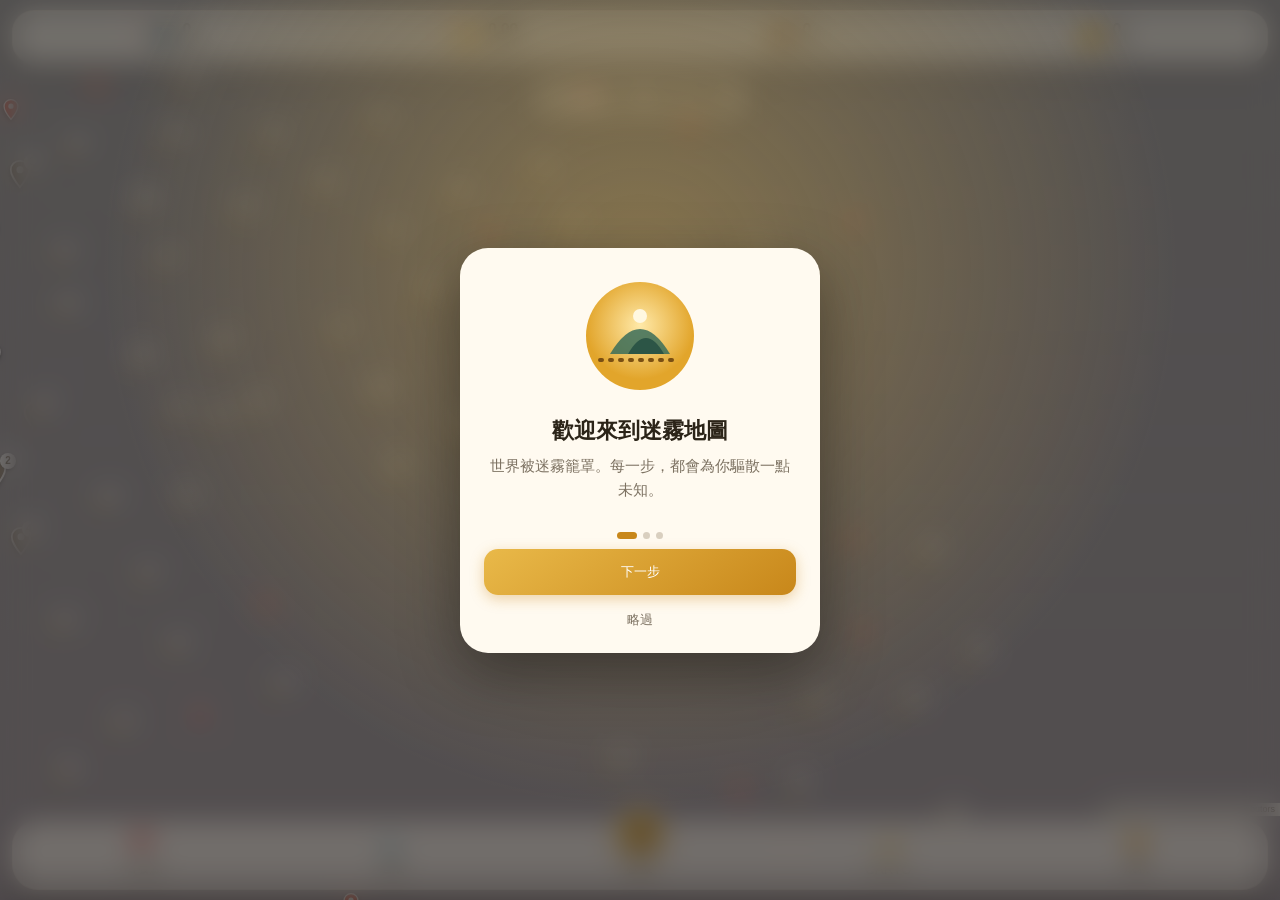
==== commit 47a06cbe: "Revert "Isekai fantasy redesign: JRPG HUD/frames, bundled Cinzel + Noto Serif TC subset, chibi hero," ====
--- a/index.html
+++ b/index.html
@@ -2,62 +2,38 @@
 <meta name="viewport" content="width=device-width,initial-scale=1,viewport-fit=cover,user-scalable=no">
 <meta name="apple-mobile-web-app-capable" content="yes"><meta name="mobile-web-app-capable" content="yes">
 <meta name="apple-mobile-web-app-status-bar-style" content="black-translucent"><meta name="apple-mobile-web-app-title" content="迷霧地圖">
-<meta name="theme-color" content="#1b1d45">
+<meta name="theme-color" content="#f4efe3" media="(prefers-color-scheme: light)"><meta name="theme-color" content="#14161c" media="(prefers-color-scheme: dark)">
 <link rel="manifest" href="manifest.webmanifest"><link rel="apple-touch-icon" sizes="180x180" href="icons/apple-touch-icon.png"><link rel="icon" href="icon.svg">
 <link rel="apple-touch-startup-image" href="icons/splash-1170x2532.png" media="(device-width: 390px) and (device-height: 844px) and (-webkit-device-pixel-ratio: 3)">
 <link rel="apple-touch-startup-image" href="icons/splash-1290x2796.png" media="(device-width: 430px) and (device-height: 932px) and (-webkit-device-pixel-ratio: 3)">
 <link rel="apple-touch-startup-image" href="icons/splash-1170x2532.png">
-<link rel="preload" href="fonts/cinzel.woff2" as="font" type="font/woff2" crossorigin>
 <title>迷霧地圖</title><link rel="stylesheet" href="vendor/leaflet.css"><link rel="stylesheet" href="vendor/MarkerCluster.css"><link rel="stylesheet" href="style.css"></head><body>
-<svg width="0" height="0" style="position:absolute" aria-hidden="true"><defs>
- <linearGradient id="gold" x1="0" y1="0" x2="0" y2="1"><stop offset="0" stop-color="#fff2b8"/><stop offset=".45" stop-color="#e8c25a"/><stop offset="1" stop-color="#a8701c"/></linearGradient>
- <radialGradient id="haloG"><stop offset="0" stop-color="#ffe27a" stop-opacity=".9"/><stop offset="1" stop-color="#ffcf4a" stop-opacity="0"/></radialGradient>
- <filter id="ink"><feTurbulence type="fractalNoise" baseFrequency=".9" numOctaves="2" seed="3"/><feDisplacementMap in="SourceGraphic" scale="2.2"/></filter>
- <symbol id="i-boot" viewBox="0 0 24 24"><path d="M8 2.5h5.5v8.2l5 2.6c1.6.8 2.3 1.9 2.3 3.4v2.3H4.6v-3.6l3.4-2.2z M4.6 19h16.2v2.5H4.6z" fill="currentColor"/></symbol>
- <symbol id="i-compass" viewBox="0 0 24 24"><circle cx="12" cy="12" r="9.2" fill="none" stroke="currentColor" stroke-width="2"/><path d="M12 4.5l2.4 7.5L12 19.5 9.6 12z" fill="currentColor"/><circle cx="12" cy="12" r="1.6" fill="#1b1d45"/></symbol>
- <symbol id="i-castle" viewBox="0 0 24 24"><path d="M3 21V9h2.5v2H8V9h2.5v2H13V9h2.5v2H18V9h2.5v12h-6.5v-4.5a2 2 0 0 0-4 0V21z M10.3 2l3.5 2-3.5 2z M10.3 2v7" fill="currentColor" stroke="currentColor" stroke-width=".9"/></symbol>
- <symbol id="i-crown" viewBox="0 0 24 24"><path d="M3 18 2 7l5.5 4.5L12 4l4.5 7.5L22 7l-1 11z M3.2 19.5h17.6V22H3.2z" fill="currentColor"/></symbol>
- <symbol id="i-flag" viewBox="0 0 24 24"><path d="M5 22V2.5" stroke="currentColor" stroke-width="2.2" stroke-linecap="round"/><path d="M6 3.5h13l-3.5 4.5 3.5 4.5H6z" fill="currentColor"/></symbol>
- <symbol id="i-orb" viewBox="0 0 24 24"><circle cx="12" cy="10" r="7.5" fill="none" stroke="currentColor" stroke-width="2"/><path d="M8.5 8.2a4 4 0 0 1 3.5-2.4" stroke="currentColor" stroke-width="1.8" fill="none" stroke-linecap="round"/><path d="M6 21.5l2-4h8l2 4z" fill="currentColor"/></symbol>
- <symbol id="i-scroll" viewBox="0 0 24 24"><path d="M6 3h12.5a2.5 2.5 0 0 1 0 5H18v11a2.5 2.5 0 0 1-2.5 2.5H5.5a2.5 2.5 0 0 1 0-5H6z" fill="none" stroke="currentColor" stroke-width="2" stroke-linejoin="round"/><path d="M9.5 9h5M9.5 12.5h5" stroke="currentColor" stroke-width="1.8" stroke-linecap="round"/></symbol>
- <symbol id="i-shield" viewBox="0 0 24 24"><path d="M12 2 20.5 5v6.5c0 5-3.6 9-8.5 10.5C7.1 20.5 3.5 16.5 3.5 11.5V5z" fill="none" stroke="currentColor" stroke-width="2" stroke-linejoin="round"/><path d="M12 6.5l1.6 3.4 3.6.4-2.7 2.5.8 3.6L12 14.6l-3.3 1.8.8-3.6-2.7-2.5 3.6-.4z" fill="currentColor"/></symbol>
- <symbol id="i-steps" viewBox="0 0 24 24"><path d="M7.5 2.5c2.3 0 3.3 2.6 3 5.6-.2 2.4-1 4.2-3.2 4.2S4.2 10.5 4.2 8C4.2 5 5.4 2.5 7.5 2.5zM5 14h5.2c.2 2.4-.6 4.6-2.6 4.6S4.9 16.6 5 14zM16.5 6.5c2.1 0 3.3 2.5 3.3 5.5 0 2.5-.9 4.3-3.1 4.3s-3-1.8-3.2-4.2c-.3-3 .7-5.6 3-5.6zM14 18h5.2c.1 2.6-.6 4.6-2.6 4.6s-2.8-2.2-2.6-4.6z" fill="currentColor"/></symbol>
-</defs></svg>
 <div id="map"></div>
-<header id="hud" class="frame">
- <div class="hrow">
-  <button class="medal" id="medal" aria-label="公會卡"><span class="lvl">Lv<b id="lv">1</b></span></button>
-  <div class="who"><div class="nm"><b id="hname">旅人</b><span class="rank" id="hrank">F</span></div><div class="ttl" id="htitle">見習冒險者</div><div class="xpb"><i id="xpbar"></i><span id="xptxt">0 / 80 XP</span></div></div>
- </div>
- <div class="stats">
-  <div class="stat"><svg class="ic"><use href="#i-steps"/></svg><div><b id="steps">0</b><small>步數</small></div></div>
-  <div class="stat"><svg class="ic"><use href="#i-compass"/></svg><div><b id="km">0.00</b><small>公里</small></div></div>
-  <div class="stat"><svg class="ic"><use href="#i-castle"/></svg><div><b id="cnt">0</b><small>城市</small></div></div>
-  <div class="stat"><svg class="ic"><use href="#i-crown"/></svg><div><b id="ms">0</b><small>國家</small></div></div>
- </div>
+<header id="hud" class="glass">
+ <div class="stat"><span class="ic">👣</span><div><b id="steps">0</b><small>步數</small></div></div>
+ <div class="stat"><span class="ic">🧭</span><div><b id="km">0.00</b><small>公里</small></div></div>
+ <div class="stat"><span class="ic">🏰</span><div><b id="cnt">0</b><small>城市</small></div></div>
+ <div class="stat"><span class="ic">👑</span><div><b id="ms">0</b><small>國家</small></div></div>
 </header>
-<div id="hint" class="frame sm"></div>
-<nav id="bar" class="frame">
- <button id="bStart"><svg class="ic"><use href="#i-flag"/></svg><span>起點</span></button>
- <button id="bGps"><svg class="ic"><use href="#i-orb"/></svg><span>追蹤</span></button>
- <button id="bDemo" class="main"><i class="portal"><svg class="ring" viewBox="0 0 100 100"></svg><svg class="ic"><use href="#i-boot"/></svg></i><span>模擬</span></button>
- <button id="bLayer"><svg class="ic"><use href="#i-scroll"/></svg><span>圖層</span></button>
- <button id="bAch"><svg class="ic"><use href="#i-shield"/></svg><span>公會</span></button>
+<div id="hint" class="glass"></div>
+<nav id="bar" class="glass">
+ <button id="bStart"><i>🚩</i><span>出發點</span></button>
+ <button id="bGps"><i>📡</i><span>追蹤</span></button>
+ <button id="bDemo" class="main"><i>🚶</i><span>模擬</span></button>
+ <button id="bLayer"><i>🗺️</i><span>圖層</span></button>
+ <button id="bAch"><i>🏆</i><span>成就</span></button>
 </nav>
 <div id="scrim"></div>
 <section id="panel" class="sheet"><div class="handle" id="handle"></div><div class="ph"><b id="ptitle"></b><button id="pclose" aria-label="關閉">✕</button></div><div id="pbody"></div></section>
 <div id="toast"></div>
-<div id="stamp" class="fx hide"></div>
-<div id="lvup" class="fx hide"></div>
-<div id="onb" class="hide"><div class="onb-card frame">
- <div class="onb-art" id="onbArt"></div>
+<div id="onb" class="hide"><div class="onb-card">
+ <div class="onb-art"><svg viewBox="0 0 120 120" width="120" height="120"><defs><radialGradient id="og" cx=".5" cy=".4"><stop offset="0" stop-color="#ffe9a8"/><stop offset="1" stop-color="#e2a52b"/></radialGradient></defs><circle cx="60" cy="60" r="54" fill="url(#og)"/><path d="M30 78 Q60 28 90 78Z" fill="#3b6e5a" opacity=".85"/><path d="M48 78 Q66 46 84 78Z" fill="#2c5546"/><circle cx="60" cy="40" r="7" fill="#fff8e1"/><path d="M20 84h80" stroke="#7a4f12" stroke-width="4" stroke-linecap="round" stroke-dasharray="2 8"/></svg></div>
  <div class="onb-steps">
-  <div class="onb-s on"><h2>歡迎來到異世界，旅人</h2><p>你被召喚到一個被迷霧籠罩的世界。每踏出一步，迷霧就會為你退散。</p></div>
-  <div class="onb-s"><h2>立下旅程的起點</h2><p>以 GPS 或輕觸地圖選定你的召喚之地。小勇者將與你同行，記下每一步與每一里。</p></div>
-  <div class="onb-s"><h2>水晶傳送點</h2><p>全球 6,000+ 座城市化為水晶。抵達後在冒險者護照蓋下魔法印記，留下旅途的回憶。</p></div>
-  <div class="onb-s"><h2>公會與稱號</h2><p>行走、打卡、征服國家都能獲得經驗值。升級、解鎖稱號，成為傳說中的冒險者！</p></div>
+  <div class="onb-s on"><h2>歡迎來到迷霧地圖</h2><p>世界被迷霧籠罩。每一步，都會為你驅散一點未知。</p></div>
+  <div class="onb-s"><h2>🚩 設定出發點</h2><p>用 GPS 或點地圖選擇起點，小人會陪你一起冒險，自動記錄步數與公里數。</p></div>
+  <div class="onb-s"><h2>🏰 城市打卡</h2><p>全球 6,000+ 座城市等你探索。打卡留下回憶、解鎖成就，走完一個國家就是一座里程碑！</p></div>
  </div>
- <div class="dots"><i class="on"></i><i></i><i></i><i></i></div>
+ <div class="dots"><i class="on"></i><i></i><i></i></div>
  <button class="btn wide" id="onbNext">下一步</button><button class="link" id="onbSkip">略過</button>
 </div></div>
 <script src="config.js"></script><script src="cities.js"></script><script src="vendor/leaflet.js"></script><script src="vendor/leaflet.markercluster.js"></script><script src="app.js"></script><script src="native.js"></script>
--- a/style.css
+++ b/style.css
@@ -1,217 +1,82 @@
-@font-face{font-family:'Cinzel';src:url(fonts/cinzel.woff2) format('woff2');font-weight:400 900;font-display:swap}
-@font-face{font-family:'FogSerif';src:url(fonts/fogserif-tc.woff2) format('woff2');font-weight:700;font-display:swap}
-:root{--ffh:'Cinzel','FogSerif','Noto Serif TC','Songti TC',serif;--ffb:-apple-system,BlinkMacSystemFont,"PingFang TC","Noto Sans TC",sans-serif;
- --bg:#e6dfcc;--ink:#2a2350;--mut:#6d6488;--sheet:#f6ecd3;--sheet2:#efe1bd;--line:rgba(140,100,30,.22);--card:rgba(255,250,235,.6);
- --g1:#fff3c0;--g2:#e2b54f;--g3:#9c6a17;--win:rgba(26,28,74,.84);--win2:rgba(16,17,52,.9);--wink:#f3e9cf;--winm:#b9b3d9;--gem:#5fe0f2;--ruby:#d8384a;--acc:#c8871a}
-@media (prefers-color-scheme:dark){:root{--bg:#0e0f26;--ink:#f3e9cf;--mut:#a8a3c9;--sheet:#1b1d48;--sheet2:#15163a;--line:rgba(232,194,90,.18);--card:rgba(255,255,255,.04);--win:rgba(18,19,52,.86);--win2:rgba(10,10,32,.92)}}
+:root{--bg:#f4efe3;--fg:#2b2418;--mut:#7d7262;--card:rgba(255,252,244,.72);--line:rgba(120,90,40,.15);--acc:#c8871a;--acc2:#e9b949;--pri:#2f6f5e;--sheet:#fffaf0;--shadow:0 8px 30px rgba(60,40,10,.18)}
+@media (prefers-color-scheme:dark){:root{--bg:#14161c;--fg:#f2ead8;--mut:#a59a86;--card:rgba(28,30,38,.66);--line:rgba(255,230,180,.12);--sheet:#1d2029;--pri:#5fb79c;--shadow:0 8px 30px rgba(0,0,0,.5)}
+ body:not(.sat) .leaflet-tile-pane{filter:invert(.92) hue-rotate(180deg) brightness(.95) contrast(.9) saturate(.6)}}
 *{box-sizing:border-box;-webkit-tap-highlight-color:transparent}
-html,body{margin:0;height:100%;overflow:hidden;background:var(--bg);color:var(--ink);font-family:var(--ffb);-webkit-font-smoothing:antialiased}
-button{font-family:inherit;color:inherit}
+html,body{margin:0;height:100%;overflow:hidden;background:var(--bg);color:var(--fg);font-family:-apple-system,BlinkMacSystemFont,"SF Pro Text","PingFang TC","Noto Sans TC",sans-serif;-webkit-font-smoothing:antialiased}
 #map{position:fixed;inset:0;background:var(--bg)}
-/* fantasy tint */
-.leaflet-tile-pane{filter:sepia(.32) saturate(.8) hue-rotate(-8deg) contrast(.95) brightness(1.02)}
-body.sat .leaflet-tile-pane{filter:sepia(.18) saturate(.9) brightness(.98)}
-@media (prefers-color-scheme:dark){.leaflet-tile-pane{filter:invert(.9) hue-rotate(200deg) brightness(.82) contrast(.92) saturate(.6)}body.sat .leaflet-tile-pane{filter:brightness(.7) saturate(.75) hue-rotate(-10deg)}}
-.fogc{position:absolute;pointer-events:none}
-/* JRPG window frame */
-.frame{position:relative;color:var(--wink);border:2px solid transparent;border-radius:16px;
- background:linear-gradient(180deg,var(--win),var(--win2)) padding-box,linear-gradient(160deg,var(--g1),var(--g2) 28%,var(--g3) 52%,#f2d27a 78%,var(--g3)) border-box;
- box-shadow:0 0 0 1px rgba(10,8,30,.45),inset 0 0 0 1px rgba(255,230,160,.22),inset 0 0 22px rgba(90,110,255,.18),0 8px 26px rgba(10,8,40,.38);
- -webkit-backdrop-filter:blur(12px);backdrop-filter:blur(12px)}
-.frame::before,.frame::after{content:'';position:absolute;top:-7px;width:12px;height:12px;transform:rotate(45deg);border:1.5px solid #f2d27a;
- background:radial-gradient(circle at 35% 35%,#d8fdff,#36b7d6 45%,#0f5470);box-shadow:0 0 8px rgba(80,220,255,.7);z-index:2}
-.frame::before{left:-7px}.frame::after{right:-7px}
-.frame.sm::before,.frame.sm::after{display:none}
-/* HUD */
-#hud{position:fixed;top:calc(env(safe-area-inset-top) + 10px);left:12px;right:12px;z-index:1000;padding:8px 10px 6px}
-.hrow{display:flex;align-items:center;gap:10px}
-.medal{flex:none;width:48px;height:48px;border-radius:50%;border:0;padding:0;position:relative;display:grid;place-items:center;
- background:radial-gradient(circle at 40% 30%,#6f86ff,#2a2f8f 60%,#14154a);box-shadow:0 0 0 2.5px #e2b54f,0 0 0 4px #6b4810,0 0 14px rgba(120,160,255,.6)}
-.medal::before{content:'';position:absolute;inset:-7px;border-radius:50%;border:1.5px dashed rgba(242,210,122,.7);animation:spinr 18s linear infinite}
-.medal .lvl{font:700 9px/1 var(--ffh);color:#cfd6ff;text-align:center;letter-spacing:.5px}
-.medal .lvl b{display:block;font-size:19px;color:#fff3c0;text-shadow:0 0 6px rgba(255,220,120,.8)}
-.medal.pop{animation:mpop .6s}
-@keyframes mpop{40%{transform:scale(1.25)}}
-@keyframes spinr{to{transform:rotate(360deg)}}
-.who{flex:1;min-width:0}
-.who .nm{display:flex;align-items:center;gap:6px;font:700 15px var(--ffh);letter-spacing:.5px}
-.who .nm b{overflow:hidden;text-overflow:ellipsis;white-space:nowrap}
-.rank{flex:none;font:900 11px/18px var(--ffh);width:20px;height:18px;text-align:center;color:#2a1a00;clip-path:polygon(25% 0,75% 0,100% 50%,75% 100%,25% 100%,0 50%);background:linear-gradient(180deg,var(--g1),var(--g2))}
-.who .ttl{font:700 11px var(--ffh);color:#f2d27a;margin:1px 0 3px;white-space:nowrap;overflow:hidden;text-overflow:ellipsis}
-.xpb{position:relative;height:10px;border-radius:6px;background:rgba(0,0,0,.45);box-shadow:inset 0 0 0 1px rgba(242,210,122,.45);overflow:hidden}
-.xpb i{position:absolute;left:0;top:0;bottom:0;width:0;border-radius:6px;background:linear-gradient(90deg,#3a7bff,#5fe0f2);box-shadow:0 0 8px #5fe0f2;transition:width .8s cubic-bezier(.2,.9,.3,1)}
-.xpb i::after{content:'';position:absolute;inset:0 0 50% 0;background:rgba(255,255,255,.35);border-radius:6px}
-.xpb span{position:absolute;right:5px;top:0;font:700 8px/10px var(--ffh);color:#fff;text-shadow:0 1px 2px #000;letter-spacing:.4px}
-.stats{display:grid;grid-template-columns:repeat(4,1fr);margin-top:7px;padding-top:6px;border-top:1px solid transparent;border-image:linear-gradient(90deg,transparent,#e2b54f,transparent) 1}
-.stat{display:flex;align-items:center;gap:5px;justify-content:center;min-width:0}
-.stat .ic{width:18px;height:18px;flex:none;color:#f2d27a;filter:drop-shadow(0 0 3px rgba(242,210,122,.5))}
-.stat b{display:block;font:700 14px var(--ffh);font-variant-numeric:tabular-nums;white-space:nowrap;color:#fff6dc}
-.stat small{display:block;font-size:9.5px;color:var(--winm);letter-spacing:1px}
+.glass{background:var(--card);-webkit-backdrop-filter:blur(20px) saturate(1.6);backdrop-filter:blur(20px) saturate(1.6);border:1px solid var(--line);box-shadow:var(--shadow)}
+#hud{position:fixed;top:calc(env(safe-area-inset-top) + 10px);left:12px;right:12px;z-index:1000;display:grid;grid-template-columns:repeat(4,1fr);gap:2px;border-radius:22px;padding:10px 8px}
+.stat{display:flex;align-items:center;gap:6px;justify-content:center;min-width:0}
+.stat .ic{font-size:18px;width:30px;height:30px;display:grid;place-items:center;border-radius:10px;background:linear-gradient(145deg,rgba(233,185,73,.35),rgba(200,135,26,.15));flex:none}
+.stat b{display:block;font-size:16px;font-weight:700;font-variant-numeric:tabular-nums;letter-spacing:-.3px;white-space:nowrap}
+.stat small{display:block;font-size:10px;color:var(--mut);letter-spacing:.5px}
 .stat b.pop{animation:pop .5s}
-@keyframes pop{40%{transform:scale(1.2);color:var(--gem)}}
-#hint{position:fixed;top:calc(env(safe-area-inset-top) + 126px);left:50%;transform:translate(-50%,-8px);opacity:0;z-index:1000;padding:7px 16px;border-radius:999px;font:700 13px var(--ffh);white-space:nowrap;transition:.3s;pointer-events:none}
+@keyframes pop{40%{transform:scale(1.18);color:var(--acc)}}
+#hint{position:fixed;top:calc(env(safe-area-inset-top) + 80px);left:50%;transform:translate(-50%,-8px);opacity:0;z-index:1000;padding:8px 16px;border-radius:999px;font-size:13px;font-weight:600;white-space:nowrap;transition:.3s;pointer-events:none}
 #hint.show{opacity:1;transform:translate(-50%,0)}
-/* bottom bar */
-#bar{position:fixed;bottom:calc(env(safe-area-inset-bottom) + 10px);left:12px;right:12px;z-index:1000;display:flex;align-items:flex-end;border-radius:22px;padding:5px 4px}
-#bar button{flex:1;border:0;background:none;color:var(--winm);display:flex;flex-direction:column;align-items:center;gap:3px;padding:6px 0 4px;border-radius:14px;font:700 11px var(--ffh);letter-spacing:1px;transition:transform .15s,background .2s,color .2s}
-#bar button .ic{width:23px;height:23px;color:#e8c25a;filter:drop-shadow(0 0 3px rgba(232,194,90,.35))}
+#bar{position:fixed;bottom:calc(env(safe-area-inset-bottom) + 10px);left:12px;right:12px;z-index:1000;display:flex;align-items:flex-end;border-radius:26px;padding:6px}
+#bar button{flex:1;border:0;background:none;color:var(--mut);display:flex;flex-direction:column;align-items:center;gap:2px;padding:6px 0;border-radius:18px;font:600 11px inherit;font-family:inherit;transition:transform .15s,background .2s,color .2s}
+#bar button i{font-style:normal;font-size:22px;line-height:1;filter:saturate(.8)}
 #bar button:active{transform:scale(.9)}
-#bar button.on{color:#fff;background:radial-gradient(circle at 50% 40%,rgba(95,224,242,.35),transparent 70%)}
-#bar button.on .ic{color:#bff6ff;filter:drop-shadow(0 0 6px #5fe0f2)}
-.portal{position:relative;width:58px;height:58px;margin-top:-30px;border-radius:50%;display:grid;place-items:center;
- background:radial-gradient(circle at 50% 45%,#b9f6ff,#4aa3ff 28%,#3237a8 62%,#16174a);box-shadow:0 0 0 3px #e2b54f,0 0 0 5px #5c3d0c,0 0 22px rgba(95,200,255,.75),inset 0 0 14px rgba(255,255,255,.5)}
-.portal .ring{position:absolute;inset:-11px;width:80px;height:80px;color:#f2d27a;animation:spinr 14s linear infinite;pointer-events:none;opacity:.9}
-#bar .portal .ic{width:26px;height:26px;color:#fff;filter:drop-shadow(0 0 4px #2a2f8f)}
-#bar button.main.on .portal{animation:pulse 1.4s infinite}
-#bar button.main.on .ring{animation-duration:3s;color:#bff6ff}
-@keyframes pulse{0%{box-shadow:0 0 0 3px #e2b54f,0 0 0 5px #5c3d0c,0 0 0 0 rgba(95,224,242,.8)}100%{box-shadow:0 0 0 3px #e2b54f,0 0 0 5px #5c3d0c,0 0 0 22px rgba(95,224,242,0)}}
-/* sheet */
-#scrim{position:fixed;inset:0;z-index:1090;background:rgba(8,6,30,.4);opacity:0;pointer-events:none;transition:opacity .3s}
+#bar button.on{color:var(--fg);background:rgba(233,185,73,.25)}
+#bar button.main i{width:50px;height:50px;margin-top:-26px;border-radius:50%;display:grid;place-items:center;background:linear-gradient(145deg,var(--acc2),var(--acc));box-shadow:0 6px 16px rgba(200,135,26,.45),inset 0 2px 0 rgba(255,255,255,.4);border:3px solid var(--sheet)}
+#bar button.main.on i{animation:pulse 1.4s infinite}
+@keyframes pulse{50%{box-shadow:0 0 0 10px rgba(233,185,73,0),0 6px 16px rgba(200,135,26,.45)}0%{box-shadow:0 0 0 0 rgba(233,185,73,.6)}}
+#scrim{position:fixed;inset:0;z-index:1090;background:rgba(0,0,0,.25);opacity:0;pointer-events:none;transition:opacity .3s}
 #scrim.show{opacity:1;pointer-events:auto}
-.sheet{position:fixed;left:0;right:0;bottom:0;max-height:82%;z-index:1100;color:var(--ink);
- background:radial-gradient(ellipse at 50% 0,rgba(255,255,255,.35),transparent 60%),linear-gradient(180deg,var(--sheet),var(--sheet2));
- border-radius:24px 24px 0 0;border-top:3px solid #d9a842;box-shadow:0 -2px 0 #6b4810,0 -10px 40px rgba(0,0,0,.35);display:flex;flex-direction:column;padding-bottom:env(safe-area-inset-bottom);transform:translateY(105%);transition:transform .38s cubic-bezier(.2,.9,.25,1)}
+.sheet{position:fixed;left:0;right:0;bottom:0;max-height:78%;z-index:1100;background:var(--sheet);border-radius:26px 26px 0 0;box-shadow:0 -10px 40px rgba(0,0,0,.25);display:flex;flex-direction:column;padding-bottom:env(safe-area-inset-bottom);transform:translateY(105%);transition:transform .38s cubic-bezier(.2,.9,.25,1)}
 .sheet.open{transform:none}
-.handle{width:44px;height:5px;border-radius:3px;background:linear-gradient(90deg,var(--g3),var(--g2),var(--g3));margin:8px auto 0;flex:none}
-.ph{display:flex;justify-content:space-between;align-items:center;padding:8px 18px 6px}
-.ph b{font:700 19px var(--ffh);letter-spacing:.5px}
-.ph b::before{content:'❖ ';color:var(--g2)}
-.ph button{border:1px solid var(--line);width:30px;height:30px;border-radius:50%;background:var(--card);color:var(--mut);font-size:13px}
-#pbody{overflow:auto;padding:4px 18px 22px;-webkit-overflow-scrolling:touch}
+.handle{width:40px;height:5px;border-radius:3px;background:var(--line);background:rgba(128,110,80,.35);margin:8px auto 0;flex:none}
+.ph{display:flex;justify-content:space-between;align-items:center;padding:10px 20px 8px}
+.ph b{font-size:20px;letter-spacing:-.3px}
+.ph button{border:0;width:30px;height:30px;border-radius:50%;background:rgba(128,110,80,.15);color:var(--mut);font-size:14px}
+#pbody{overflow:auto;padding:4px 20px 20px;-webkit-overflow-scrolling:touch}
 .sub{color:var(--mut);font-size:13px;margin-bottom:10px}
-textarea{width:100%;height:86px;font:16px var(--ffb);color:var(--ink);background:var(--card);border:1px solid var(--line);border-radius:12px;padding:12px;resize:none;outline:none;box-shadow:inset 0 1px 4px rgba(80,50,0,.12)}
-textarea:focus{border-color:var(--g2)}
-.btn{position:relative;overflow:hidden;display:block;width:100%;color:#fff6dc;border:2px solid transparent;border-radius:14px;padding:13px;font:700 16px var(--ffh);letter-spacing:1px;margin-top:10px;
- background:linear-gradient(180deg,#4b55d6,#2a2c8c 60%,#1c1d5c) padding-box,linear-gradient(160deg,var(--g1),var(--g2),var(--g3)) border-box;box-shadow:0 0 16px rgba(80,120,255,.35),inset 0 1px 0 rgba(255,255,255,.3);text-shadow:0 1px 2px rgba(0,0,0,.5);transition:transform .15s}
-.btn::after{content:'';position:absolute;top:0;bottom:0;width:40%;left:-60%;background:linear-gradient(100deg,transparent,rgba(255,255,255,.35),transparent);animation:shine 3.2s ease-in-out infinite}
-@keyframes shine{60%,100%{left:130%}}
-.btn:active{transform:scale(.97)}
-.btn.danger{background:none;color:var(--ruby);border:1px solid rgba(216,56,74,.45);box-shadow:none;text-shadow:none;font-size:14px}.btn.danger::after,.btn.ghost::after{display:none}
-.btn.ghost{background:var(--card);color:var(--ink);border:1px solid var(--line);box-shadow:none;text-shadow:none;font-size:14px}
-.link{background:none;border:0;color:var(--mut);font:14px var(--ffb);margin-top:6px;padding:8px}
-.cards{display:grid;grid-template-columns:repeat(3,1fr);gap:8px;margin:12px 0}
-.card{border-radius:12px;padding:9px 10px;background:var(--card);border:1px solid var(--line)}
-.card b{display:block;font:700 17px var(--ffh);font-variant-numeric:tabular-nums}.card small{color:var(--mut);font-size:11px}
-.sec{font:700 13px var(--ffh);color:var(--g3);margin:16px 0 6px;letter-spacing:1px;display:flex;align-items:center;gap:8px}
-@media (prefers-color-scheme:dark){.sec{color:var(--g2)}}
-.sec::after{content:'';flex:1;height:1px;background:linear-gradient(90deg,var(--g2),transparent)}
-.row{display:flex;align-items:center;gap:10px;padding:9px 0;border-bottom:1px dashed var(--line);font-size:14px}
-.row .bd{width:36px;height:36px;flex:none}.row .nm{flex:1;min-width:0}.row .nm div{white-space:nowrap;overflow:hidden;text-overflow:ellipsis}.row .ct{color:var(--mut);font:700 12px var(--ffh);font-variant-numeric:tabular-nums;text-align:right}
-.row.lock{opacity:.55}.row.lock .bd{filter:grayscale(1)}
-.row .eq{font:700 10px var(--ffh);color:#fff;background:linear-gradient(90deg,#3a7bff,#5fb9f2);border-radius:6px;padding:2px 6px}
-.pb{height:7px;background:rgba(80,60,20,.15);border-radius:4px;margin-top:5px;overflow:hidden;box-shadow:inset 0 0 0 1px var(--line)}.pb i{display:block;height:100%;background:linear-gradient(90deg,var(--g2),#f7dc85);border-radius:4px}
-.memo{background:var(--card);border-left:3px solid var(--g2);border-radius:8px;padding:10px 12px;margin:8px 0;font-size:15px;line-height:1.5}.memo small{color:var(--mut);display:block;font-size:11px;margin-top:4px}
-.tabs{display:flex;gap:4px;margin:2px 0 4px;border-bottom:1px solid var(--line)}
-.tabs button{flex:1;border:0;background:none;padding:8px 0;font:700 13px var(--ffh);color:var(--mut);border-bottom:2px solid transparent;margin-bottom:-1px}
-.tabs button.on{color:var(--ink);border-color:var(--g2)}
-.quest{font:700 10px var(--ffh);color:var(--g3);letter-spacing:.5px}
-.tog{display:flex;align-items:center;justify-content:space-between;padding:12px 0;border-bottom:1px dashed var(--line);font:700 15px var(--ffh)}
-.tog small{display:block;font:12px var(--ffb);color:var(--mut)}
-.sw{position:relative;width:50px;height:30px;border-radius:15px;border:1px solid var(--line);background:rgba(80,60,20,.2);transition:.25s;flex:none}
-.sw::after{content:'';position:absolute;top:2px;left:2px;width:24px;height:24px;border-radius:50%;background:#fff;box-shadow:0 1px 3px rgba(0,0,0,.35);transition:.25s}
-.sw.on{background:linear-gradient(90deg,#3a7bff,#5fe0f2)}.sw.on::after{left:22px}
-/* guild card */
-.gcard{position:relative;margin:10px 0 4px;border-radius:16px;padding:12px 12px 10px;color:#f3e9cf;overflow:hidden;
- background:radial-gradient(circle at 85% 15%,rgba(120,150,255,.35),transparent 45%),linear-gradient(160deg,#2b2f8f,#1a1b55 55%,#120f33) padding-box,linear-gradient(160deg,var(--g1),var(--g2),var(--g3),#f2d27a,var(--g3)) border-box;border:3px solid transparent;box-shadow:0 10px 30px rgba(20,10,60,.4)}
-.gcard .mc{position:absolute;right:-50px;bottom:-60px;width:200px;height:200px;color:rgba(242,210,122,.13);animation:spinr 60s linear infinite}
-.gcard .gh{display:flex;justify-content:space-between;font:700 10px var(--ffh);letter-spacing:2px;color:#f2d27a;border-bottom:1px solid rgba(242,210,122,.35);padding-bottom:6px}
-.gcard .gb{display:flex;gap:12px;margin-top:10px;position:relative}
-.gcard .por{flex:none;width:84px;height:100px;border-radius:10px;background:radial-gradient(circle at 50% 70%,#6f86ff,#23266e 70%);box-shadow:inset 0 0 0 2px #e2b54f,inset 0 0 0 4px #3b2a08;display:grid;place-items:end center;overflow:hidden}
-.gcard .por svg{width:70px;height:96px}
-.gcard .gi{flex:1;min-width:0}
-.gcard .gn{font:700 20px var(--ffh);display:flex;align-items:center;gap:6px}.gcard .gn button{border:0;background:none;color:#f2d27a;font-size:13px;padding:2px}
-.gcard .gt{font:700 12px var(--ffh);color:#f2d27a;margin:2px 0 6px}
-.gcard .rk{position:absolute;right:0;top:-4px;width:46px;height:52px;display:grid;place-items:center;font:900 26px var(--ffh);color:#2a1a00;clip-path:polygon(50% 0,100% 25%,100% 75%,50% 100%,0 75%,0 25%);background:linear-gradient(180deg,var(--g1),var(--g2) 60%,var(--g3))}
-.gcard .rk small{position:absolute;bottom:7px;font-size:7px;letter-spacing:1px}
-.gcard .xpb{height:12px;margin-top:4px}.gcard .xpb span{font-size:9px;line-height:12px}
-.gcard .gs{display:grid;grid-template-columns:repeat(3,1fr);gap:6px;margin-top:10px;position:relative}
-.gcard .gs div{background:rgba(0,0,0,.25);border:1px solid rgba(242,210,122,.25);border-radius:8px;padding:5px 6px}
-.gcard .gs b{display:block;font:700 15px var(--ffh);color:#fff6dc}.gcard .gs small{font-size:10px;color:#b9b3d9}
-.gcard .gf{display:flex;justify-content:space-between;margin-top:8px;font:700 9px var(--ffh);color:#9a95c4;letter-spacing:1px;position:relative}
-.stamps{display:grid;grid-template-columns:repeat(3,1fr);gap:8px;padding:10px;border-radius:12px;background:repeating-linear-gradient(0deg,transparent 0 23px,rgba(140,100,30,.1) 23px 24px),#f8eed2;border:1px solid var(--line)}
-@media (prefers-color-scheme:dark){.stamps{background:repeating-linear-gradient(0deg,transparent 0 23px,rgba(232,194,90,.08) 23px 24px),#24224a}}
-.stamps .st{text-align:center;font:700 10px var(--ffh);color:var(--mut);overflow:hidden;text-overflow:ellipsis;white-space:nowrap}
-.stamps .st svg{width:70px;height:70px;display:block;margin:0 auto}
-/* toast */
-#toast{position:fixed;top:calc(env(safe-area-inset-top) + 134px);left:50%;z-index:1200;transform:translate(-50%,-30px) scale(.9);opacity:0;pointer-events:none;transition:.45s cubic-bezier(.2,1.4,.4,1);display:flex;align-items:center;gap:12px;padding:11px 18px 11px 11px;min-width:220px;max-width:88vw;font:700 15px var(--ffh)}
+textarea{width:100%;height:90px;font:16px inherit;font-family:inherit;color:var(--fg);background:rgba(128,110,80,.08);border:1px solid var(--line);border-radius:14px;padding:12px;resize:none;outline:none}
+textarea:focus{border-color:var(--acc2)}
+.btn{display:block;width:100%;background:linear-gradient(145deg,var(--acc2),var(--acc));color:#fff;border:0;border-radius:14px;padding:14px;font:700 16px inherit;font-family:inherit;margin-top:10px;box-shadow:0 4px 14px rgba(200,135,26,.35);transition:transform .15s}
+.btn:active{transform:scale(.97)}.btn.danger{background:none;color:#d0453b;box-shadow:none;border:1px solid rgba(208,69,59,.35)}
+.link{background:none;border:0;color:var(--mut);font:14px inherit;font-family:inherit;margin-top:8px;padding:8px}
+.cards{display:grid;grid-template-columns:repeat(2,1fr);gap:10px;margin-bottom:14px}
+.card{border-radius:16px;padding:12px;background:rgba(128,110,80,.08);border:1px solid var(--line)}
+.card b{display:block;font-size:22px;font-variant-numeric:tabular-nums}.card small{color:var(--mut);font-size:12px}
+.sec{font-size:13px;font-weight:700;color:var(--mut);margin:14px 0 6px;letter-spacing:.5px}
+.row{display:flex;align-items:center;gap:10px;padding:10px 0;border-bottom:1px solid var(--line);font-size:14px}
+.row .bd{width:34px;height:34px;flex:none}.row .nm{flex:1;min-width:0}.row .nm div{white-space:nowrap;overflow:hidden;text-overflow:ellipsis}.row .ct{color:var(--mut);font-variant-numeric:tabular-nums;font-size:13px}
+.pb{height:6px;background:rgba(128,110,80,.15);border-radius:3px;margin-top:5px;overflow:hidden}.pb i{display:block;height:100%;background:linear-gradient(90deg,var(--acc2),var(--acc));border-radius:3px}
+.memo{background:rgba(233,185,73,.12);border-left:3px solid var(--acc2);border-radius:10px;padding:10px 12px;margin:8px 0;font-size:15px;line-height:1.5}.memo small{color:var(--mut);display:block;font-size:11px;margin-top:4px}
+#toast{position:fixed;top:calc(env(safe-area-inset-top) + 90px);left:50%;z-index:1200;transform:translate(-50%,-30px) scale(.9);opacity:0;pointer-events:none;transition:.45s cubic-bezier(.2,1.4,.4,1);display:flex;align-items:center;gap:12px;padding:12px 18px 12px 12px;border-radius:20px;min-width:220px;max-width:88vw;font-size:14px;font-weight:600}
 #toast.show{opacity:1;transform:translate(-50%,0) scale(1)}
 #toast .bd{width:46px;height:46px;flex:none;animation:spin 1s cubic-bezier(.2,1.2,.4,1)}
-#toast small{display:block;font:700 11px var(--ffh);color:#f2d27a;letter-spacing:1px}
-#toast.big{top:36%}#toast.big .bd{width:64px;height:64px}
+#toast small{display:block;font-size:11px;color:var(--mut);font-weight:700;letter-spacing:1px}
+#toast.big{top:35%}#toast.big .bd{width:64px;height:64px}
 @keyframes spin{0%{transform:rotateY(180deg) scale(.3)}100%{transform:none}}
-/* crystal markers */
-.cr{position:relative;width:100%;height:100%;transform-origin:50% 100%;animation:drop .35s cubic-bezier(.2,1.4,.4,1)}
-.cr svg{width:100%;height:100%;display:block;overflow:visible}
-.cr .f1{fill:#c7d2ff}.cr .f2{fill:#8a98e0}.cr .f3{fill:#5d6bc0}.cr .ed{fill:none;stroke:#eef2ff;stroke-width:.9;stroke-linejoin:round}.cr .base{fill:#3a3f9a;opacity:.45}
-.cr{filter:drop-shadow(0 1px 1.5px rgba(20,10,60,.55))}
-.cr.done .f1{fill:#fff3b8}.cr.done .f2{fill:#f0c650}.cr.done .f3{fill:#c48a1c}.cr.done .ed{stroke:#fffbe6}.cr.done .base{fill:#ffcf4a;opacity:.7}
-.cr.done{filter:drop-shadow(0 0 4px rgba(255,205,70,.95)) drop-shadow(0 1px 1px rgba(60,30,0,.4))}
-.cr.done .halo{fill:url(#haloG);animation:glow 2.4s ease-in-out infinite;transform-origin:50% 50%;transform-box:fill-box}
-@keyframes glow{50%{opacity:.35;transform:scale(.8)}}
-.cr .cnt{position:absolute;bottom:-3px;left:50%;transform:translateX(-50%);min-width:20px;height:15px;padding:0 5px;border-radius:4px;color:#fff6dc;font:700 9.5px/13px var(--ffh);text-align:center;background:linear-gradient(180deg,#3b40a8,#1b1d5c);border:1px solid #e2b54f;box-shadow:0 1px 3px rgba(0,0,0,.4)}
-.cr.done .cnt{background:linear-gradient(180deg,#f7d778,#b67c18);color:#2a1a00;border-color:#fff3c0}
+/* markers */
+.pin{position:relative;width:100%;height:100%;filter:drop-shadow(0 2px 2px rgba(0,0,0,.35));transform-origin:50% 100%;animation:drop .35s cubic-bezier(.2,1.4,.4,1)}
+.pin svg{width:100%;height:100%;display:block;overflow:visible}
+.pin path{fill:#e85d4a;stroke:#fff;stroke-width:2}.pin circle{fill:#fff}
+.pin.clu path{fill:#7d6b52}
+.pin.done path{fill:#e9b949;stroke:#fff8dc}.pin.done circle{fill:#a8670c}
+.pin.done{filter:drop-shadow(0 0 5px rgba(255,200,60,.95)) drop-shadow(0 2px 2px rgba(0,0,0,.3))}
+.pin .cnt{position:absolute;top:-6px;right:-9px;min-width:16px;height:16px;padding:0 4px;border-radius:8px;background:#fff;color:#4a3b20;font:700 10px/16px -apple-system,sans-serif;text-align:center;box-shadow:0 1px 3px rgba(0,0,0,.35)}
+.pin.done .cnt{background:#e9b949;color:#4a2c00}
 @keyframes drop{from{transform:translateY(-8px) scale(.6);opacity:0}}
-/* hero */
-.peg{transform-origin:50% 100%}
-.peg .bob{animation:bob 2.2s ease-in-out infinite;transform-origin:50% 100%}
-.peg .aura ellipse:first-child{animation:dash 3s linear infinite}@keyframes dash{to{stroke-dashoffset:-35}}
-.peg .cape{animation:cape 2.2s ease-in-out infinite;transform-origin:17px 31px;transform-box:view-box}
-.peg .lg{transform-box:view-box}.peg .lg.l{transform-origin:19px 43px}.peg .lg.r{transform-origin:25px 43px}
-.peg.walk .bob{animation:walkb .36s ease-in-out infinite}
-.peg.walk .lg.l{animation:legl .36s ease-in-out infinite}.peg.walk .lg.r{animation:legr .36s ease-in-out infinite}
-.peg.walk .cape{animation:cape .36s ease-in-out infinite}
-@keyframes bob{50%{transform:translateY(-2.5px)}}
-@keyframes walkb{0%,100%{transform:translateY(0)}50%{transform:translateY(-3px)}}
-@keyframes legl{0%,100%{transform:rotate(22deg)}50%{transform:rotate(-22deg)}}
-@keyframes legr{0%,100%{transform:rotate(-22deg)}50%{transform:rotate(22deg)}}
-@keyframes cape{0%,100%{transform:rotate(0)}50%{transform:rotate(9deg)}}
-.leaflet-control-attribution{font-size:9px;background:var(--win)!important;color:var(--winm);border-radius:8px 0 0 0}
-.leaflet-control-attribution a{color:var(--winm)}
-.leaflet-bottom.leaflet-right{bottom:calc(env(safe-area-inset-bottom) + 90px)}
-/* fx overlays */
-.fx{position:fixed;inset:0;z-index:1500;display:grid;place-items:center;background:radial-gradient(circle at 50% 45%,rgba(60,70,190,.45),rgba(6,5,24,.82) 70%);animation:fin .3s}
-@keyframes fin{from{opacity:0}}
-.fx.out{opacity:0;transition:opacity .35s}
-.hide{display:none!important}
-.pp{position:relative;width:min(320px,86vw);padding:20px 20px 24px;border-radius:6px 14px 14px 6px;color:#3b2a10;
- background:radial-gradient(circle at 20% 10%,rgba(255,255,255,.6),transparent 40%),radial-gradient(circle at 80% 90%,rgba(170,120,40,.18),transparent 50%),linear-gradient(135deg,#fbf2d7,#ecd9a8);
- box-shadow:-6px 0 0 #6b2a2a,-8px 0 0 #3d1414,0 20px 50px rgba(0,0,0,.55),inset 0 0 40px rgba(150,100,30,.25);animation:rise .45s cubic-bezier(.2,1.2,.4,1)}
-.pp::before{content:'';position:absolute;inset:8px;border:1.5px solid rgba(140,90,20,.4);border-radius:4px 10px 10px 4px;pointer-events:none}
-.pp .ph1{text-align:center;font:700 10px var(--ffh);letter-spacing:3px;color:#8a5a14}
-.pp .ph2{text-align:center;font:700 18px var(--ffh);letter-spacing:4px;margin:2px 0 12px;border-bottom:1px solid rgba(140,90,20,.35);padding-bottom:8px}
-.pp dl{margin:0;display:grid;grid-template-columns:auto 1fr;gap:6px 10px;font-size:13px}.pp dt{font:700 11px var(--ffh);color:#8a5a14;padding-top:2px}.pp dd{margin:0;font:700 16px var(--ffh);border-bottom:1px dotted rgba(140,90,20,.5);overflow:hidden;text-overflow:ellipsis;white-space:nowrap}
-.pp .area{position:relative;height:150px;margin-top:8px}
-.pp .old{position:absolute;width:74px;height:74px;opacity:.22}
-.pp .seal{position:absolute;left:50%;top:50%;width:140px;height:140px;margin:-70px 0 0 -70px;opacity:0;transform:translateY(-120px) scale(2.6) rotate(-40deg);animation:slam .42s cubic-bezier(.6,0,.9,.4) .3s forwards}
-@keyframes slam{70%{opacity:1;transform:scale(.92) rotate(-12deg)}85%{transform:scale(1.04) rotate(-12deg)}100%{opacity:1;transform:scale(1) rotate(-12deg)}}
-.pp .burst{position:absolute;left:50%;top:50%;width:150px;height:150px;margin:-75px 0 0 -75px;border-radius:50%;border:3px solid rgba(179,36,58,.5);opacity:0;animation:burst .6s ease-out .72s}
-@keyframes burst{from{opacity:.9;transform:scale(.7)}to{opacity:0;transform:scale(1.7)}}
-.pp.shake{animation:shake .35s}
-@keyframes shake{20%{transform:translate(-4px,3px) rotate(-1deg)}40%{transform:translate(4px,-2px) rotate(1deg)}60%{transform:translate(-2px,2px)}80%{transform:translate(1px,-1px)}}
-.fx .cap{position:absolute;bottom:18%;left:0;right:0;text-align:center;color:#fff3c0;font:700 22px var(--ffh);letter-spacing:3px;text-shadow:0 0 12px rgba(255,200,80,.8);opacity:0;animation:capin .5s ease-out .9s forwards}
-.fx .cap small{display:block;font-size:14px;color:#9fe9ff;letter-spacing:1px;text-shadow:0 0 8px #3a7bff;margin-top:4px}
-@keyframes capin{from{opacity:0;transform:translateY(14px)}to{opacity:1;transform:none}}
-.spark{position:absolute;width:6px;height:6px;border-radius:50%;background:#fff3c0;box-shadow:0 0 8px 2px #ffd36a;left:50%;top:50%;opacity:0;animation:spk 1.1s ease-out forwards}
-@keyframes spk{0%{opacity:1;transform:translate(0,0) scale(1)}100%{opacity:0;transform:translate(var(--x),var(--y)) scale(.2)}}
-.lv{position:relative;width:300px;height:300px;display:grid;place-items:center;text-align:center}
-.lv .rays{position:absolute;inset:-60px;border-radius:50%;background:repeating-conic-gradient(rgba(255,230,150,.22) 0 6deg,transparent 6deg 18deg);-webkit-mask:radial-gradient(circle,#000 25%,transparent 70%);mask:radial-gradient(circle,#000 25%,transparent 70%);animation:spinr 20s linear infinite}
-.lv .mc1{position:absolute;inset:0;color:#f2d27a;animation:spinr 12s linear infinite,mcin .7s cubic-bezier(.2,1.3,.4,1);filter:drop-shadow(0 0 8px rgba(255,210,100,.8))}
-.lv .mc2{position:absolute;inset:50px;color:#9fe9ff;animation:spinr 8s linear infinite reverse,mcin .9s cubic-bezier(.2,1.3,.4,1);filter:drop-shadow(0 0 6px #5fe0f2)}
-@keyframes mcin{from{transform:scale(0) rotate(-180deg);opacity:0}}
-.lv .t{position:relative;font:900 34px var(--ffh);letter-spacing:3px;color:#fff6dc;background:linear-gradient(180deg,#fffbe6,#f2d27a 50%,#c48a1c);-webkit-background-clip:text;background-clip:text;-webkit-text-fill-color:transparent;filter:drop-shadow(0 2px 0 #5c3d0c) drop-shadow(0 0 12px rgba(255,200,80,.7));animation:lvt .7s cubic-bezier(.2,1.6,.4,1) .2s both}
-@keyframes lvt{from{transform:scale(2.4);opacity:0}}
-.lv .n{position:relative;font:700 20px var(--ffh);color:#fff;margin-top:4px;animation:capin .5s .6s both}.lv .n b{font-size:40px;color:#9fe9ff;text-shadow:0 0 14px #3a7bff}
-.lv .r{position:relative;font:700 13px var(--ffh);color:#f2d27a;text-shadow:0 0 4px #000,0 1px 3px #000;background:rgba(10,8,40,.55);border-radius:8px;padding:2px 8px;display:inline-block;margin-top:2px;animation:capin .5s .8s both}
+.peg{transform-origin:50% 100%}.peg .bob{animation:bob 2.2s ease-in-out infinite;transform-origin:50% 100%}
+.peg.walk .bob{animation:walk .32s ease-in-out infinite}
+.peg .shadow{animation:sh 2.2s ease-in-out infinite;transform-origin:50% 50%}
+@keyframes bob{50%{transform:translateY(-3px)}}@keyframes sh{50%{transform:scale(.8);opacity:.6}}
+@keyframes walk{0%,100%{transform:translateY(0) rotate(-6deg)}50%{transform:translateY(-5px) rotate(6deg)}}
+.leaflet-control-attribution{font-size:9px;background:var(--card)!important;color:var(--mut);border-radius:8px 0 0 0}
+.leaflet-control-attribution a{color:var(--mut)}
+.leaflet-bottom.leaflet-right{bottom:calc(env(safe-area-inset-bottom) + 84px)}
 /* onboarding */
-#onb{position:fixed;inset:0;z-index:2000;display:grid;place-items:center;padding:24px;background:radial-gradient(circle at 50% 30%,rgba(90,110,255,.45),transparent 60%),rgba(8,6,28,.7);-webkit-backdrop-filter:blur(10px);backdrop-filter:blur(10px);transition:opacity .4s}
-#onb.hide{display:grid!important;opacity:0;pointer-events:none}
-.onb-card{width:100%;max-width:360px;border-radius:22px;padding:24px 22px 14px;text-align:center;animation:rise .6s cubic-bezier(.2,1.2,.4,1)}
+#onb{position:fixed;inset:0;z-index:2000;display:grid;place-items:center;padding:24px;background:radial-gradient(circle at 50% 30%,rgba(233,185,73,.35),transparent 60%),rgba(20,18,14,.55);-webkit-backdrop-filter:blur(14px);backdrop-filter:blur(14px);transition:opacity .4s}
+#onb.hide{opacity:0;pointer-events:none}
+.onb-card{width:100%;max-width:360px;background:var(--sheet);border-radius:28px;padding:28px 24px 16px;text-align:center;box-shadow:0 20px 60px rgba(0,0,0,.4);animation:rise .6s cubic-bezier(.2,1.2,.4,1)}
 @keyframes rise{from{transform:translateY(40px) scale(.95);opacity:0}}
-.onb-art{position:relative;width:150px;height:150px;margin:0 auto}
-.onb-art .mc{position:absolute;inset:0;color:#f2d27a;animation:spinr 24s linear infinite;filter:drop-shadow(0 0 6px rgba(255,210,100,.6))}
-.onb-art .hero{position:absolute;left:50%;top:50%;width:66px;height:90px;margin:-50px 0 0 -33px;animation:bob 3s ease-in-out infinite}
-.onb-steps{position:relative;min-height:128px}
+.onb-art svg{animation:bob 3s ease-in-out infinite}
+.onb-steps{position:relative;min-height:120px}
 .onb-s{position:absolute;inset:0;opacity:0;transform:translateX(30px);transition:.4s}.onb-s.on{opacity:1;transform:none}
-.onb-s h2{font:700 22px var(--ffh);margin:12px 0 8px;color:#fff3c0;text-shadow:0 0 10px rgba(255,200,80,.5)}.onb-s p{color:var(--winm);font-size:15px;line-height:1.65;margin:0}
-.dots{display:flex;gap:6px;justify-content:center;margin:12px 0 4px}.dots i{width:8px;height:8px;transform:rotate(45deg);background:rgba(185,179,217,.35);transition:.3s}.dots i.on{background:#5fe0f2;box-shadow:0 0 6px #5fe0f2}
-@media (prefers-reduced-motion:reduce){*,*::before,*::after{animation-duration:.01ms!important;animation-iteration-count:1!important;transition-duration:.01ms!important}}
+.onb-s h2{font-size:22px;margin:16px 0 8px}.onb-s p{color:var(--mut);font-size:15px;line-height:1.6;margin:0}
+.dots{display:flex;gap:6px;justify-content:center;margin:12px 0 4px}.dots i{width:7px;height:7px;border-radius:4px;background:rgba(128,110,80,.3);transition:.3s}.dots i.on{width:20px;background:var(--acc)}
+.hide{display:none}
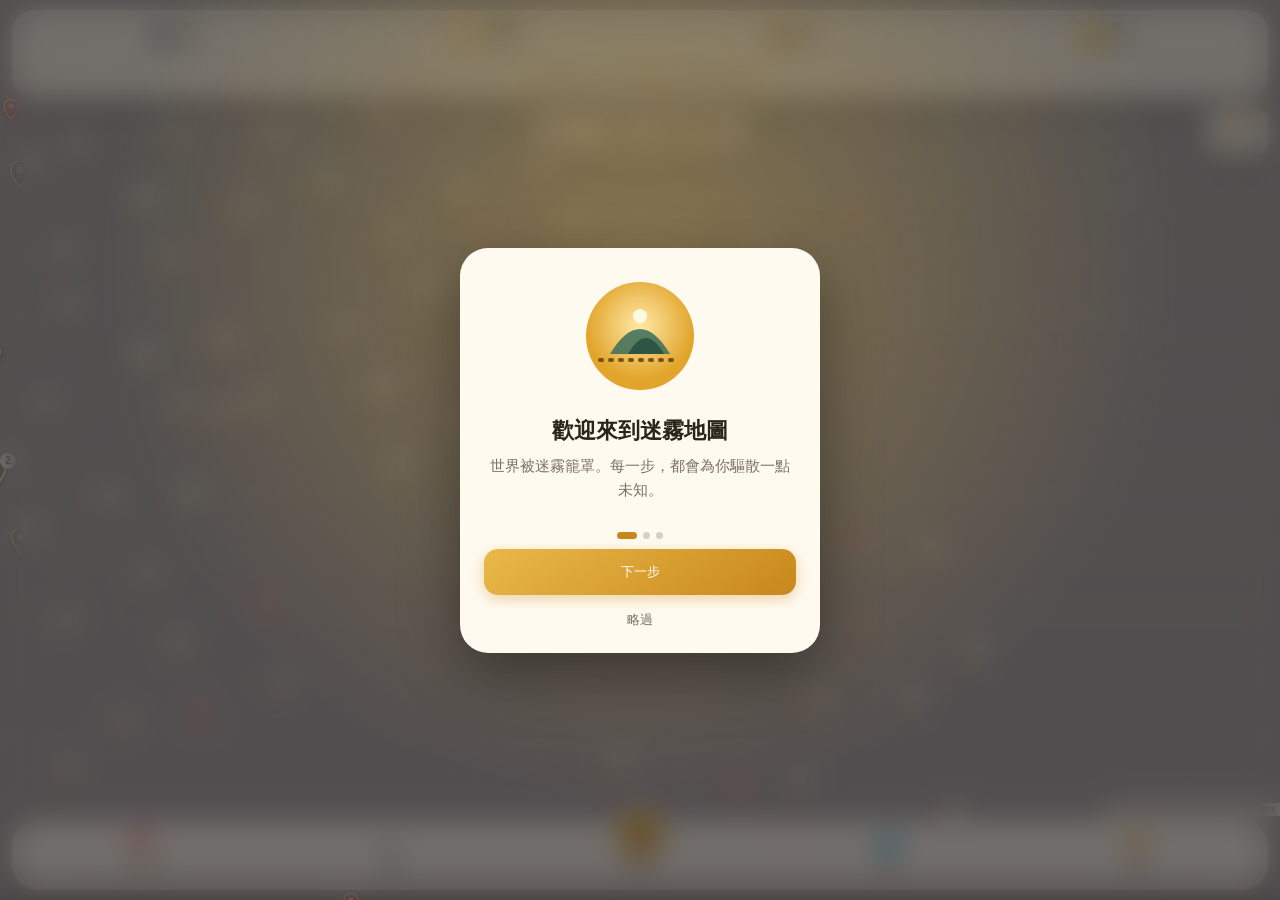
==== commit d5f96892: "Region browser (continent/subregion/country, UN M49), airports (OurAirports) & ports (NGA WPI) check" ====
--- a/index.html
+++ b/index.html
@@ -14,15 +14,18 @@
  <div class="stat"><span class="ic">🧭</span><div><b id="km">0.00</b><small>公里</small></div></div>
  <div class="stat"><span class="ic">🏰</span><div><b id="cnt">0</b><small>城市</small></div></div>
  <div class="stat"><span class="ic">👑</span><div><b id="ms">0</b><small>國家</small></div></div>
+ <button class="vis" id="vis"><i class="sw v"></i>已拜訪 <b id="vcnt">0</b> / 195 國<i class="sw e"></i>已探索 <b id="ecnt">0</b><span class="go">世界 ›</span></button>
 </header>
 <div id="hint" class="glass"></div>
 <nav id="bar" class="glass">
  <button id="bStart"><i>🚩</i><span>出發點</span></button>
  <button id="bGps"><i>📡</i><span>追蹤</span></button>
  <button id="bDemo" class="main"><i>🚶</i><span>模擬</span></button>
- <button id="bLayer"><i>🗺️</i><span>圖層</span></button>
+ <button id="bWorld"><i>🌐</i><span>世界</span></button>
  <button id="bAch"><i>🏆</i><span>成就</span></button>
 </nav>
+<button id="bLayer" class="glass fab"><i>🗺️</i><span>圖層</span></button>
+<div id="chip" class="glass"></div>
 <div id="scrim"></div>
 <section id="panel" class="sheet"><div class="handle" id="handle"></div><div class="ph"><b id="ptitle"></b><button id="pclose" aria-label="關閉">✕</button></div><div id="pbody"></div></section>
 <div id="toast"></div>
@@ -36,5 +39,5 @@
  <div class="dots"><i class="on"></i><i></i><i></i></div>
  <button class="btn wide" id="onbNext">下一步</button><button class="link" id="onbSkip">略過</button>
 </div></div>
-<script src="config.js"></script><script src="cities.js"></script><script src="vendor/leaflet.js"></script><script src="vendor/leaflet.markercluster.js"></script><script src="app.js"></script><script src="native.js"></script>
+<script src="config.js"></script><script src="cities.js"></script><script src="data/regions.js"></script><script src="vendor/leaflet.js"></script><script src="vendor/leaflet.markercluster.js"></script><script src="app.js"></script><script src="native.js"></script>
 </body></html>
--- a/style.css
+++ b/style.css
@@ -12,7 +12,7 @@
 .stat small{display:block;font-size:10px;color:var(--mut);letter-spacing:.5px}
 .stat b.pop{animation:pop .5s}
 @keyframes pop{40%{transform:scale(1.18);color:var(--acc)}}
-#hint{position:fixed;top:calc(env(safe-area-inset-top) + 80px);left:50%;transform:translate(-50%,-8px);opacity:0;z-index:1000;padding:8px 16px;border-radius:999px;font-size:13px;font-weight:600;white-space:nowrap;transition:.3s;pointer-events:none}
+#hint{position:fixed;top:calc(env(safe-area-inset-top) + 112px);left:50%;transform:translate(-50%,-8px);opacity:0;z-index:1000;padding:8px 16px;border-radius:999px;font-size:13px;font-weight:600;white-space:nowrap;transition:.3s;pointer-events:none}
 #hint.show{opacity:1;transform:translate(-50%,0)}
 #bar{position:fixed;bottom:calc(env(safe-area-inset-bottom) + 10px);left:12px;right:12px;z-index:1000;display:flex;align-items:flex-end;border-radius:26px;padding:6px}
 #bar button{flex:1;border:0;background:none;color:var(--mut);display:flex;flex-direction:column;align-items:center;gap:2px;padding:6px 0;border-radius:18px;font:600 11px inherit;font-family:inherit;transition:transform .15s,background .2s,color .2s}
@@ -45,7 +45,7 @@
 .row .bd{width:34px;height:34px;flex:none}.row .nm{flex:1;min-width:0}.row .nm div{white-space:nowrap;overflow:hidden;text-overflow:ellipsis}.row .ct{color:var(--mut);font-variant-numeric:tabular-nums;font-size:13px}
 .pb{height:6px;background:rgba(128,110,80,.15);border-radius:3px;margin-top:5px;overflow:hidden}.pb i{display:block;height:100%;background:linear-gradient(90deg,var(--acc2),var(--acc));border-radius:3px}
 .memo{background:rgba(233,185,73,.12);border-left:3px solid var(--acc2);border-radius:10px;padding:10px 12px;margin:8px 0;font-size:15px;line-height:1.5}.memo small{color:var(--mut);display:block;font-size:11px;margin-top:4px}
-#toast{position:fixed;top:calc(env(safe-area-inset-top) + 90px);left:50%;z-index:1200;transform:translate(-50%,-30px) scale(.9);opacity:0;pointer-events:none;transition:.45s cubic-bezier(.2,1.4,.4,1);display:flex;align-items:center;gap:12px;padding:12px 18px 12px 12px;border-radius:20px;min-width:220px;max-width:88vw;font-size:14px;font-weight:600}
+#toast{position:fixed;top:calc(env(safe-area-inset-top) + 120px);left:50%;z-index:1200;transform:translate(-50%,-30px) scale(.9);opacity:0;pointer-events:none;transition:.45s cubic-bezier(.2,1.4,.4,1);display:flex;align-items:center;gap:12px;padding:12px 18px 12px 12px;border-radius:20px;min-width:220px;max-width:88vw;font-size:14px;font-weight:600}
 #toast.show{opacity:1;transform:translate(-50%,0) scale(1)}
 #toast .bd{width:46px;height:46px;flex:none;animation:spin 1s cubic-bezier(.2,1.2,.4,1)}
 #toast small{display:block;font-size:11px;color:var(--mut);font-weight:700;letter-spacing:1px}
@@ -80,3 +80,33 @@
 .onb-s h2{font-size:22px;margin:16px 0 8px}.onb-s p{color:var(--mut);font-size:15px;line-height:1.6;margin:0}
 .dots{display:flex;gap:6px;justify-content:center;margin:12px 0 4px}.dots i{width:7px;height:7px;border-radius:4px;background:rgba(128,110,80,.3);transition:.3s}.dots i.on{width:20px;background:var(--acc)}
 .hide{display:none}
+/* regions */
+#hud .vis{grid-column:1/-1;display:flex;align-items:center;justify-content:center;gap:5px;margin:7px 2px 0;padding:6px 0 0;border:0;border-top:1px solid var(--line);background:none;color:var(--mut);font:600 11.5px inherit;font-family:inherit;white-space:nowrap}
+#hud .vis b{color:var(--fg);font-variant-numeric:tabular-nums}#hud .vis .go{margin-left:6px;color:var(--acc);font-weight:700}
+.sw{display:inline-block;width:10px;height:10px;border-radius:3px;margin-left:4px}.sw.v{background:rgba(233,185,73,.45);border:1px solid #d9a33a}.sw.e{background:rgba(200,135,26,.85);border:1px solid #a8670c}
+.fab{position:fixed;top:calc(env(safe-area-inset-top) + 108px);right:12px;z-index:1000;min-width:46px;padding:6px 7px 5px;border-radius:14px;display:flex;flex-direction:column;align-items:center;gap:1px;color:var(--mut);font:600 9.5px inherit;font-family:inherit}
+.fab i{font-style:normal;font-size:18px;line-height:1}.fab:active{transform:scale(.92)}
+#chip{position:fixed;bottom:calc(env(safe-area-inset-bottom) + 92px);left:50%;transform:translate(-50%,10px);opacity:0;pointer-events:none;z-index:1000;padding:7px 14px;border-radius:999px;font-size:13px;font-weight:600;white-space:nowrap;transition:.3s}
+#chip.show{opacity:1;transform:translate(-50%,0);pointer-events:auto}#chip b{margin-left:8px;color:var(--mut)}
+.sheet.half{max-height:56%}
+.crumb{display:flex;flex-wrap:wrap;gap:4px;align-items:center;font-size:13px;color:var(--mut);margin:0 0 8px}
+.crumb button{border:0;background:rgba(128,110,80,.12);color:var(--fg);border-radius:8px;padding:4px 9px;font:600 12px inherit;font-family:inherit}
+.crumb b{padding:4px 2px;color:var(--fg)}
+.cards.c3{grid-template-columns:repeat(3,1fr);gap:8px}.cards.c3 .card{padding:10px}.cards.c3 .card b{font-size:18px}
+.srv{display:flex;width:100%;text-align:left;align-items:center;gap:10px;padding:10px 10px 10px 12px;margin:7px 0;border-radius:16px;border:1px solid var(--line);background:rgba(128,110,80,.06);color:var(--fg);font:14px inherit;font-family:inherit;transition:transform .15s}
+.srv:active{transform:scale(.98)}.sv-ic{font-size:24px;width:32px;text-align:center;flex:none}
+.srv .nm{flex:1;min-width:0;display:block}.srv .nm b{font-size:15px}.srv .nm small{color:var(--mut);font-size:11px}.srv .pb{display:block;margin:5px 0 4px}
+.sv-st{flex:none;display:flex;align-items:center;gap:5px;font-size:11px;font-weight:700;padding:3px 8px;border-radius:999px;white-space:nowrap}
+.sv-st::before{content:'';width:7px;height:7px;border-radius:50%;background:currentColor;box-shadow:0 0 6px currentColor}
+.sv-st.full{color:#c8871a;background:rgba(233,185,73,.18)}.sv-st.on{color:#2f9e6e;background:rgba(47,158,110,.12)}.sv-st.off{color:var(--mut);background:rgba(128,110,80,.1)}
+.srv .chev{color:var(--mut);font-size:20px;flex:none}
+.chips{margin:2px 0 10px}.chip{display:inline-block;font-size:12px;font-weight:700;padding:4px 10px;border-radius:999px;margin-right:6px}
+.chip.yes{background:rgba(233,185,73,.25);color:#a8670c}.chip.no{background:rgba(128,110,80,.1);color:var(--mut)}
+@media (prefers-color-scheme:dark){.chip.yes{color:#f0c35a}}
+.row.tap{cursor:pointer}.row.tap:active{background:rgba(128,110,80,.08)}
+.ck{width:26px;height:26px;flex:none;display:grid;place-items:center;border-radius:50%;background:rgba(128,110,80,.12);color:var(--mut);font-size:12px}
+.ck.on{background:linear-gradient(145deg,var(--acc2),var(--acc));color:#fff;font-weight:700}
+.poi{width:100%;height:100%;display:grid;place-items:center;border-radius:7px;border:2px solid #fff;color:#fff;font:700 11px/1 -apple-system,sans-serif;box-shadow:0 1px 3px rgba(0,0,0,.35);animation:drop .35s cubic-bezier(.2,1.4,.4,1)}
+.poi.a{background:#3b7dd8}.poi.p{background:#1f8a8a}
+.poi.done{background:linear-gradient(145deg,#f5d36b,#c8871a);box-shadow:0 0 6px rgba(255,200,60,.95),0 1px 2px rgba(0,0,0,.3)}
+.poi.clu{border-radius:50%;background:#4a5b78;font-size:9px;line-height:1.05;text-align:center}.poi.clu small{display:block;font-size:9px}.poi.clu.done{background:linear-gradient(145deg,#f5d36b,#c8871a)}
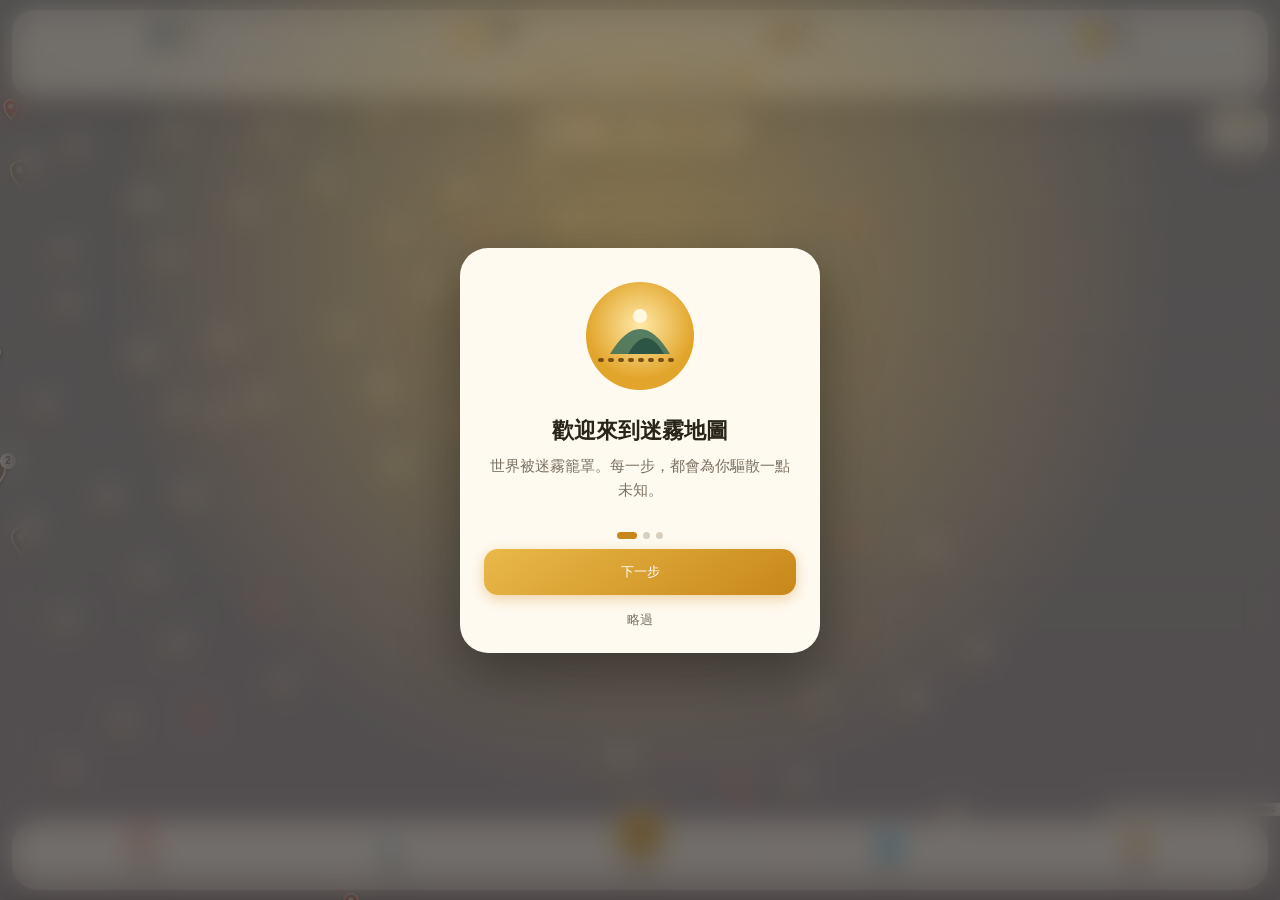
==== commit 80183c19: "Count Taiwan and Kosovo fully: 197 countries (UN 193 + VA + PS + TW + XK), Taiwan in Eastern Asia, A" ====
--- a/index.html
+++ b/index.html
@@ -14,7 +14,7 @@
  <div class="stat"><span class="ic">🧭</span><div><b id="km">0.00</b><small>公里</small></div></div>
  <div class="stat"><span class="ic">🏰</span><div><b id="cnt">0</b><small>城市</small></div></div>
  <div class="stat"><span class="ic">👑</span><div><b id="ms">0</b><small>國家</small></div></div>
- <button class="vis" id="vis"><i class="sw v"></i>已拜訪 <b id="vcnt">0</b> / 195 國<i class="sw e"></i>已探索 <b id="ecnt">0</b><span class="go">世界 ›</span></button>
+ <button class="vis" id="vis"><i class="sw v"></i>已拜訪 <b id="vcnt">0</b> / <span id="vtot">197</span> 國<i class="sw e"></i>已探索 <b id="ecnt">0</b><span class="go">世界 ›</span></button>
 </header>
 <div id="hint" class="glass"></div>
 <nav id="bar" class="glass">
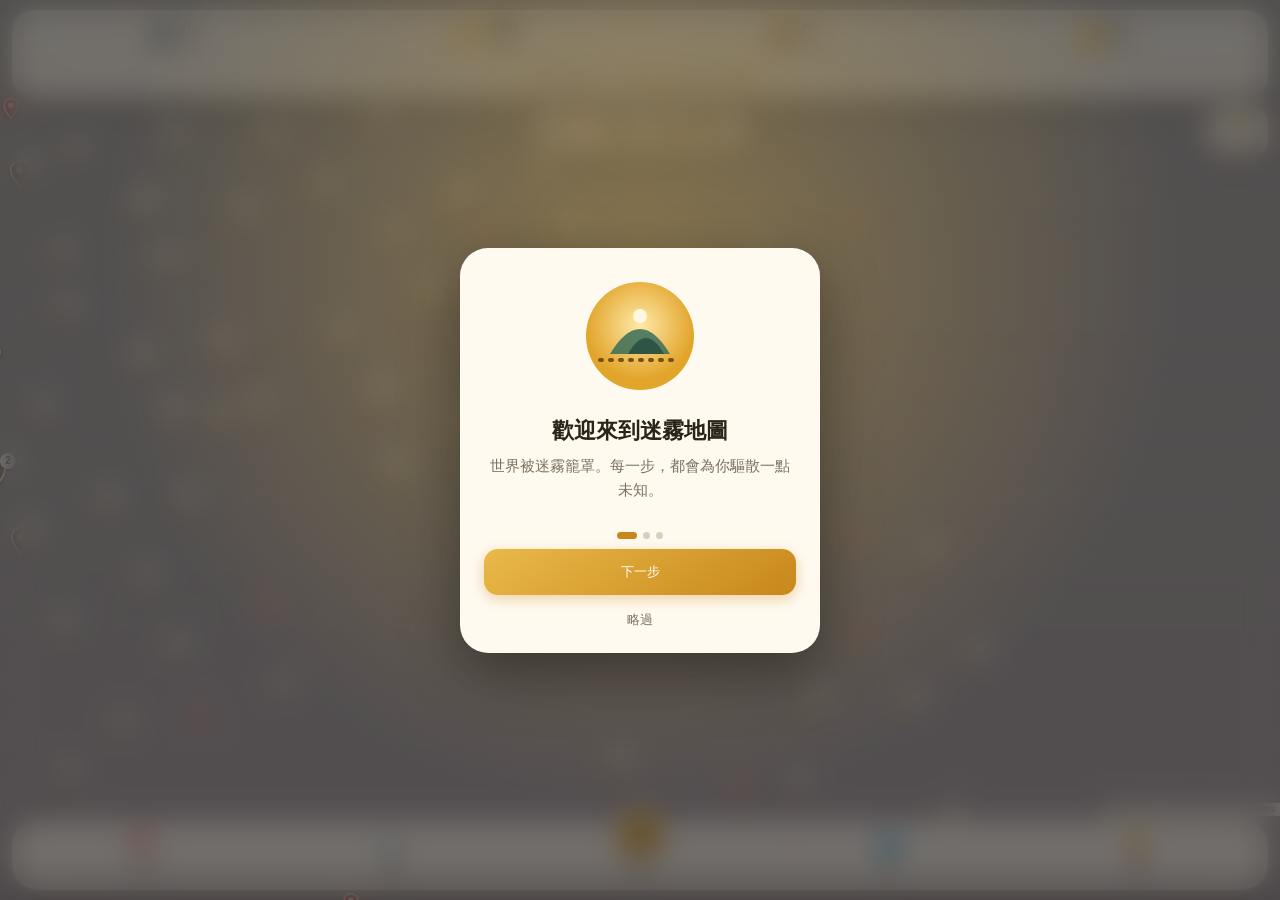
==== commit caacb076: "v15: faster startup, reliable SW updates, tile tuning, minified bundle, compact cities" ====
--- a/index.html
+++ b/index.html
@@ -7,7 +7,10 @@
 <link rel="apple-touch-startup-image" href="icons/splash-1170x2532.png" media="(device-width: 390px) and (device-height: 844px) and (-webkit-device-pixel-ratio: 3)">
 <link rel="apple-touch-startup-image" href="icons/splash-1290x2796.png" media="(device-width: 430px) and (device-height: 932px) and (-webkit-device-pixel-ratio: 3)">
 <link rel="apple-touch-startup-image" href="icons/splash-1170x2532.png">
-<title>迷霧地圖</title><link rel="stylesheet" href="vendor/leaflet.css"><link rel="stylesheet" href="vendor/MarkerCluster.css"><link rel="stylesheet" href="style.css"></head><body>
+<title>迷霧地圖</title>
+<link rel="preconnect" href="https://tile.openstreetmap.org" crossorigin><link rel="dns-prefetch" href="https://a.basemaps.cartocdn.com"><link rel="dns-prefetch" href="https://server.arcgisonline.com">
+<link rel="stylesheet" href="app.min.css?v=15">
+<script defer src="vendor/leaflet.js?v=15"></script><script defer src="config.js?v=15"></script><script defer src="app.min.js?v=15"></script></head><body>
 <div id="map"></div>
 <header id="hud" class="glass">
  <div class="stat"><span class="ic">👣</span><div><b id="steps">0</b><small>步數</small></div></div>
@@ -39,5 +42,4 @@
  <div class="dots"><i class="on"></i><i></i><i></i></div>
  <button class="btn wide" id="onbNext">下一步</button><button class="link" id="onbSkip">略過</button>
 </div></div>
-<script src="config.js"></script><script src="cities.js"></script><script src="data/regions.js"></script><script src="vendor/leaflet.js"></script><script src="vendor/leaflet.markercluster.js"></script><script src="app.js"></script><script src="native.js"></script>
 </body></html>
--- a/app.min.css
+++ b/app.min.css
@@ -0,0 +1 @@
+.leaflet-pane,.leaflet-tile,.leaflet-marker-icon,.leaflet-marker-shadow,.leaflet-tile-container,.leaflet-pane>svg,.leaflet-pane>canvas,.leaflet-zoom-box,.leaflet-image-layer,.leaflet-layer{position: absolute;left: 0;top: 0}.leaflet-container{overflow: hidden}.leaflet-tile,.leaflet-marker-icon,.leaflet-marker-shadow{-webkit-user-select: none;-moz-user-select: none;user-select: none;-webkit-user-drag: none}.leaflet-tile::selection{background: transparent}.leaflet-safari .leaflet-tile{image-rendering: -webkit-optimize-contrast}.leaflet-safari .leaflet-tile-container{width: 1600px;height: 1600px;-webkit-transform-origin: 0 0}.leaflet-marker-icon,.leaflet-marker-shadow{display: block}.leaflet-container .leaflet-overlay-pane svg{max-width: none !important;max-height: none !important}.leaflet-container .leaflet-marker-pane img,.leaflet-container .leaflet-shadow-pane img,.leaflet-container .leaflet-tile-pane img,.leaflet-container img.leaflet-image-layer,.leaflet-container .leaflet-tile{max-width: none !important;max-height: none !important;width: auto;padding: 0}.leaflet-container img.leaflet-tile{mix-blend-mode: plus-lighter}.leaflet-container.leaflet-touch-zoom{-ms-touch-action: pan-x pan-y;touch-action: pan-x pan-y}.leaflet-container.leaflet-touch-drag{-ms-touch-action: pinch-zoom;touch-action: none;touch-action: pinch-zoom}.leaflet-container.leaflet-touch-drag.leaflet-touch-zoom{-ms-touch-action: none;touch-action: none}.leaflet-container{-webkit-tap-highlight-color: transparent}.leaflet-container a{-webkit-tap-highlight-color: rgba(51,181,229,0.4)}.leaflet-tile{filter: inherit;visibility: hidden}.leaflet-tile-loaded{visibility: inherit}.leaflet-zoom-box{width: 0;height: 0;-moz-box-sizing: border-box;box-sizing: border-box;z-index: 800}.leaflet-overlay-pane svg{-moz-user-select: none}.leaflet-pane{z-index: 400}.leaflet-tile-pane{z-index: 200}.leaflet-overlay-pane{z-index: 400}.leaflet-shadow-pane{z-index: 500}.leaflet-marker-pane{z-index: 600}.leaflet-tooltip-pane{z-index: 650}.leaflet-popup-pane{z-index: 700}.leaflet-map-pane canvas{z-index: 100}.leaflet-map-pane svg{z-index: 200}.leaflet-vml-shape{width: 1px;height: 1px}.lvml{behavior: url(#default#VML);display: inline-block;position: absolute}.leaflet-control{position: relative;z-index: 800;pointer-events: visiblePainted;pointer-events: auto}.leaflet-top,.leaflet-bottom{position: absolute;z-index: 1000;pointer-events: none}.leaflet-top{top: 0}.leaflet-right{right: 0}.leaflet-bottom{bottom: 0}.leaflet-left{left: 0}.leaflet-control{float: left;clear: both}.leaflet-right .leaflet-control{float: right}.leaflet-top .leaflet-control{margin-top: 10px}.leaflet-bottom .leaflet-control{margin-bottom: 10px}.leaflet-left .leaflet-control{margin-left: 10px}.leaflet-right .leaflet-control{margin-right: 10px}.leaflet-fade-anim .leaflet-popup{opacity: 0;-webkit-transition: opacity 0.2s linear;-moz-transition: opacity 0.2s linear;transition: opacity 0.2s linear}.leaflet-fade-anim .leaflet-map-pane .leaflet-popup{opacity: 1}.leaflet-zoom-animated{-webkit-transform-origin: 0 0;-ms-transform-origin: 0 0;transform-origin: 0 0}svg.leaflet-zoom-animated{will-change: transform}.leaflet-zoom-anim .leaflet-zoom-animated{-webkit-transition: -webkit-transform 0.25s cubic-bezier(0,0,0.25,1);-moz-transition: -moz-transform 0.25s cubic-bezier(0,0,0.25,1);transition: transform 0.25s cubic-bezier(0,0,0.25,1)}.leaflet-zoom-anim .leaflet-tile,.leaflet-pan-anim .leaflet-tile{-webkit-transition: none;-moz-transition: none;transition: none}.leaflet-zoom-anim .leaflet-zoom-hide{visibility: hidden}.leaflet-interactive{cursor: pointer}.leaflet-grab{cursor: -webkit-grab;cursor: -moz-grab;cursor: grab}.leaflet-crosshair,.leaflet-crosshair .leaflet-interactive{cursor: crosshair}.leaflet-popup-pane,.leaflet-control{cursor: auto}.leaflet-dragging .leaflet-grab,.leaflet-dragging .leaflet-grab .leaflet-interactive,.leaflet-dragging .leaflet-marker-draggable{cursor: move;cursor: -webkit-grabbing;cursor: -moz-grabbing;cursor: grabbing}.leaflet-marker-icon,.leaflet-marker-shadow,.leaflet-image-layer,.leaflet-pane>svg path,.leaflet-tile-container{pointer-events: none}.leaflet-marker-icon.leaflet-interactive,.leaflet-image-layer.leaflet-interactive,.leaflet-pane>svg path.leaflet-interactive,svg.leaflet-image-layer.leaflet-interactive path{pointer-events: visiblePainted;pointer-events: auto}.leaflet-container{background: #ddd;outline-offset: 1px}.leaflet-container a{color: #0078A8}.leaflet-zoom-box{border: 2px dotted #38f;background: rgba(255,255,255,0.5)}.leaflet-container{font-family: "Helvetica Neue",Arial,Helvetica,sans-serif;font-size: 12px;font-size: 0.75rem;line-height: 1.5}.leaflet-bar{box-shadow: 0 1px 5px rgba(0,0,0,0.65);border-radius: 4px}.leaflet-bar a{background-color: #fff;border-bottom: 1px solid #ccc;width: 26px;height: 26px;line-height: 26px;display: block;text-align: center;text-decoration: none;color: black}.leaflet-bar a,.leaflet-control-layers-toggle{background-position: 50% 50%;background-repeat: no-repeat;display: block}.leaflet-bar a:hover,.leaflet-bar a:focus{background-color: #f4f4f4}.leaflet-bar a:first-child{border-top-left-radius: 4px;border-top-right-radius: 4px}.leaflet-bar a:last-child{border-bottom-left-radius: 4px;border-bottom-right-radius: 4px;border-bottom: none}.leaflet-bar a.leaflet-disabled{cursor: default;background-color: #f4f4f4;color: #bbb}.leaflet-touch .leaflet-bar a{width: 30px;height: 30px;line-height: 30px}.leaflet-touch .leaflet-bar a:first-child{border-top-left-radius: 2px;border-top-right-radius: 2px}.leaflet-touch .leaflet-bar a:last-child{border-bottom-left-radius: 2px;border-bottom-right-radius: 2px}.leaflet-control-zoom-in,.leaflet-control-zoom-out{font: bold 18px 'Lucida Console',Monaco,monospace;text-indent: 1px}.leaflet-touch .leaflet-control-zoom-in,.leaflet-touch .leaflet-control-zoom-out{font-size: 22px}.leaflet-control-layers{box-shadow: 0 1px 5px rgba(0,0,0,0.4);background: #fff;border-radius: 5px}.leaflet-control-layers-toggle{background-image: url(vendor/images/layers.png);width: 36px;height: 36px}.leaflet-retina .leaflet-control-layers-toggle{background-image: url(vendor/images/layers-2x.png);background-size: 26px 26px}.leaflet-touch .leaflet-control-layers-toggle{width: 44px;height: 44px}.leaflet-control-layers .leaflet-control-layers-list,.leaflet-control-layers-expanded .leaflet-control-layers-toggle{display: none}.leaflet-control-layers-expanded .leaflet-control-layers-list{display: block;position: relative}.leaflet-control-layers-expanded{padding: 6px 10px 6px 6px;color: #333;background: #fff}.leaflet-control-layers-scrollbar{overflow-y: scroll;overflow-x: hidden;padding-right: 5px}.leaflet-control-layers-selector{margin-top: 2px;position: relative;top: 1px}.leaflet-control-layers label{display: block;font-size: 13px;font-size: 1.08333em}.leaflet-control-layers-separator{height: 0;border-top: 1px solid #ddd;margin: 5px -10px 5px -6px}.leaflet-default-icon-path{background-image: url(vendor/images/marker-icon.png)}.leaflet-container .leaflet-control-attribution{background: #fff;background: rgba(255,255,255,0.8);margin: 0}.leaflet-control-attribution,.leaflet-control-scale-line{padding: 0 5px;color: #333;line-height: 1.4}.leaflet-control-attribution a{text-decoration: none}.leaflet-control-attribution a:hover,.leaflet-control-attribution a:focus{text-decoration: underline}.leaflet-attribution-flag{display: inline !important;vertical-align: baseline !important;width: 1em;height: 0.6669em}.leaflet-left .leaflet-control-scale{margin-left: 5px}.leaflet-bottom .leaflet-control-scale{margin-bottom: 5px}.leaflet-control-scale-line{border: 2px solid #777;border-top: none;line-height: 1.1;padding: 2px 5px 1px;white-space: nowrap;-moz-box-sizing: border-box;box-sizing: border-box;background: rgba(255,255,255,0.8);text-shadow: 1px 1px #fff}.leaflet-control-scale-line:not(:first-child){border-top: 2px solid #777;border-bottom: none;margin-top: -2px}.leaflet-control-scale-line:not(:first-child):not(:last-child){border-bottom: 2px solid #777}.leaflet-touch .leaflet-control-attribution,.leaflet-touch .leaflet-control-layers,.leaflet-touch .leaflet-bar{box-shadow: none}.leaflet-touch .leaflet-control-layers,.leaflet-touch .leaflet-bar{border: 2px solid rgba(0,0,0,0.2);background-clip: padding-box}.leaflet-popup{position: absolute;text-align: center;margin-bottom: 20px}.leaflet-popup-content-wrapper{padding: 1px;text-align: left;border-radius: 12px}.leaflet-popup-content{margin: 13px 24px 13px 20px;line-height: 1.3;font-size: 13px;font-size: 1.08333em;min-height: 1px}.leaflet-popup-content p{margin: 17px 0;margin: 1.3em 0}.leaflet-popup-tip-container{width: 40px;height: 20px;position: absolute;left: 50%;margin-top: -1px;margin-left: -20px;overflow: hidden;pointer-events: none}.leaflet-popup-tip{width: 17px;height: 17px;padding: 1px;margin: -10px auto 0;pointer-events: auto;-webkit-transform: rotate(45deg);-moz-transform: rotate(45deg);-ms-transform: rotate(45deg);transform: rotate(45deg)}.leaflet-popup-content-wrapper,.leaflet-popup-tip{background: white;color: #333;box-shadow: 0 3px 14px rgba(0,0,0,0.4)}.leaflet-container a.leaflet-popup-close-button{position: absolute;top: 0;right: 0;border: none;text-align: center;width: 24px;height: 24px;font: 16px/24px Tahoma,Verdana,sans-serif;color: #757575;text-decoration: none;background: transparent}.leaflet-container a.leaflet-popup-close-button:hover,.leaflet-container a.leaflet-popup-close-button:focus{color: #585858}.leaflet-popup-scrolled{overflow: auto}.leaflet-oldie .leaflet-popup-content-wrapper{-ms-zoom: 1}.leaflet-oldie .leaflet-popup-tip{width: 24px;margin: 0 auto;-ms-filter: "progid:DXImageTransform.Microsoft.Matrix(M11=0.70710678,M12=0.70710678,M21=-0.70710678,M22=0.70710678)";filter: progid:DXImageTransform.Microsoft.Matrix(M11=0.70710678,M12=0.70710678,M21=-0.70710678,M22=0.70710678)}.leaflet-oldie .leaflet-control-zoom,.leaflet-oldie .leaflet-control-layers,.leaflet-oldie .leaflet-popup-content-wrapper,.leaflet-oldie .leaflet-popup-tip{border: 1px solid #999}.leaflet-div-icon{background: #fff;border: 1px solid #666}.leaflet-tooltip{position: absolute;padding: 6px;background-color: #fff;border: 1px solid #fff;border-radius: 3px;color: #222;white-space: nowrap;-webkit-user-select: none;-moz-user-select: none;-ms-user-select: none;user-select: none;pointer-events: none;box-shadow: 0 1px 3px rgba(0,0,0,0.4)}.leaflet-tooltip.leaflet-interactive{cursor: pointer;pointer-events: auto}.leaflet-tooltip-top:before,.leaflet-tooltip-bottom:before,.leaflet-tooltip-left:before,.leaflet-tooltip-right:before{position: absolute;pointer-events: none;border: 6px solid transparent;background: transparent;content: ""}.leaflet-tooltip-bottom{margin-top: 6px}.leaflet-tooltip-top{margin-top: -6px}.leaflet-tooltip-bottom:before,.leaflet-tooltip-top:before{left: 50%;margin-left: -6px}.leaflet-tooltip-top:before{bottom: 0;margin-bottom: -12px;border-top-color: #fff}.leaflet-tooltip-bottom:before{top: 0;margin-top: -12px;margin-left: -6px;border-bottom-color: #fff}.leaflet-tooltip-left{margin-left: -6px}.leaflet-tooltip-right{margin-left: 6px}.leaflet-tooltip-left:before,.leaflet-tooltip-right:before{top: 50%;margin-top: -6px}.leaflet-tooltip-left:before{right: 0;margin-right: -12px;border-left-color: #fff}.leaflet-tooltip-right:before{left: 0;margin-left: -12px;border-right-color: #fff}@media print{.leaflet-control{-webkit-print-color-adjust: exact;print-color-adjust: exact}}.leaflet-cluster-anim .leaflet-marker-icon,.leaflet-cluster-anim .leaflet-marker-shadow{-webkit-transition: -webkit-transform 0.3s ease-out,opacity 0.3s ease-in;-moz-transition: -moz-transform 0.3s ease-out,opacity 0.3s ease-in;-o-transition: -o-transform 0.3s ease-out,opacity 0.3s ease-in;transition: transform 0.3s ease-out,opacity 0.3s ease-in}.leaflet-cluster-spider-leg{-webkit-transition: -webkit-stroke-dashoffset 0.3s ease-out,-webkit-stroke-opacity 0.3s ease-in;-moz-transition: -moz-stroke-dashoffset 0.3s ease-out,-moz-stroke-opacity 0.3s ease-in;-o-transition: -o-stroke-dashoffset 0.3s ease-out,-o-stroke-opacity 0.3s ease-in;transition: stroke-dashoffset 0.3s ease-out,stroke-opacity 0.3s ease-in}:root{--bg:#f4efe3;--fg:#2b2418;--mut:#7d7262;--card:rgba(255,252,244,.72);--line:rgba(120,90,40,.15);--acc:#c8871a;--acc2:#e9b949;--pri:#2f6f5e;--sheet:#fffaf0;--shadow:0 8px 30px rgba(60,40,10,.18)}@media (prefers-color-scheme:dark){:root{--bg:#14161c;--fg:#f2ead8;--mut:#a59a86;--card:rgba(28,30,38,.66);--line:rgba(255,230,180,.12);--sheet:#1d2029;--pri:#5fb79c;--shadow:0 8px 30px rgba(0,0,0,.5)}body:not(.sat) .leaflet-tile-pane{filter:invert(.92) hue-rotate(180deg) brightness(.95) contrast(.9) saturate(.6)}}*{box-sizing:border-box;-webkit-tap-highlight-color:transparent}html,body{margin:0;height:100%;overflow:hidden;background:var(--bg);color:var(--fg);font-family:-apple-system,BlinkMacSystemFont,"SF Pro Text","PingFang TC","Noto Sans TC",sans-serif;-webkit-font-smoothing:antialiased}#map{position:fixed;inset:0;background:var(--bg)}.glass{background:var(--card);-webkit-backdrop-filter:blur(20px) saturate(1.6);backdrop-filter:blur(20px) saturate(1.6);border:1px solid var(--line);box-shadow:var(--shadow)}#hud{position:fixed;top:calc(env(safe-area-inset-top) + 10px);left:12px;right:12px;z-index:1000;display:grid;grid-template-columns:repeat(4,1fr);gap:2px;border-radius:22px;padding:10px 8px}.stat{display:flex;align-items:center;gap:6px;justify-content:center;min-width:0}.stat .ic{font-size:18px;width:30px;height:30px;display:grid;place-items:center;border-radius:10px;background:linear-gradient(145deg,rgba(233,185,73,.35),rgba(200,135,26,.15));flex:none}.stat b{display:block;font-size:16px;font-weight:700;font-variant-numeric:tabular-nums;letter-spacing:-.3px;white-space:nowrap}.stat small{display:block;font-size:10px;color:var(--mut);letter-spacing:.5px}.stat b.pop{animation:pop .5s}@keyframes pop{40%{transform:scale(1.18);color:var(--acc)}}#hint{position:fixed;top:calc(env(safe-area-inset-top) + 112px);left:50%;transform:translate(-50%,-8px);opacity:0;z-index:1000;padding:8px 16px;border-radius:999px;font-size:13px;font-weight:600;white-space:nowrap;transition:.3s;pointer-events:none}#hint.show{opacity:1;transform:translate(-50%,0)}#bar{position:fixed;bottom:calc(env(safe-area-inset-bottom) + 10px);left:12px;right:12px;z-index:1000;display:flex;align-items:flex-end;border-radius:26px;padding:6px}#bar button{flex:1;border:0;background:none;color:var(--mut);display:flex;flex-direction:column;align-items:center;gap:2px;padding:6px 0;border-radius:18px;font:600 11px inherit;font-family:inherit;transition:transform .15s,background .2s,color .2s}#bar button i{font-style:normal;font-size:22px;line-height:1;filter:saturate(.8)}#bar button:active{transform:scale(.9)}#bar button.on{color:var(--fg);background:rgba(233,185,73,.25)}#bar button.main i{width:50px;height:50px;margin-top:-26px;border-radius:50%;display:grid;place-items:center;background:linear-gradient(145deg,var(--acc2),var(--acc));box-shadow:0 6px 16px rgba(200,135,26,.45),inset 0 2px 0 rgba(255,255,255,.4);border:3px solid var(--sheet)}#bar button.main.on i{animation:pulse 1.4s infinite}@keyframes pulse{50%{box-shadow:0 0 0 10px rgba(233,185,73,0),0 6px 16px rgba(200,135,26,.45)}0%{box-shadow:0 0 0 0 rgba(233,185,73,.6)}}#scrim{position:fixed;inset:0;z-index:1090;background:rgba(0,0,0,.25);opacity:0;pointer-events:none;transition:opacity .3s}#scrim.show{opacity:1;pointer-events:auto}.sheet{position:fixed;left:0;right:0;bottom:0;max-height:78%;z-index:1100;background:var(--sheet);border-radius:26px 26px 0 0;box-shadow:0 -10px 40px rgba(0,0,0,.25);display:flex;flex-direction:column;padding-bottom:env(safe-area-inset-bottom);transform:translateY(105%);transition:transform .38s cubic-bezier(.2,.9,.25,1)}.sheet.open{transform:none}.handle{width:40px;height:5px;border-radius:3px;background:var(--line);background:rgba(128,110,80,.35);margin:8px auto 0;flex:none}.ph{display:flex;justify-content:space-between;align-items:center;padding:10px 20px 8px}.ph b{font-size:20px;letter-spacing:-.3px}.ph button{border:0;width:30px;height:30px;border-radius:50%;background:rgba(128,110,80,.15);color:var(--mut);font-size:14px}#pbody{overflow:auto;padding:4px 20px 20px;-webkit-overflow-scrolling:touch}.sub{color:var(--mut);font-size:13px;margin-bottom:10px}textarea{width:100%;height:90px;font:16px inherit;font-family:inherit;color:var(--fg);background:rgba(128,110,80,.08);border:1px solid var(--line);border-radius:14px;padding:12px;resize:none;outline:none}textarea:focus{border-color:var(--acc2)}.btn{display:block;width:100%;background:linear-gradient(145deg,var(--acc2),var(--acc));color:#fff;border:0;border-radius:14px;padding:14px;font:700 16px inherit;font-family:inherit;margin-top:10px;box-shadow:0 4px 14px rgba(200,135,26,.35);transition:transform .15s}.btn:active{transform:scale(.97)}.btn.danger{background:none;color:#d0453b;box-shadow:none;border:1px solid rgba(208,69,59,.35)}.link{background:none;border:0;color:var(--mut);font:14px inherit;font-family:inherit;margin-top:8px;padding:8px}.cards{display:grid;grid-template-columns:repeat(2,1fr);gap:10px;margin-bottom:14px}.card{border-radius:16px;padding:12px;background:rgba(128,110,80,.08);border:1px solid var(--line)}.card b{display:block;font-size:22px;font-variant-numeric:tabular-nums}.card small{color:var(--mut);font-size:12px}.sec{font-size:13px;font-weight:700;color:var(--mut);margin:14px 0 6px;letter-spacing:.5px}.row{display:flex;align-items:center;gap:10px;padding:10px 0;border-bottom:1px solid var(--line);font-size:14px}.row .bd{width:34px;height:34px;flex:none}.row .nm{flex:1;min-width:0}.row .nm div{white-space:nowrap;overflow:hidden;text-overflow:ellipsis}.row .ct{color:var(--mut);font-variant-numeric:tabular-nums;font-size:13px}.pb{height:6px;background:rgba(128,110,80,.15);border-radius:3px;margin-top:5px;overflow:hidden}.pb i{display:block;height:100%;background:linear-gradient(90deg,var(--acc2),var(--acc));border-radius:3px}.memo{background:rgba(233,185,73,.12);border-left:3px solid var(--acc2);border-radius:10px;padding:10px 12px;margin:8px 0;font-size:15px;line-height:1.5}.memo small{color:var(--mut);display:block;font-size:11px;margin-top:4px}#toast{position:fixed;top:calc(env(safe-area-inset-top) + 120px);left:50%;z-index:1200;transform:translate(-50%,-30px) scale(.9);opacity:0;pointer-events:none;transition:.45s cubic-bezier(.2,1.4,.4,1);display:flex;align-items:center;gap:12px;padding:12px 18px 12px 12px;border-radius:20px;min-width:220px;max-width:88vw;font-size:14px;font-weight:600}#toast.show{opacity:1;transform:translate(-50%,0) scale(1)}#toast .bd{width:46px;height:46px;flex:none;animation:spin 1s cubic-bezier(.2,1.2,.4,1)}#toast small{display:block;font-size:11px;color:var(--mut);font-weight:700;letter-spacing:1px}#toast.big{top:35%}#toast.big .bd{width:64px;height:64px}@keyframes spin{0%{transform:rotateY(180deg) scale(.3)}100%{transform:none}}.pin{position:relative;width:100%;height:100%;filter:drop-shadow(0 2px 2px rgba(0,0,0,.35));transform-origin:50% 100%;animation:drop .35s cubic-bezier(.2,1.4,.4,1)}.pin svg{width:100%;height:100%;display:block;overflow:visible}.pin path{fill:#e85d4a;stroke:#fff;stroke-width:2}.pin circle{fill:#fff}.pin.clu path{fill:#7d6b52}.pin.done path{fill:#e9b949;stroke:#fff8dc}.pin.done circle{fill:#a8670c}.pin.done{filter:drop-shadow(0 0 5px rgba(255,200,60,.95)) drop-shadow(0 2px 2px rgba(0,0,0,.3))}.pin .cnt{position:absolute;top:-6px;right:-9px;min-width:16px;height:16px;padding:0 4px;border-radius:8px;background:#fff;color:#4a3b20;font:700 10px/16px -apple-system,sans-serif;text-align:center;box-shadow:0 1px 3px rgba(0,0,0,.35)}.pin.done .cnt{background:#e9b949;color:#4a2c00}@keyframes drop{from{transform:translateY(-8px) scale(.6);opacity:0}}.peg{transform-origin:50% 100%}.peg .bob{animation:bob 2.2s ease-in-out infinite;transform-origin:50% 100%}.peg.walk .bob{animation:walk .32s ease-in-out infinite}.peg .shadow{animation:sh 2.2s ease-in-out infinite;transform-origin:50% 50%}@keyframes bob{50%{transform:translateY(-3px)}}@keyframes sh{50%{transform:scale(.8);opacity:.6}}@keyframes walk{0%,100%{transform:translateY(0) rotate(-6deg)}50%{transform:translateY(-5px) rotate(6deg)}}.leaflet-control-attribution{font-size:9px;background:var(--card)!important;color:var(--mut);border-radius:8px 0 0 0}.leaflet-control-attribution a{color:var(--mut)}.leaflet-bottom.leaflet-right{bottom:calc(env(safe-area-inset-bottom) + 84px)}#onb{position:fixed;inset:0;z-index:2000;display:grid;place-items:center;padding:24px;background:radial-gradient(circle at 50% 30%,rgba(233,185,73,.35),transparent 60%),rgba(20,18,14,.55);-webkit-backdrop-filter:blur(14px);backdrop-filter:blur(14px);transition:opacity .4s}#onb.hide{opacity:0;pointer-events:none}.onb-card{width:100%;max-width:360px;background:var(--sheet);border-radius:28px;padding:28px 24px 16px;text-align:center;box-shadow:0 20px 60px rgba(0,0,0,.4);animation:rise .6s cubic-bezier(.2,1.2,.4,1)}@keyframes rise{from{transform:translateY(40px) scale(.95);opacity:0}}.onb-art svg{animation:bob 3s ease-in-out infinite}.onb-steps{position:relative;min-height:120px}.onb-s{position:absolute;inset:0;opacity:0;transform:translateX(30px);transition:.4s}.onb-s.on{opacity:1;transform:none}.onb-s h2{font-size:22px;margin:16px 0 8px}.onb-s p{color:var(--mut);font-size:15px;line-height:1.6;margin:0}.dots{display:flex;gap:6px;justify-content:center;margin:12px 0 4px}.dots i{width:7px;height:7px;border-radius:4px;background:rgba(128,110,80,.3);transition:.3s}.dots i.on{width:20px;background:var(--acc)}.hide{display:none}#hud .vis{grid-column:1/-1;display:flex;align-items:center;justify-content:center;gap:5px;margin:7px 2px 0;padding:6px 0 0;border:0;border-top:1px solid var(--line);background:none;color:var(--mut);font:600 11.5px inherit;font-family:inherit;white-space:nowrap}#hud .vis b{color:var(--fg);font-variant-numeric:tabular-nums}#hud .vis .go{margin-left:6px;color:var(--acc);font-weight:700}.sw{display:inline-block;width:10px;height:10px;border-radius:3px;margin-left:4px}.sw.v{background:rgba(233,185,73,.45);border:1px solid #d9a33a}.sw.e{background:rgba(200,135,26,.85);border:1px solid #a8670c}.fab{position:fixed;top:calc(env(safe-area-inset-top) + 108px);right:12px;z-index:1000;min-width:46px;padding:6px 7px 5px;border-radius:14px;display:flex;flex-direction:column;align-items:center;gap:1px;color:var(--mut);font:600 9.5px inherit;font-family:inherit}.fab i{font-style:normal;font-size:18px;line-height:1}.fab:active{transform:scale(.92)}#chip{position:fixed;bottom:calc(env(safe-area-inset-bottom) + 92px);left:50%;transform:translate(-50%,10px);opacity:0;pointer-events:none;z-index:1000;padding:7px 14px;border-radius:999px;font-size:13px;font-weight:600;white-space:nowrap;transition:.3s}#chip.show{opacity:1;transform:translate(-50%,0);pointer-events:auto}#chip b{margin-left:8px;color:var(--mut)}.sheet.half{max-height:56%}.crumb{display:flex;flex-wrap:wrap;gap:4px;align-items:center;font-size:13px;color:var(--mut);margin:0 0 8px}.crumb button{border:0;background:rgba(128,110,80,.12);color:var(--fg);border-radius:8px;padding:4px 9px;font:600 12px inherit;font-family:inherit}.crumb b{padding:4px 2px;color:var(--fg)}.cards.c3{grid-template-columns:repeat(3,1fr);gap:8px}.cards.c3 .card{padding:10px}.cards.c3 .card b{font-size:18px}.srv{display:flex;width:100%;text-align:left;align-items:center;gap:10px;padding:10px 10px 10px 12px;margin:7px 0;border-radius:16px;border:1px solid var(--line);background:rgba(128,110,80,.06);color:var(--fg);font:14px inherit;font-family:inherit;transition:transform .15s}.srv:active{transform:scale(.98)}.sv-ic{font-size:24px;width:32px;text-align:center;flex:none}.srv .nm{flex:1;min-width:0;display:block}.srv .nm b{font-size:15px}.srv .nm small{color:var(--mut);font-size:11px}.srv .pb{display:block;margin:5px 0 4px}.sv-st{flex:none;display:flex;align-items:center;gap:5px;font-size:11px;font-weight:700;padding:3px 8px;border-radius:999px;white-space:nowrap}.sv-st::before{content:'';width:7px;height:7px;border-radius:50%;background:currentColor;box-shadow:0 0 6px currentColor}.sv-st.full{color:#c8871a;background:rgba(233,185,73,.18)}.sv-st.on{color:#2f9e6e;background:rgba(47,158,110,.12)}.sv-st.off{color:var(--mut);background:rgba(128,110,80,.1)}.srv .chev{color:var(--mut);font-size:20px;flex:none}.chips{margin:2px 0 10px}.chip{display:inline-block;font-size:12px;font-weight:700;padding:4px 10px;border-radius:999px;margin-right:6px}.chip.yes{background:rgba(233,185,73,.25);color:#a8670c}.chip.no{background:rgba(128,110,80,.1);color:var(--mut)}@media (prefers-color-scheme:dark){.chip.yes{color:#f0c35a}}.row.tap{cursor:pointer}.row.tap:active{background:rgba(128,110,80,.08)}.ck{width:26px;height:26px;flex:none;display:grid;place-items:center;border-radius:50%;background:rgba(128,110,80,.12);color:var(--mut);font-size:12px}.ck.on{background:linear-gradient(145deg,var(--acc2),var(--acc));color:#fff;font-weight:700}.poi{width:100%;height:100%;display:grid;place-items:center;border-radius:7px;border:2px solid #fff;color:#fff;font:700 11px/1 -apple-system,sans-serif;box-shadow:0 1px 3px rgba(0,0,0,.35);animation:drop .35s cubic-bezier(.2,1.4,.4,1)}.poi.a{background:#3b7dd8}.poi.p{background:#1f8a8a}.poi.done{background:linear-gradient(145deg,#f5d36b,#c8871a);box-shadow:0 0 6px rgba(255,200,60,.95),0 1px 2px rgba(0,0,0,.3)}.poi.clu{border-radius:50%;background:#4a5b78;font-size:9px;line-height:1.05;text-align:center}.poi.clu small{display:block;font-size:9px}.poi.clu.done{background:linear-gradient(145deg,#f5d36b,#c8871a)}
